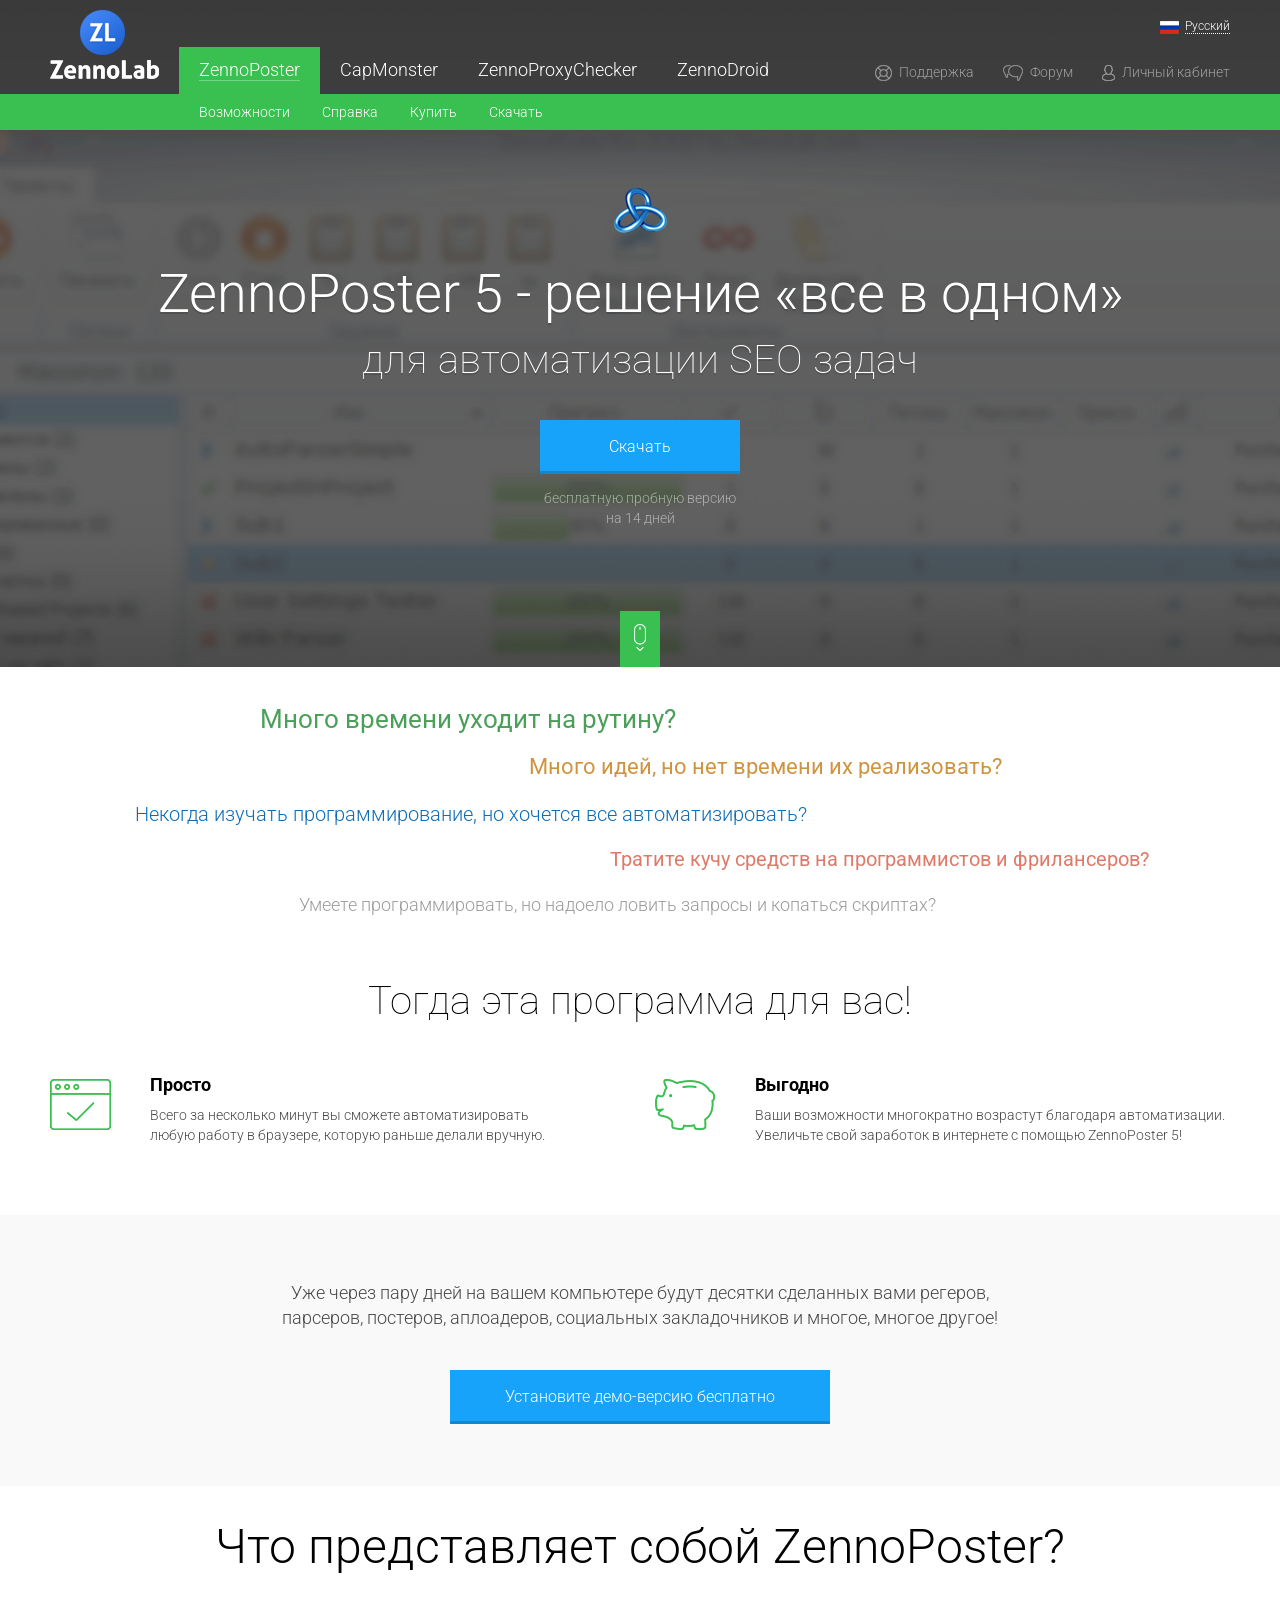
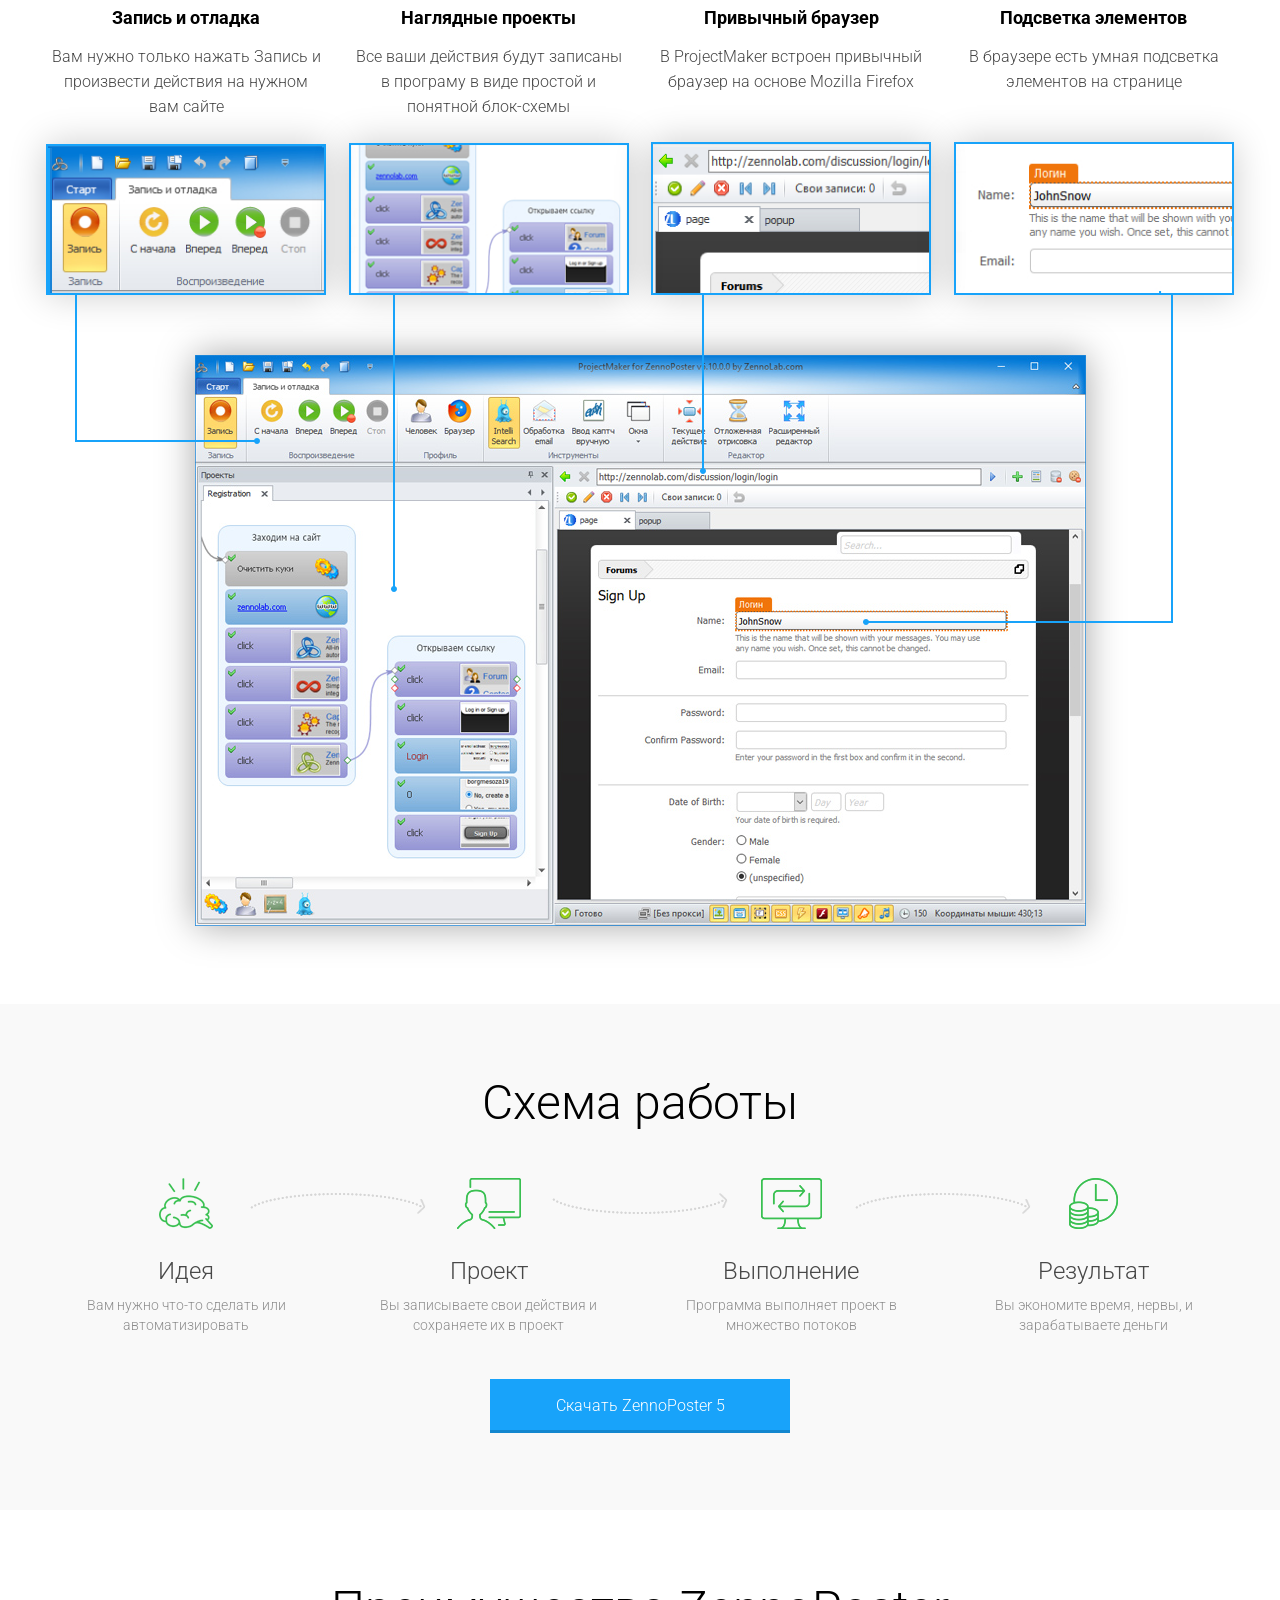
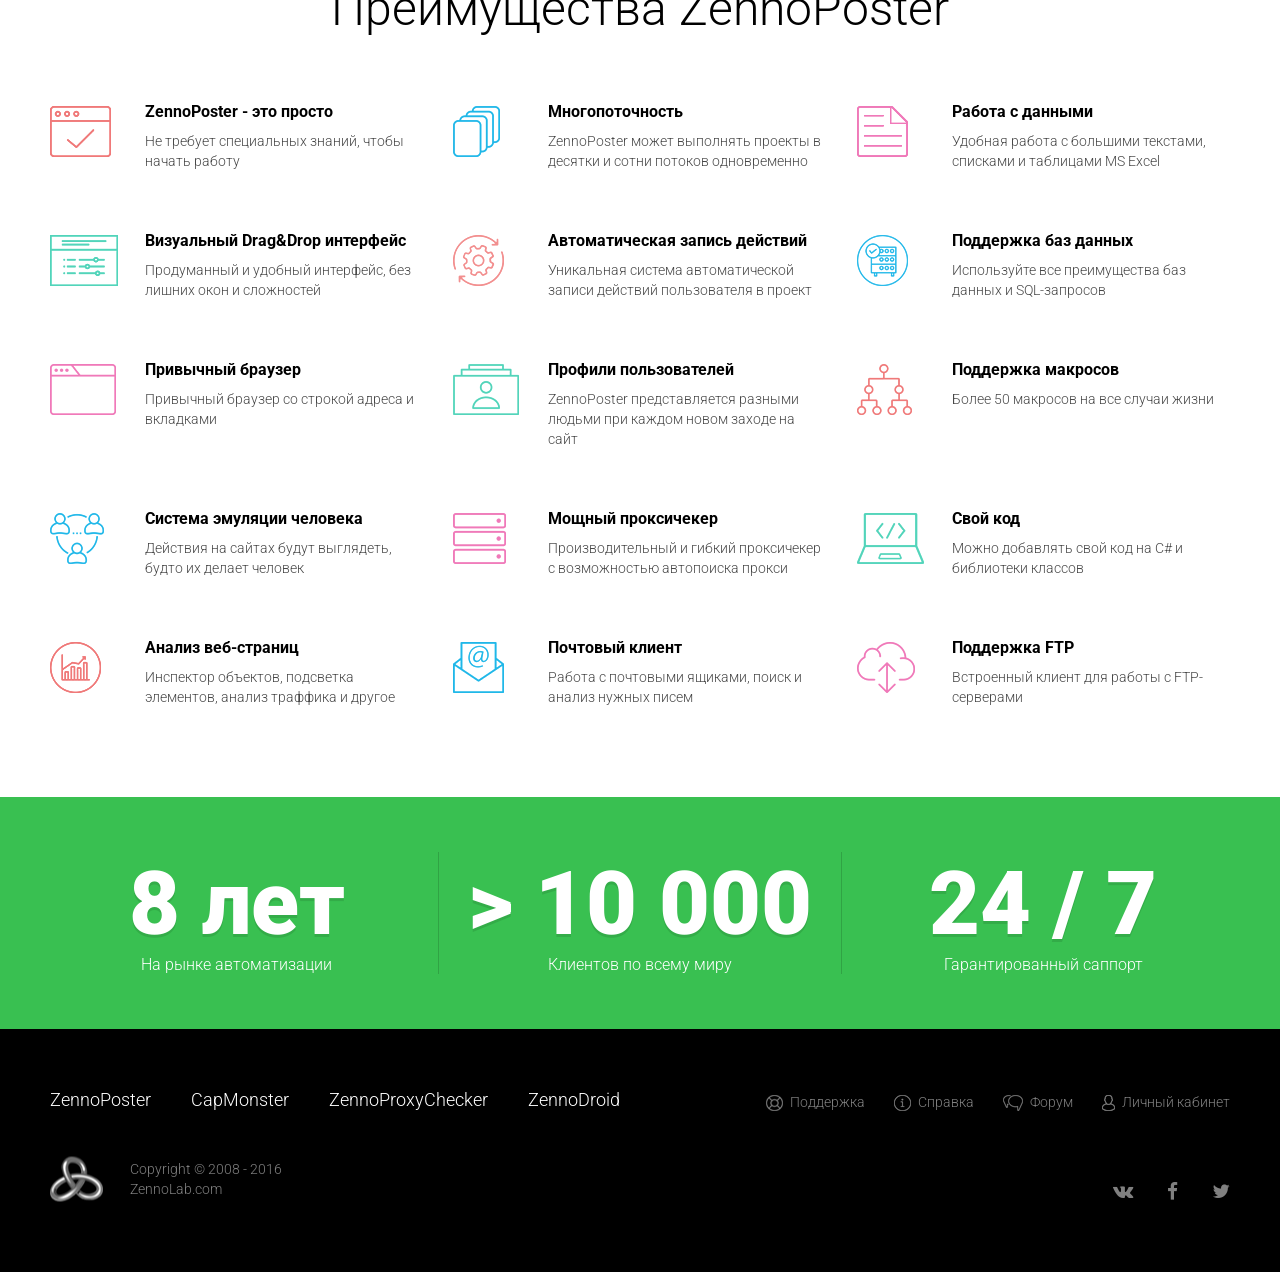
==== app/zennoposter.html @ d535bd99 "v0" ====
<!DOCTYPE html>
<html lang="en">
<head>
	<meta charset="UTF-8">
	<meta http-equiv="X-UA-Compatible" content="IE=edge">
	<meta name="viewport" content="width=device-width, initial-scale=1.0">
	<title>project</title>
	<link rel="shortcut icon" href="favicon.ico" type="image/x-icon">
	<link rel="icon" href="favicon.ico" type="image/x-icon">
	<link rel="stylesheet" href="css/style.css">
	<link href="https://fonts.googleapis.com/css?family=Roboto:100,300,400,500,700,900&amp;subset=cyrillic" rel="stylesheet">
	<link rel="stylesheet" href="css/bootstrap.css">
	<link rel="stylesheet" href="fancybox/jquery.fancybox.css">
	<link rel="stylesheet" href="owl-carousel/owl.carousel.css">
	<link rel="stylesheet" href="https://maxcdn.bootstrapcdn.com/font-awesome/4.6.2/css/font-awesome.min.css">
	<!--[if lt IE 9]>
	<script src="https://oss.maxcdn.com/html5shiv/3.7.2/html5shiv.min.js">
	</script><script src="https://oss.maxcdn.com/respond/1.4.2/respond.min.js"></script>
	<![endif]-->
</head>
<body>

	<header class="header-img zenno-poster dropp">
		<div class="container">
			<a href="#" class="logo"><img src="img/logo.png" alt="" width="109" height="69"></a>
			<div class="relative">
				<ul class="lang">
					<li class="active"><a href="#"><i class="ico russian"></i>Русский</a></li>
					<li><a href="#">English</a></li>
				</ul>
				<div class="wrapp-menu">
					<div class="toggle-button visible-sm visible-xs">Продукты</div>
					<ul class="main-nav">
						<li><a class="current" href="#">ZennoPoster</a>
							<ul class="hide-menu">
								<li><a href="#">Возможности</a></li>
								<li><a href="#">Справка</a></li>
								<li><a href="#">Купить</a></li>
								<li><a href="#">Скачать</a></li>
							</ul>
						</li>
						<li><a href="#">CapMonster</a></li>
						<li><a href="#">ZennoProxyChecker</a></li>
						<li><a href="#">ZennoDroid</a></li>
					</ul>
					<ul class="service-link">
						<li><a href="#"><i class="ico ico-support"></i><span>Поддержка</span></a></li>
						<li><a href="#"><i class="ico ico-comment"></i><span>Форум</span></a></li>
						<li><a href="#"><i class="ico ico-user"></i><span>Личный кабинет</span></a></li>
					</ul>
				</div>
			</div>
			<div class="center prod-icon">
				<i class="ico ico-m1"></i>
				<h2>
					ZennoPoster 5 - решение «все в одном»
					<span>для автоматизации SEO задач</span>
				</h2>
				<a href="#" class="button"><span>Скачать</span></a>
				<div class="note">бесплатную пробную версию <br>на 14 дней</div>
			</div>
			<div class="mouse"><i class="ico ico-mouse"></i></div>
		</div>
	</header>

	<section class="section-text">
		<div class="container">
			<div class="stl-1">Много времени уходит на рутину?</div>
			<div class="stl-2">Много идей, но нет времени их реализовать? </div>
			<div class="stl-3">Некогда изучать программирование, но хочется все автоматизировать? </div>
			<div class="stl-4">Тратите кучу средств на программистов и фрилансеров? </div>
			<div class="stl-5">Умеете программировать, но надоело ловить запросы и копаться скриптах?</div>
		</div>
	</section>

	<section class="section-program-f">
		<div class="container">
			<div class="title">Тогда эта программа для вас!</div>
			<div class="row">
				<div class="col-md-6 col-sm-12 col-xs-12">
					<div class="box">
						<i class="ico ico-simple"></i>
						<div class="bold">Просто</div>
						<p>
							Всего за несколько минут вы сможете автоматизировать <br>
							любую работу в браузере, которую раньше делали вручную.
						</p>
					</div>
				</div>
				<div class="col-md-6 col-sm-12 col-xs-12">
					<div class="box">
						<i class="ico ico-benefit"></i>
						<div class="bold">Выгодно</div>
						<p>
							Ваши возможности многократно возрастут благодаря автоматизации. Увеличьте свой заработок в интернете с помощью ZennoPoster 5!
						</p>
					</div>
				</div>
			</div>
		</div>
	</section>

	<section class="section-install">
		<div class="container">
			<div class="row">
				<div class="col-md-8 col-sm-12 col-xs-12 col-md-offset-2">
					<div class="title-2">
						Уже через пару дней на вашем компьютере будут десятки сделанных вами регеров, парсеров,
						постеров, аплоадеров, социальных закладочников и многое, многое другое!
					</div>
					<a href="#" class="button"><span>Установите демо-версию бесплатно</span></a>
				</div>
			</div>
		</div>
	</section>

	<section class="section-about-product">
		<div class="container">
			<h1>Что представляет собой ZennoPoster?</h1>
			<div class="row a-product zennoP">
				<div class="col-md-3 col-sm-6 col-xs-12">
					<div class="bold">Запись и отладка</div>
					<p>
						Вам нужно только нажать Запись 
						и произвести действия на нужном вам сайте
					</p>
					<img src="img/zennoP-1.jpg" alt="" width="280" height="149">
				</div>
				<div class="col-md-3 col-sm-6 col-xs-12">
					<div class="bold">Наглядные проекты</div>
					<p>
						Все ваши действия будут 
						записаны в програму в виде 
						простой и понятной блок-схемы
					</p>
					<img src="img/zennoP-2.jpg" alt="" width="280" height="150">
				</div>
				<div class="col-md-3 col-sm-6 col-xs-12">
					<div class="bold">Привычный браузер</div>
					<p>
						В ProjectMaker встроен 
						привычный браузер на основе Mozilla Firefox
					</p>
					<img src="img/zennoP-3.jpg" alt="" width="280" height="151">
				</div>
				<div class="col-md-3 col-sm-6 col-xs-12">
					<div class="bold">Подсветка элементов</div>
					<p>
						В браузере есть умная 
						подсветка элементов 
						на странице
					</p>
					<img src="img/zennoP-4.jpg" alt="" width="280" height="151">
				</div>
			</div>
			<div class="center big-img">
				<img src="img/zennoP-big.jpg" alt="" width="891" height="571">
			</div>
		</div>
	</section>

	<section class="section-work">
		<div class="container">
			<h1>Схема работы</h1>
			<div class="row scheme">
				<div class="col-md-3 col-sm-12 col-xs-12">
					<i class="ico ico-idea"></i>
					<div class="size-nrm">Идея</div>
					<p>
						Вам нужно что-то сделать 
						или автоматизировать
					</p>
				</div>
				<div class="col-md-3 col-sm-12 col-xs-12">
					<i class="ico ico-project"></i>
					<div class="size-nrm">Проект</div>
					<p>
						Вы записываете свои действия
						и сохраняете их в проект
					</p>
				</div>
				<div class="col-md-3 col-sm-12 col-xs-12">
					<i class="ico ico-working"></i>
					<div class="size-nrm">Выполнение</div>
					<p>
						Программа выполняет проект
						в множество потоков
					</p>
				</div>
				<div class="col-md-3 col-sm-12 col-xs-12">
					<i class="ico ico-result"></i>
					<div class="size-nrm">Результат</div>
					<p>
						Вы экономите время, нервы,
						и зарабатываете деньги
					</p>
				</div>
			</div>
			<a href="" class="button"><span>Скачать ZennoPoster 5</span></a>
		</div>
	</section>

	<section class="section-advantages">
		<div class="container">
		<h1>Преимущества ZennoPoster</h1>
			<div class="row">
				<div class="col-md-4 col-sm-6 col-xs-12">
					<div class="box-2">
						<i class="ico ico-zp-1"></i>
						<div class="bold">ZennoPoster - это просто</div>
						<p>
							Не требует специальных знаний, чтобы начать работу
						</p>
					</div>
				</div>
				<div class="col-md-4 col-sm-6 col-xs-12">
					<div class="box-2">
						<i class="ico ico-zp-2"></i>
						<div class="bold">Многопоточность</div>
						<p>
							ZennoPoster может выполнять проекты в десятки и сотни потоков одновременно
						</p>
					</div>
				</div>
				<div class="col-md-4 col-sm-6 col-xs-12">
					<div class="box-2">
						<i class="ico ico-zp-3"></i>
						<div class="bold">Работа с данными</div>
						<p>
							Удобная работа с большими текстами, списками и таблицами MS Excel
						</p>
					</div>
				</div>
				<div class="col-md-4 col-sm-6 col-xs-12">
					<div class="box-2">
						<i class="ico ico-zp-4"></i>
						<div class="bold">Визуальный Drag&Drop интерфейс</div>
						<p>
							Продуманный и удобный интерфейс, 
							без лишних окон и сложностей
						</p>
					</div>
				</div>
				<div class="col-md-4 col-sm-6 col-xs-12">
					<div class="box-2">
						<i class="ico ico-zp-5"></i>
						<div class="bold">Автоматическая запись действий</div>
						<p>
							Уникальная система автоматической 
							записи действий пользователя в проект
						</p>
					</div>
				</div>
				<div class="col-md-4 col-sm-6 col-xs-12">
					<div class="box-2">
						<i class="ico ico-zp-6"></i>
						<div class="bold">Поддержка баз данных</div>
						<p>
							Используйте все преимущества баз 
							данных и SQL-запросов
						</p>
					</div>
				</div>
				<div class="col-md-4 col-sm-6 col-xs-12">
					<div class="box-2">
						<i class="ico ico-zp-7"></i>
						<div class="bold">Привычный браузер</div>
						<p>
							Привычный браузер со строкой 
							адреса и вкладками
						</p>
					</div>
				</div>
				<div class="col-md-4 col-sm-6 col-xs-12">
					<div class="box-2">
						<i class="ico ico-zp-8"></i>
						<div class="bold">Профили пользователей</div>
						<p>
							ZennoPoster представляется разными людьми при каждом новом заходе на сайт
						</p>
					</div>
				</div>
				<div class="col-md-4 col-sm-6 col-xs-12">
					<div class="box-2">
						<i class="ico ico-zp-9"></i>
						<div class="bold">Поддержка макросов</div>
						<p>
							Более 50 макросов на все случаи 
							жизни
						</p>
					</div>
				</div>
				<div class="col-md-4 col-sm-6 col-xs-12">
					<div class="box-2">
						<i class="ico ico-zp-10"></i>
						<div class="bold">Система эмуляции человека</div>
						<p>
							Действия на сайтах будут выглядеть, 
							будто их делает человек
						</p>
					</div>
				</div>
				<div class="col-md-4 col-sm-6 col-xs-12">
					<div class="box-2">
						<i class="ico ico-zp-11"></i>
						<div class="bold">Мощный проксичекер</div>
						<p>
							Производительный и гибкий проксичекер
							с возможностью автопоиска прокси
						</p>
					</div>
				</div>
				<div class="col-md-4 col-sm-6 col-xs-12">
					<div class="box-2">
						<i class="ico ico-zp-12"></i>
						<div class="bold">Свой код</div>
						<p>
							Можно добавлять свой код на С# и библиотеки классов
						</p>
					</div>
				</div>
				<div class="col-md-4 col-sm-6 col-xs-12">
					<div class="box-2">
						<i class="ico ico-zp-13"></i>
						<div class="bold">Анализ веб-страниц</div>
						<p>
							Инспектор объектов, подсветка 
							элементов, анализ траффика и другое
						</p>
					</div>
				</div>
				<div class="col-md-4 col-sm-6 col-xs-12">
					<div class="box-2">
						<i class="ico ico-zp-14"></i>
						<div class="bold">Почтовый клиент</div>
						<p>
							Работа с почтовыми ящиками, поиск и анализ нужных писем
						</p>
					</div>
				</div>
				<div class="col-md-4 col-sm-6 col-xs-12">
					<div class="box-2">
						<i class="ico ico-zp-15"></i>
						<div class="bold">Поддержка FTP</div>
						<p>
							Встроенный клиент для работы с FTP-серверами
						</p>
					</div>
				</div>
			</div>
		</div>
	</section>



	<section class="section-green-line">
		<div class="container">
			<div class="row line">
				<div class="col-md-4 col-sm-4 col-xs-12">
					<div class="b-size">8 лет</div>
					<div class="s-size">На рынке автоматизации</div>
				</div>
				<div class="col-md-4 col-sm-4 col-xs-12">
					<div class="b-size">> 10 000</div>
					<div class="s-size">Клиентов по всему миру</div>
				</div>
				<div class="col-md-4 col-sm-4 col-xs-12">
					<div class="b-size">24 / 7</div>
					<div class="s-size">Гарантированный саппорт</div>
				</div>
			</div>
		</div>
	</section>




	<footer>
		<div class="container">
			<div class="wrapp-menu">
				<ul class="main-nav">
					<li><a href="#">ZennoPoster</a></li>
					<li><a href="#">CapMonster</a></li>
					<li><a href="#">ZennoProxyChecker</a></li>
					<li><a href="#">ZennoDroid</a></li>
				</ul>
				<ul class="service-link">
					<li><a href="#"><i class="ico ico-support"></i><span>Поддержка</span></a></li>
					<li><a href="#"><i class="ico ico-faq"></i><span>Справка</span></a></li>
					<li><a href="#"><i class="ico ico-comment"></i><span>Форум</span></a></li>
					<li><a href="#"><i class="ico ico-user"></i><span>Личный кабинет</span></a></li>
				</ul>
			</div>  
			<div class="row row-footer">
				<div class="col-md-6 col-sm-12 col-xs-12 pull-right">
					<ul class="social">
						<li><a href=""><i class="fa fa-vk" aria-hidden="true"></i></a></li>
						<li><a href=""><i class="fa fa-facebook" aria-hidden="true"></i></a></li>
						<li><a href=""><i class="fa fa-twitter" aria-hidden="true"></i></a></li>
					</ul>
				</div>
				<div class="col-md-6 col-sm-12 col-xs-12">
					<div class="logo-footer">
						<img src="img/footer.png" alt="" width="53" height="45">
						<span>Copyright © 2008 - 2016 <br>ZennoLab.com</span>
					</div>
				</div>
			</div>
		</div>
	</footer>


	<script src="https://ajax.googleapis.com/ajax/libs/jquery/2.1.4/jquery.min.js"></script>
	<script src="bx-slider/jquery.bxslider.min.js"></script>
	<script src="owl-carousel/owl.carousel.js"></script>
	<script src="fancybox/jquery.fancybox.pack.js"></script>
	<script src="js/check_ajax.js"></script>       
	<script src="js/jquery.maskedinput.js"></script>   
	<script src="js/jquery.form.js"></script>       
	<script src="js/jquery.validate.js"></script>     
	<script src="js/jquery.matchHeight.js"></script>
	<script src="js/main.js"></script>

<!-- <script src="http://api-maps.yandex.ru/2.0-stable/?load=package.standard&lang=ru-RU" type="text/javascript"></script>
	<script src="js/yandex.js"></script>    YANDEX MAP-->

<!-- <script type="text/javascript" src="http://maps.google.com/maps/api/js?libraries=places&sensor=true"></script>
	<script src="js/map_google.js"></script> GOOGLE MAP-->
</body>
</html>
---- app/css/style.css ----
/*! normalize.css v4.1.1 | MIT License | github.com/necolas/normalize.css */.ico.ico-benefit,.ico.ico-comment,.ico.ico-faq,.ico.ico-faq-2,.ico.ico-idea,.ico.ico-m1,.ico.ico-m2{background-image:url(../img/sprite.png)}progress,sub,sup{vertical-align:baseline}button,hr,input{overflow:visible}.clearfix:after,.wrapper:after{clear:both}body,sub,sup{position:relative}body,ul{margin:0}legend,ul{padding:0}.ico.ico-benefit{background-position:-122px -102px;width:60px;height:51px}.ico.ico-comment{background-position:-269px -160px;width:20px;height:16px}.ico.ico-faq-2{background-position:0 -204px;width:51px;height:51px}.ico.ico-faq{background-position:-257px -187px;width:17px;height:16px}.ico.ico-idea{background-position:-199px -102px;width:54px;height:51px}.ico.ico-m1{background-position:-257px 0;width:53px;height:45px}.ico.ico-m2{background-position:-257px -45px;width:46px;height:48px}.ico.ico-m3,.ico.ico-m4{width:50px;background-image:url(../img/sprite.png)}.ico.ico-m3{background-position:-257px -136px;height:24px}.ico.ico-m4{background-position:-257px -93px;height:43px}.ico.ico-mouse{background-image:url(../img/sprite.png);background-position:-257px -160px;width:12px;height:27px}.ico.ico-project,.ico.ico-result,.ico.ico-simple{background-image:url(../img/sprite.png);height:51px}.ico.ico-project{background-position:-135px 0;width:64px}.ico.ico-result{background-position:-204px -204px;width:49px}.ico.ico-simple{background-position:-61px -102px;width:61px}.ico.ico-support,.ico.ico-user{background-image:url(../img/sprite.png);height:16px}.ico.ico-support{background-position:-289px -160px;width:17px}.ico.ico-user{background-position:-274px -187px;width:13px}.ico.ico-working,.ico.ico-zp-1,.ico.ico-zp-10,.ico.ico-zp-11{height:51px;background-image:url(../img/sprite.png)}.ico.ico-working{background-position:-135px -51px;width:61px}.ico.ico-zp-1{background-position:0 -102px;width:61px}.ico.ico-zp-10{background-position:0 -153px;width:54px}.ico.ico-zp-11{background-position:-54px -153px;width:53px}.ico.ico-zp-12{background-image:url(../img/sprite.png);background-position:-68px 0;width:67px;height:51px}.ico.ico-zp-13,.ico.ico-zp-14{width:51px;background-image:url(../img/sprite.png);height:51px}.ico.ico-zp-13{background-position:-107px -153px}.ico.ico-zp-14{background-position:-153px -204px}.ico.ico-zp-15{background-image:url(../img/sprite.png);background-position:-199px 0;width:58px;height:51px}.ico.ico-zp-2{background-image:url(../img/sprite.png);background-position:-209px -153px;width:47px;height:51px}.ico.ico-zp-3{background-image:url(../img/sprite.png);background-position:-158px -153px;width:51px;height:51px}.ico.ico-zp-4{background-image:url(../img/sprite.png);background-position:0 0;width:68px;height:51px}.ico.ico-zp-5,.ico.ico-zp-6{background-image:url(../img/sprite.png);width:51px}.ico.ico-zp-5{background-position:-102px -204px;height:51px}.ico.ico-zp-6{background-position:-51px -204px;height:51px}.ico.ico-zp-7,.ico.ico-zp-8{width:66px;background-image:url(../img/sprite.png);height:51px}.ico.ico-zp-7{background-position:-66px -51px}.ico.ico-zp-8{background-position:0 -51px}.ico.ico-zp-9{background-image:url(../img/sprite.png);background-position:-199px -51px;width:55px;height:51px}html{font-family:sans-serif;-ms-text-size-adjust:100%;-webkit-text-size-adjust:100%}article,aside,details,figcaption,figure,footer,header,main,menu,nav,section,summary{display:block}audio,canvas,progress,video{display:inline-block}audio:not([controls]){display:none;height:0}[hidden],template{display:none}a{background-color:transparent;-webkit-text-decoration-skip:objects}a:active,a:hover{outline-width:0}abbr[title]{border-bottom:none;text-decoration:underline;text-decoration:underline dotted}b,strong{font-weight:bolder}dfn{font-style:italic}h1{margin:.67em 0}mark{background-color:#ff0;color:#000}small{font-size:80%}sub,sup{font-size:75%;line-height:0}sub{bottom:-.25em}sup{top:-.5em}img{border-style:none}svg:not(:root){overflow:hidden}code,kbd,pre,samp{font-family:monospace,monospace;font-size:1em}figure{margin:1em 40px}hr{-webkit-box-sizing:content-box;box-sizing:content-box;height:0}button,input,select,textarea{font:inherit;margin:0}optgroup{font-weight:700}button,select{text-transform:none}[type=reset],[type=submit],button,html [type=button]{-webkit-appearance:button}[type=button]::-moz-focus-inner,[type=reset]::-moz-focus-inner,[type=submit]::-moz-focus-inner,button::-moz-focus-inner{border-style:none;padding:0}[type=button]:-moz-focusring,[type=reset]:-moz-focusring,[type=submit]:-moz-focusring,button:-moz-focusring{outline:ButtonText dotted 1px}fieldset{border:1px solid silver;margin:0 2px;padding:.35em .625em .75em}legend{-webkit-box-sizing:border-box;box-sizing:border-box;color:inherit;display:table;max-width:100%;white-space:normal}textarea{overflow:auto}.flow-hidden,.justify-c:after,header{overflow:hidden}[type=checkbox],[type=radio]{-webkit-box-sizing:border-box;box-sizing:border-box;padding:0}[type=number]::-webkit-inner-spin-button,[type=number]::-webkit-outer-spin-button{height:auto}[type=search]{-webkit-appearance:textfield;outline-offset:-2px}[type=search]::-webkit-search-cancel-button,[type=search]::-webkit-search-decoration{-webkit-appearance:none}::-webkit-file-upload-button{-webkit-appearance:button;font:inherit}input[type=search]{-moz-appearance:none;-webkit-appearance:none}::-webkit-input-placeholder{color:inherit;opacity:1;font-family:Roboto,sans-serif;color:rgba(236,111,6,.34);font-size:14px;font-weight:400}::-moz-placeholder{font-family:Roboto,sans-serif;color:rgba(236,111,6,.34);font-size:14px;font-weight:400}:-moz-placeholder{font-family:Roboto,sans-serif;color:rgba(236,111,6,.34);font-size:14px;font-weight:400}:-ms-input-placeholder{font-family:Roboto,sans-serif;color:rgba(236,111,6,.34);font-size:14px;font-weight:400}body,header h2{font-weight:300}*,:after,:before{-webkit-box-sizing:border-box;box-sizing:border-box}.center,.inline-center{text-align:center}.left-t{text-align:left}.right-t{text-align:right}.right{float:right!important}.left{float:left!important}.clearfix:after,.clearfix:before{content:"";display:table}.wrapper:after,.wrapper:before{content:'';display:table}body{color:#fff;font-family:Roboto,sans-serif}ul li{list-style-type:none}.justify-c{font-size:1px;text-align:justify}.button,header h2{text-align:center}.justify-c:after{content:'';display:inline-block;width:100%;height:0}.center-y{display:block;position:absolute;top:50%;-webkit-transform:translateY(-50%);-ms-transform:translateY(-50%);transform:translateY(-50%)}.button,.button span{position:relative;display:inline-block}input[type=submit]{display:inline-block;outline:0;border:none}input[type=submit]:hover{background:#6db82a}input[type=submit]:active{-webkit-transform:translateY(1px);-ms-transform:translateY(1px);transform:translateY(1px)}input.error{border:2px solid red!important}.ico{display:inline-block}.button{width:200px;height:51px;background-color:#18a3fa;-webkit-box-shadow:0 3px 0 0 #1387cf;box-shadow:0 3px 0 0 #1387cf}.button:hover{background-color:#1a96e3}.button:active{-webkit-transform:translateY(3px);-ms-transform:translateY(3px);transform:translateY(3px);-webkit-box-shadow:0 3px 0 0 transparent;box-shadow:0 3px 0 0 transparent}.button span{color:#fff;font-size:16px;top:50%;-webkit-transform:translateY(-50%);-ms-transform:translateY(-50%);transform:translateY(-50%)}.hide-menu{display:none;position:absolute;width:100%;padding-left:20px;background:#39c051}@media only screen and (max-width:1239px){.hide-menu{padding-left:10px}}@media only screen and (max-width:767px){.hide-menu{position:relative;display:none!important}header{text-align:center}}.hide-menu:after,.hide-menu:before{display:block;position:absolute;height:100%;background:#39c051;top:0;width:100%;content:''}.hide-menu:after{right:100%}.hide-menu:before{left:100%}.hide-menu li{display:inline-block;margin:10px 16px 9px}.hide-menu li:first-child{margin-left:0}.hide-menu li a{color:#fff;font-size:14px;display:inline-block;text-decoration:none;position:relative}.hide-menu li a:hover:after{background:rgba(255,255,255,.3)}.hide-menu li a:after{content:'';display:block;width:100%;height:1px}header{position:relative;background:#ddd}header .toggle-button{cursor:pointer;position:absolute;display:inline-block;border-bottom:1px solid rgba(255,255,255,.3);bottom:0;font-size:15px;color:#fff;left:150px}@media only screen and (max-width:767px){header .toggle-button{position:static;display:inline-block!important;font-size:20px;margin-bottom:10px}}header .toggle-button:hover{border-bottom:1px solid transparent}header .relative{position:relative}header .lang{position:absolute;right:0;top:15px;z-index:2}@media only screen and (max-width:767px){header .lang{position:static;display:block;margin:10px 0}}header .lang li{display:none}header .lang li.active{display:block;position:relative}header .lang a{color:#fff;font-size:12px;text-decoration:none;position:relative;padding-left:25px;display:inline-block}header .lang a .russian{width:19px;height:13px;display:inline-block;position:absolute;left:0;bottom:0;background:url(../img/russian.png) left top no-repeat}header .lang a:after{content:'';display:block;border-bottom:1px dotted #fff;width:100%;height:1px}header .container{position:static}header.header-img{min-height:667px;padding-bottom:80px}header.header-img.main-header{background:url(../img/main-header.jpg) center top no-repeat;background-size:cover}header.header-img.zenno-poster{background:url(../img/zenno-poster.jpg) center top no-repeat;background-size:cover}header .mouse,header.dropp .wrapp-menu .main-nav>li>a.current{background:#39c051}header.dropp .wrapp-menu .main-nav>li{margin:47px 0 0}header.dropp .wrapp-menu .main-nav>li:first-child{margin-left:20px}header.dropp .wrapp-menu .main-nav>li>a{padding:12px 20px 13px;border:none}@media only screen and (max-width:1239px){header.dropp .wrapp-menu .main-nav>li:first-child{margin-left:15px}header.dropp .wrapp-menu .main-nav>li>a{padding-left:10px;padding-right:10px}}header.dropp .wrapp-menu .main-nav>li.opened .hide-menu{display:block}header.dropp .wrapp-menu .service-link li{margin-bottom:13px}@media only screen and (max-width:991px){header.dropp .wrapp-menu .service-link li{margin-bottom:0}}header.dropp h2{margin-top:0!important}header.dropp .prod-icon i{margin-top:93px;margin-bottom:25px}header.dropp .prod-icon .button{margin-top:25px;margin-bottom:17px}header.dropp .prod-icon .note{font-size:14px;line-height:20px;color:rgba(255,255,255,.5)}header .logo{margin-top:10px;float:left;position:relative;z-index:1}@media only screen and (max-width:767px){header .logo{display:inline-block;float:none}}header .logo img{display:block}header h2{text-shadow:0 2px 0 rgba(0,0,0,.15);color:#fff;font-size:54px;margin:170px 0 0}header h2 span{display:block;font-size:40px;font-weight:100;line-height:70px}@media only screen and (max-width:1239px){header h2{margin:100px 0 0;font-size:45px}header h2 span{font-size:37px;line-height:44px}}@media only screen and (max-width:991px){header h2{font-size:35px;margin:100px 0 0}header h2 span{font-size:30px}}@media only screen and (max-width:767px){header h2{font-size:28px;margin:30px 0 0}header h2 span{font-size:24px}}header .mouse,header .mouse .ico-mouse{position:absolute;margin-left:auto;margin-right:auto;left:0;right:0}@media only screen and (max-width:479px){header h2{font-size:24px;margin-top:15px}header h2 span{font-size:22px;line-height:33px}}header .mouse{bottom:0;width:40px;height:56px}header .mouse .ico-mouse{top:13px}.section-menu-scroll a i,.section-pruduct i{top:50%;-webkit-transform:translateY(-50%);-ms-transform:translateY(-50%)}.section-menu-scroll{background-color:#f9f9f9}.section-menu-scroll a{text-decoration:none;display:block;border-bottom:3px solid transparent;padding:50px 5px 50px 81px;position:relative}@media only screen and (max-width:991px){.section-menu-scroll a{padding-top:30px;padding-bottom:30px}}.section-menu-scroll a i{position:absolute;left:15px;transform:translateY(-50%);display:inline-block}@media only screen and (max-width:767px){.section-menu-scroll a{text-align:center;padding:20px 15px}.section-menu-scroll a i{position:static;-webkit-transform:none;-ms-transform:none;transform:none;display:block;margin-left:auto;margin-right:auto;margin-bottom:8px}}.section-menu-scroll a:hover{background-color:#efefef;border-color:#39c051}.section-menu-scroll a .head{color:#000;font-size:20px;font-weight:400;display:inline-block;margin-bottom:10px}@media only screen and (max-width:1239px){.section-menu-scroll a .head{font-size:17px}}@media only screen and (max-width:991px){.section-menu-scroll a .head{font-size:20px}}.section-menu-scroll a .dsc{color:#000;font-size:16px}@media only screen and (max-width:1239px){.section-menu-scroll a .dsc{font-size:12px}}p{color:#484848;font-size:16px;font-weight:300;line-height:25px}.section-pruduct{padding-top:70px;padding-bottom:90px;border-bottom:1px solid #e6e6e6}@media only screen and (max-width:991px){.section-menu-scroll a .dsc{font-size:16px}.section-pruduct{padding:50px 0 70px}}@media only screen and (max-width:767px){p{font-size:14px;line-height:20px}.section-pruduct{padding:40px 0}}.section-pruduct i{display:inline-block;position:absolute;left:0;transform:translateY(-50%)}.section-pruduct h3{position:relative;padding-left:81px;color:#000;font-size:40px;font-weight:300;margin:0}@media only screen and (max-width:767px){.section-pruduct h3{font-size:30px}}.section-pruduct .product-image{width:100%;height:auto;margin-top:-35px}@media only screen and (max-width:991px){.section-pruduct .product-image{margin-top:0}}@media only screen and (max-width:479px){.section-pruduct h3{font-size:20px;padding-left:65px}.section-pruduct .product-image{margin-top:20px}}.section-pruduct p{padding:35px 0 55px}@media only screen and (max-width:1239px){.section-pruduct p{padding:20px 0}}@media only screen and (max-width:991px){.section-pruduct p{padding:15px 0}}.section-green-line{background:#39c051;padding:55px 0;text-align:center}@media only screen and (max-width:991px){.section-green-line{padding:45px 0}}.section-green-line .line>div:nth-child(2){border-left:1px solid #30a344;border-right:1px solid #30a344}@media only screen and (max-width:767px){.section-green-line{padding:40px 0}.section-green-line .line>div:nth-child(2){border:none;margin:35px 0}}.section-green-line .b-size{font-size:88px;font-weight:900;text-shadow:0 3px #33ac48}@media only screen and (max-width:1239px){.section-green-line .b-size{font-size:69px}}@media only screen and (max-width:991px){.section-green-line .b-size{font-size:50px}}.section-green-line .s-size{font-size:16px}@media only screen and (max-width:1239px){.section-green-line .s-size{font-size:14px}}.section-news{padding:90px 0 110px}@media only screen and (max-width:991px){.section-green-line .s-size{font-size:13px}.section-news{padding:50px 0 70px}.section-news .news-block>div:not(:first-child){margin-top:30px}}.section-news h4{color:#000;font-size:48px;font-weight:300;margin:0 0 50px}@media only screen and (max-width:991px){.section-news h4{font-size:40px}}@media only screen and (max-width:767px){.section-news{padding:40px 0}.section-news h4{margin-bottom:30px;font-size:35px}}@media only screen and (max-width:479px){.section-news h4{font-size:31px}}.section-news .title-link{color:#18a3fa;font-size:18px;font-weight:700;text-decoration:none}.section-news .title-link:hover{border-bottom:1px solid rgba(24,163,250,.3)}@media only screen and (max-width:479px){.section-news .title-link{font-size:16px}}.section-news p{font-size:14px;margin-top:20px;margin-bottom:20px;line-height:20px}.section-news .date{color:#9d9d9d;font-size:12px;line-height:25px}.wrapp-menu{font-size:1px;display:block;text-align:justify;position:relative}.wrapp-menu:after{content:'';display:inline-block;width:100%;height:0;font-size:1px;overflow:hidden}@media only screen and (max-width:767px){.wrapp-menu{text-align:center}.wrapp-menu:after{display:none}}.wrapp-menu .main-nav{display:inline-block;vertical-align:bottom}@media only screen and (max-width:991px){.section-news p{margin:7px 0}.wrapp-menu .main-nav{display:none;top:100%;position:absolute}.wrapp-menu .main-nav>li{margin:0!important}.wrapp-menu .main-nav>li>a{font-size:18px!important}}@media only screen and (max-width:767px){.wrapp-menu .main-nav{position:static}.wrapp-menu .main-nav>li{display:block!important}}@media only screen and (min-width:992px){.wrapp-menu .main-nav{display:inline-block!important}.section-advantages .row>div:nth-child(3n+1){clear:left}}.wrapp-menu .main-nav>li{display:inline-block;margin:0 20px}@media only screen and (max-width:1239px){.wrapp-menu .main-nav>li{margin:0 10px}}.wrapp-menu .main-nav>li:first-child{margin-left:40px}.wrapp-menu .main-nav>li>a{color:#fff;display:inline-block;padding-top:59px;font-size:18px;text-decoration:none;border-top:3px solid transparent;position:relative}@media only screen and (max-width:1239px){.wrapp-menu .main-nav>li:first-child{margin-left:25px}.wrapp-menu .main-nav>li>a{font-size:15px}}@media only screen and (max-width:991px){.wrapp-menu .main-nav>li>a{padding:12px 10px 13px;border-bottom:3px solid transparent;border-top:none}}.wrapp-menu .main-nav>li>a:after{content:'';display:block;width:100%;height:1px}.wrapp-menu .main-nav>li>a.current,.wrapp-menu .main-nav>li>a:hover{border-top:3px solid #39c051}.wrapp-menu .main-nav>li>a.current:after,.wrapp-menu .main-nav>li>a:hover:after{background:rgba(255,255,255,.3)}.wrapp-menu .service-link{display:inline-block;vertical-align:bottom}@media only screen and (max-width:991px){.wrapp-menu .main-nav>li>a.current,.wrapp-menu .main-nav>li>a:hover{border-top:none;border-bottom:3px solid #39c051}.wrapp-menu .service-link{position:absolute;right:0;bottom:0}}@media only screen and (max-width:767px){.wrapp-menu .service-link{position:static;display:block;margin:10px 0}}.wrapp-menu .service-link li{display:inline-block;vertical-align:top;margin-right:29px}@media only screen and (max-width:1239px){.wrapp-menu .service-link li{margin-right:15px}}.wrapp-menu .service-link li:last-child{margin-right:0}.wrapp-menu .service-link li .ico{vertical-align:bottom;margin-right:7px}.wrapp-menu .service-link li a{font-size:14px;color:rgba(255,255,255,.5);text-decoration:none;display:inline-block}.wrapp-menu .service-link li a:hover span{border-bottom:1px solid rgba(255,255,255,.3)}.wrapp-menu .service-link li a span{border-bottom:1px solid transparent;display:inline-block;vertical-align:bottom}footer{background:#000;padding:60px 0 70px}@media only screen and (max-width:991px){footer{padding:50px 0}footer .row-footer{text-align:center}}@media only screen and (max-width:767px){footer{padding:40px 0}}footer .row-footer .logo-footer{display:inline-block;text-align:left;position:relative;padding-left:80px;margin-top:47px}footer .row-footer .logo-footer img{position:absolute;left:0;top:50%;display:block;-webkit-transform:translateY(-50%);-ms-transform:translateY(-50%);transform:translateY(-50%)}footer .row-footer .logo-footer span{font-size:14px;line-height:20px;color:rgba(255,255,255,.5)}footer .row-footer .social{text-align:right;padding-top:70px}footer .row-footer .social li{display:inline-block;margin-left:30px}footer .row-footer .social li i{font-size:19px;color:rgba(255,255,255,.5)}@media only screen and (max-width:991px){footer .row-footer .logo-footer{margin-top:20px}footer .row-footer .social{text-align:center;padding-top:20px}footer .row-footer .social li{margin:0 15px}footer .wrapp-menu .service-link{position:static;display:block}footer .wrapp-menu .service-link li{display:block;margin-bottom:5px;text-align:center}footer .wrapp-menu .main-nav{display:block;position:static;margin-bottom:20px}footer .wrapp-menu .main-nav li{display:block;text-align:center;margin-bottom:5px!important}}footer .wrapp-menu .main-nav li:first-child{margin-left:0}footer .wrapp-menu .main-nav li a{padding:0;border:none!important}.section-text{padding:20px 0 40px}.section-text>.container>div{margin:20px 0}@media only screen and (max-width:991px){.section-text>.container>div{text-align:center!important;padding:0;margin:15px 0}}.section-text .stl-1{color:#4a9f59;font-size:26px;font-weight:400;line-height:25px;padding-left:210px}@media only screen and (max-width:767px){.section-text .stl-1{font-size:21px}}.section-text .stl-2{color:#ce9441;font-size:22px;font-weight:400;line-height:30px;text-align:right;padding-right:228px}@media only screen and (max-width:767px){.section-text .stl-2{font-size:18px}}.section-text .stl-3{color:#0f6db6;font-size:20px;font-weight:300;line-height:25px;padding-left:85px}@media only screen and (max-width:767px){.section-text .stl-3{font-size:17px}}.section-text .stl-4{color:#de7a69;font-size:20px;font-weight:400;line-height:25px;text-align:right;padding-right:81px}@media only screen and (max-width:767px){.section-text .stl-4{font-size:16px}}.section-text .stl-5{color:#9c9c9c;font-size:18px;font-weight:300;line-height:25px;padding-left:249px}@media only screen and (max-width:767px){.section-text .stl-5{font-size:15px}}.title{color:#000;font-size:40px;font-weight:100;text-align:center}@media only screen and (max-width:991px){.title{font-size:30px}}@media only screen and (max-width:991px) and (max-width:767px){.title{font-size:25px}}.section-program-f{padding-bottom:20px}.section-program-f .box{margin:50px 0;position:relative;padding-left:100px}@media only screen and (max-width:767px){.section-program-f .box{padding-left:80px;margin:25px 0}}.section-program-f .box i{position:absolute;left:0;top:5px}.section-program-f .box p{color:#484848;font-size:14px;font-weight:300;line-height:20px;margin-top:10px}.bold{color:#000;font-size:18px;font-weight:700}.section-install{background:#f9f9f9;text-align:center;padding:65px 0}.section-install .title-2{color:#484848;font-size:18px;font-weight:300;line-height:25px;text-align:center}@media only screen and (max-width:991px){.section-install{padding:50px 0}.section-install .title-2{font-size:16px;line-height:20px}}.section-install .button{width:380px;margin-top:40px}@media only screen and (max-width:767px){.section-install{padding:40px 0}.section-install .title-2{font-size:15px}.section-install .button{margin-top:20px}}h1{color:#000;font-size:48px;font-weight:300;margin-bottom:32px;border-top:32px}@media only screen and (max-width:991px){h1{font-size:40px}}@media only screen and (max-width:767px){h1{font-size:30px}}@media only screen and (max-width:479px){.section-install .button{width:100%;padding-left:10px;padding-right:10px}h1{font-size:25px}}.section-about-product{text-align:center;padding-bottom:78px}.section-about-product .a-product>div{position:relative;padding-bottom:160px}.section-about-product .a-product>div img{position:absolute;bottom:0;left:0;right:0;max-width:280px;width:100%;height:auto;margin-left:auto;margin-right:auto;border:2px solid #18a3fa;-webkit-box-shadow:0 0 35px rgba(0,0,0,.2);box-shadow:0 0 35px rgba(0,0,0,.2)}@media only screen and (max-width:1239px){.section-program-f .box br{display:none}.section-about-product .a-product>div{padding-bottom:130px}.section-about-product .a-product>div img{max-width:90%}}.section-about-product .zennoP>div:after{content:'';display:block;position:absolute;top:100%}@media only screen and (max-width:991px){.section-about-product .a-product>div{padding-bottom:150px;margin-bottom:40px}.section-about-product .a-product>div img{max-width:280px}.section-about-product .zennoP>div:after{display:none}}.section-about-product .zennoP>div:nth-child(1):after{width:185px;height:149px;left:40px;background:url(../img/z1.png) center top no-repeat}.section-about-product .zennoP>div:nth-child(2):after{width:6px;height:297px;left:53px;background:url(../img/z2.png) center top no-repeat}.section-about-product .zennoP>div:nth-child(3):after{width:6px;height:179px;left:60px;background:url(../img/z3.png) center top no-repeat}.section-about-product .zennoP>div:nth-child(4):after{width:310px;height:330px;right:72px;background:url(../img/z4.png) center top no-repeat}.section-about-product .big-img img{max-width:891px;width:100%;height:auto;-webkit-box-shadow:0 0 35px rgba(0,0,0,.35);box-shadow:0 0 35px rgba(0,0,0,.35);margin-top:60px}.section-work{text-align:center;background:#f9f9f9;padding-bottom:80px;padding-top:70px}@media only screen and (max-width:991px){.section-work{padding:50px 0}}@media only screen and (max-width:767px){.section-work{padding:40px 0}}.section-work h1{margin-top:0}.section-work .button{width:300px}@media only screen and (max-width:479px){.section-work .button{max-width:300px;width:100%}}.section-work .scheme>div{position:relative;margin:15px 0 30px}.section-work .scheme>div:not(:last-child):after{content:'';display:block;position:absolute;width:176px;height:21px;top:15px;left:71%;background:url(../img/arrow-1.png) center top no-repeat}@media only screen and (max-width:1239px){.section-work .scheme>div:not(:last-child):after{width:150px;height:20px;background-size:100% 100%}}.section-work .scheme>div:nth-child(2):after{background:url(../img/arrow-2.png) center top no-repeat}@media only screen and (max-width:1239px){.section-work .scheme>div:nth-child(2):after{background-size:100% 100%}}@media only screen and (max-width:991px){.section-work .scheme>div:not(:last-child):after{display:none}.section-work .scheme>div{margin-bottom:10px}}.section-work .ico{margin-bottom:28px}@media only screen and (max-width:991px){.section-work .ico{margin-bottom:10px}}.section-work .size-nrm{color:#484848;font-size:24px;line-height:20px}.section-work p{color:#8d8d8d;font-size:14px;line-height:20px}.section-advantages{padding-bottom:30px;padding-top:70px}.section-advantages h1{margin:0 0 65px;text-align:center}@media only screen and (max-width:991px){.section-advantages h1{margin-bottom:45px}.section-advantages{padding:50px 0 20px}.section-advantages .row>div:nth-child(2n+1){clear:left}}.section-advantages .row>div{margin-bottom:50px}@media only screen and (max-width:991px){.section-advantages .row>div{margin-bottom:30px}}@media only screen and (max-width:767px){.section-advantages{padding:40px 0}.section-advantages .row>div:last-child{margin-bottom:0}}.section-advantages .box-2{position:relative;padding-left:95px}@media only screen and (max-width:767px){.section-advantages .box-2{padding-left:80px}}.section-advantages .box-2 .ico{position:absolute;left:0;top:4px}.section-advantages .box-2 .bold{font-size:16px}.section-advantages .box-2 p{font-size:14px;margin:10px 0;line-height:20px}
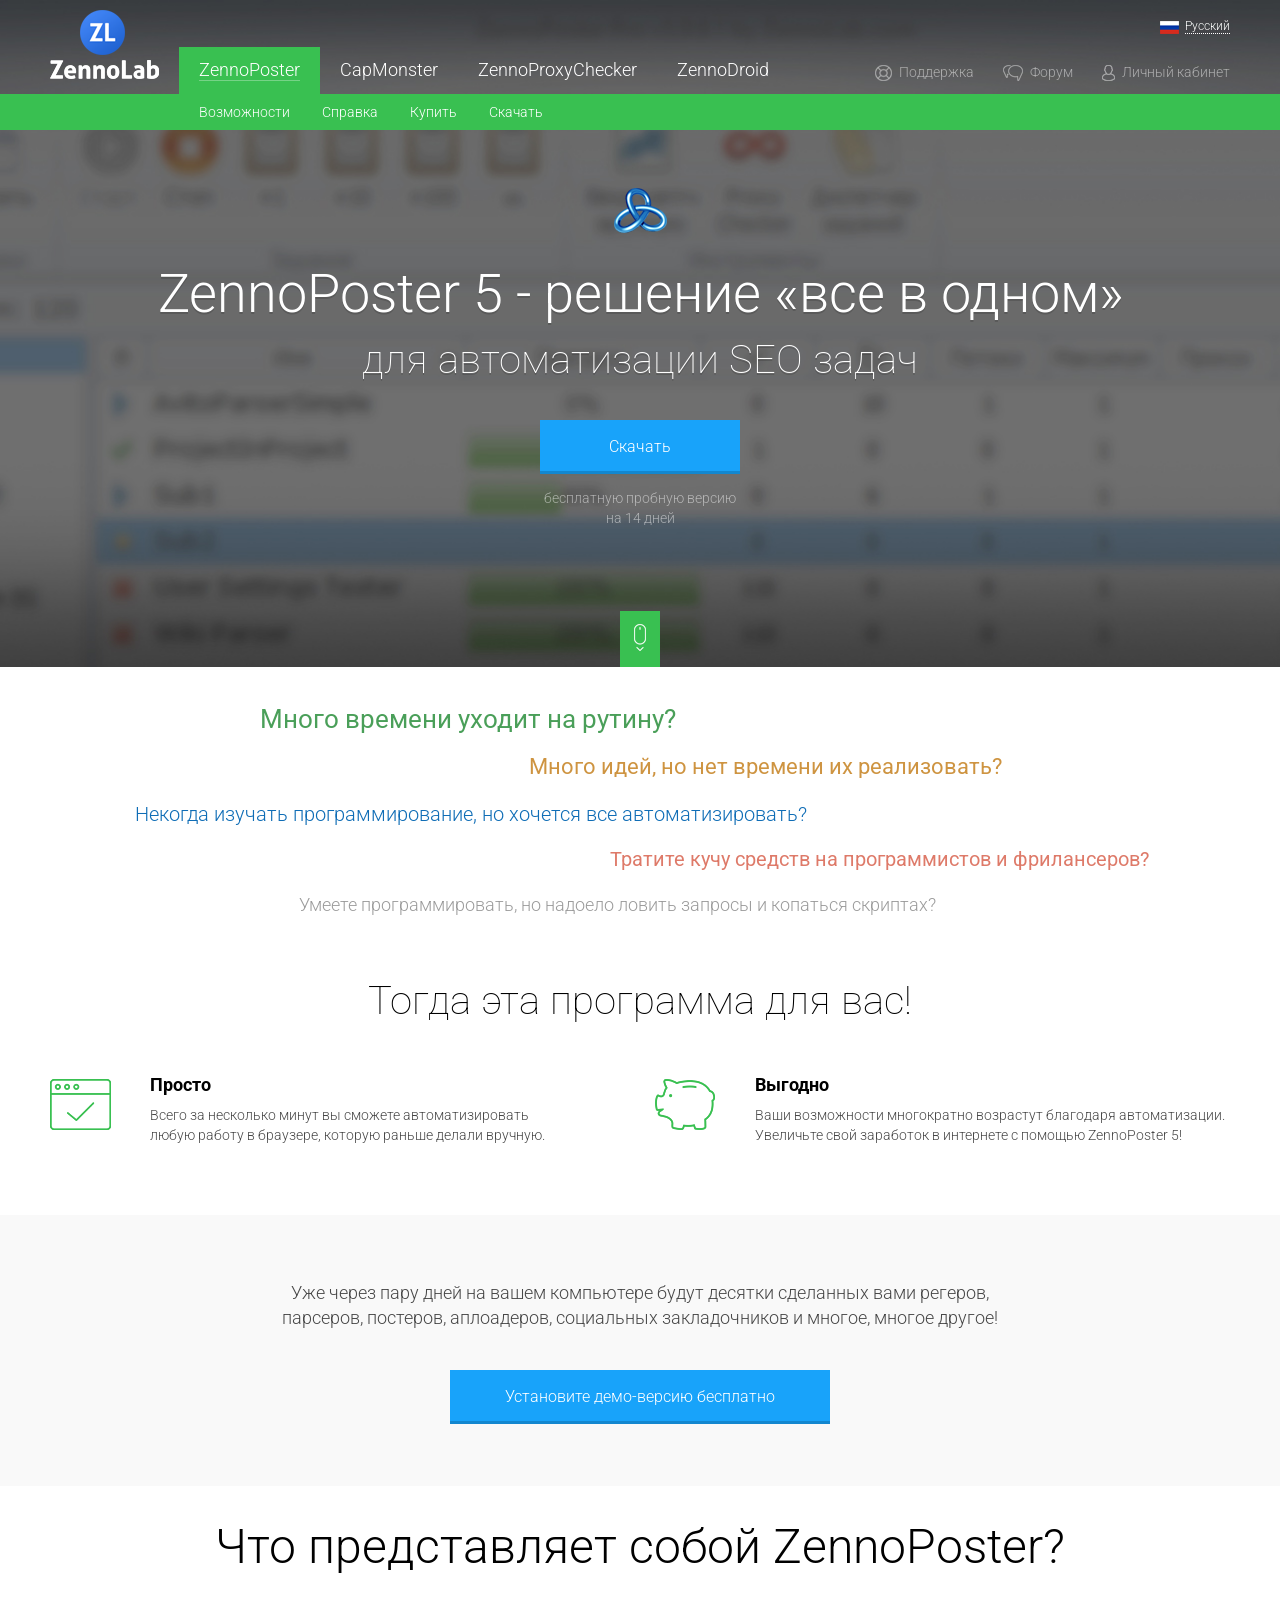
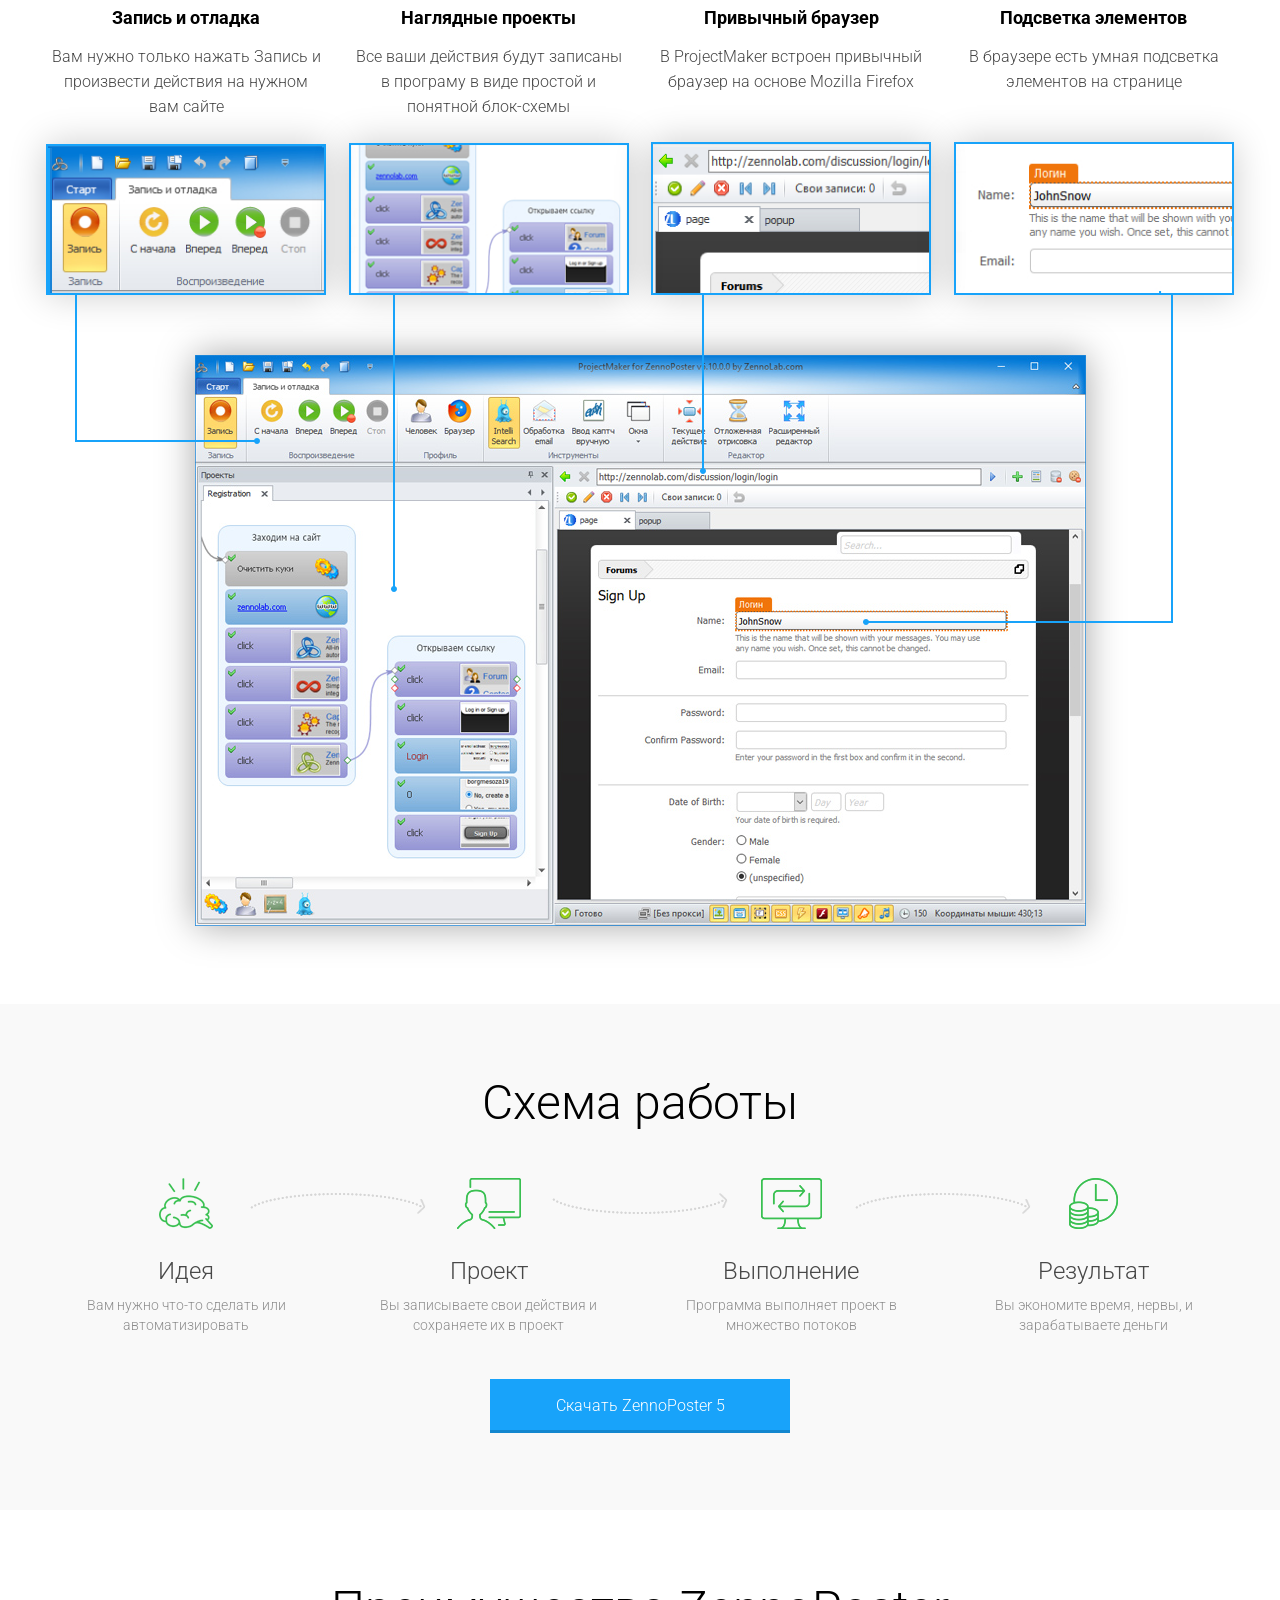
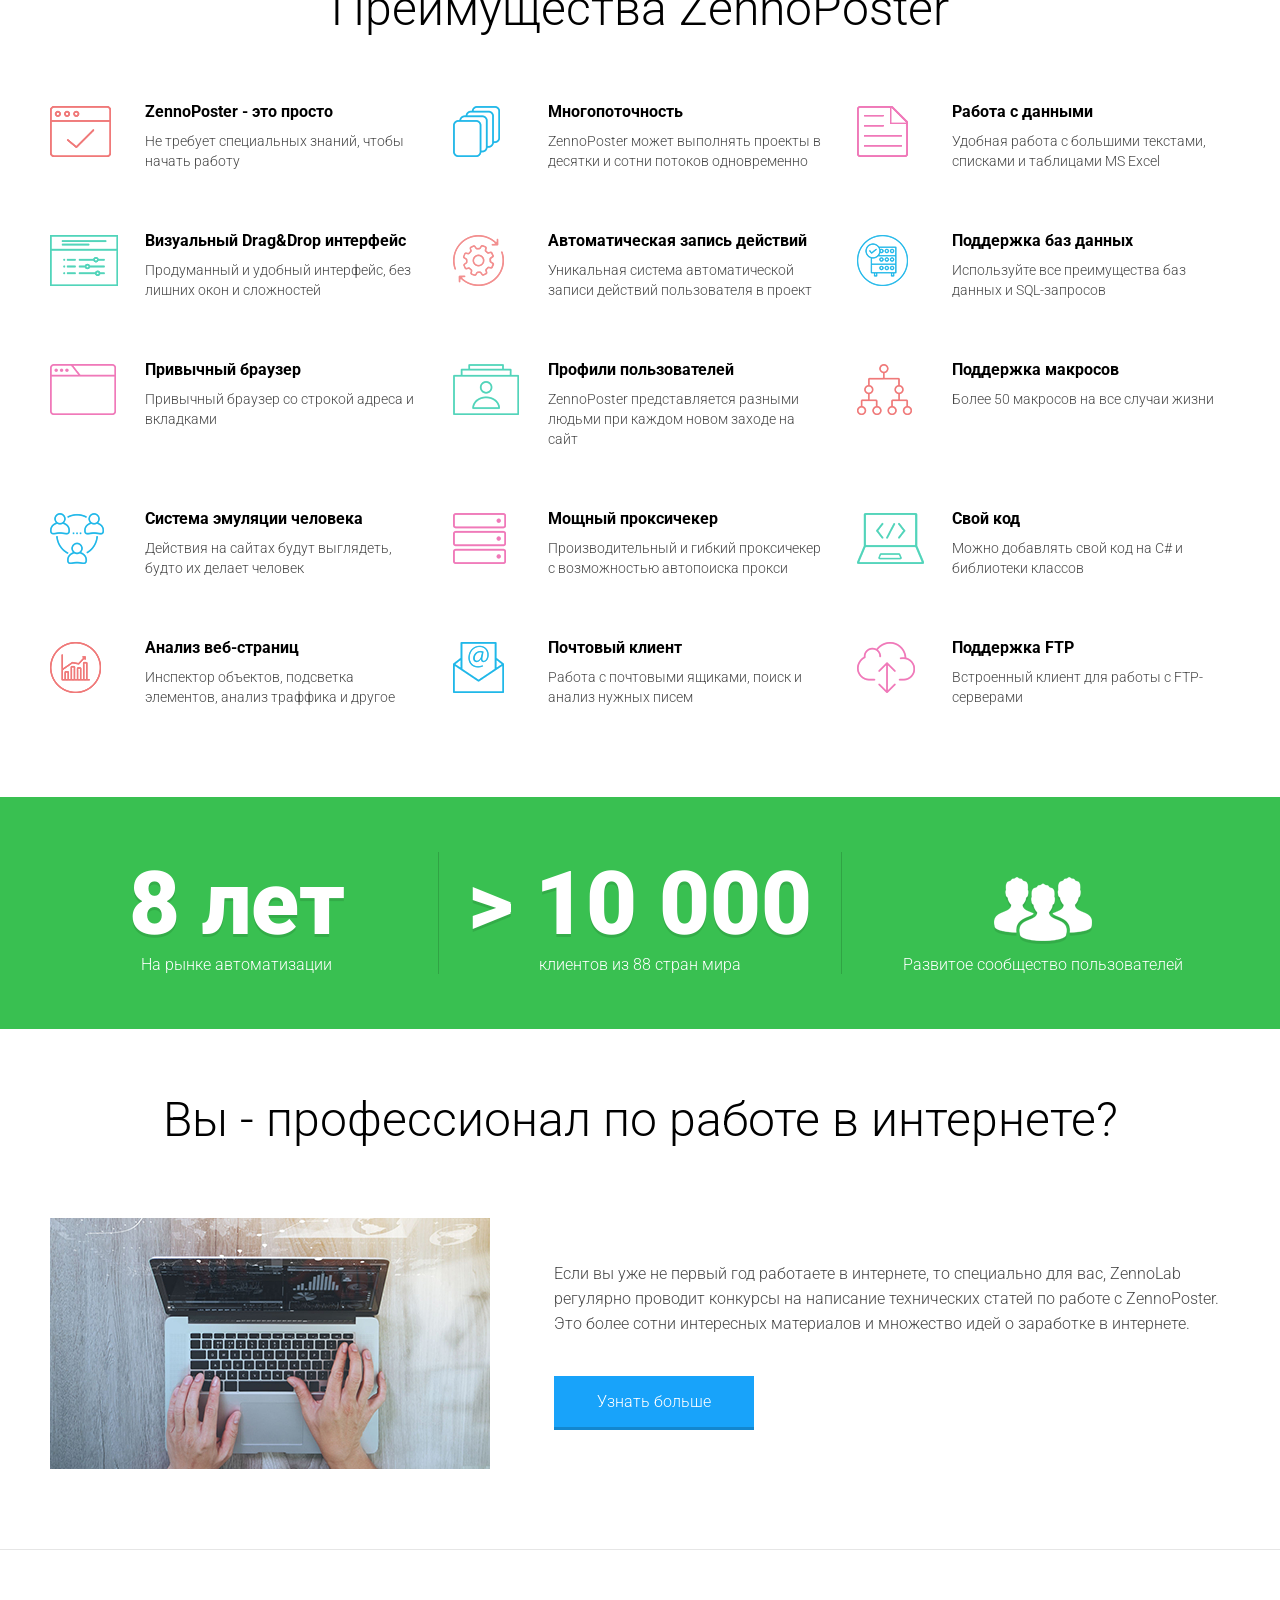
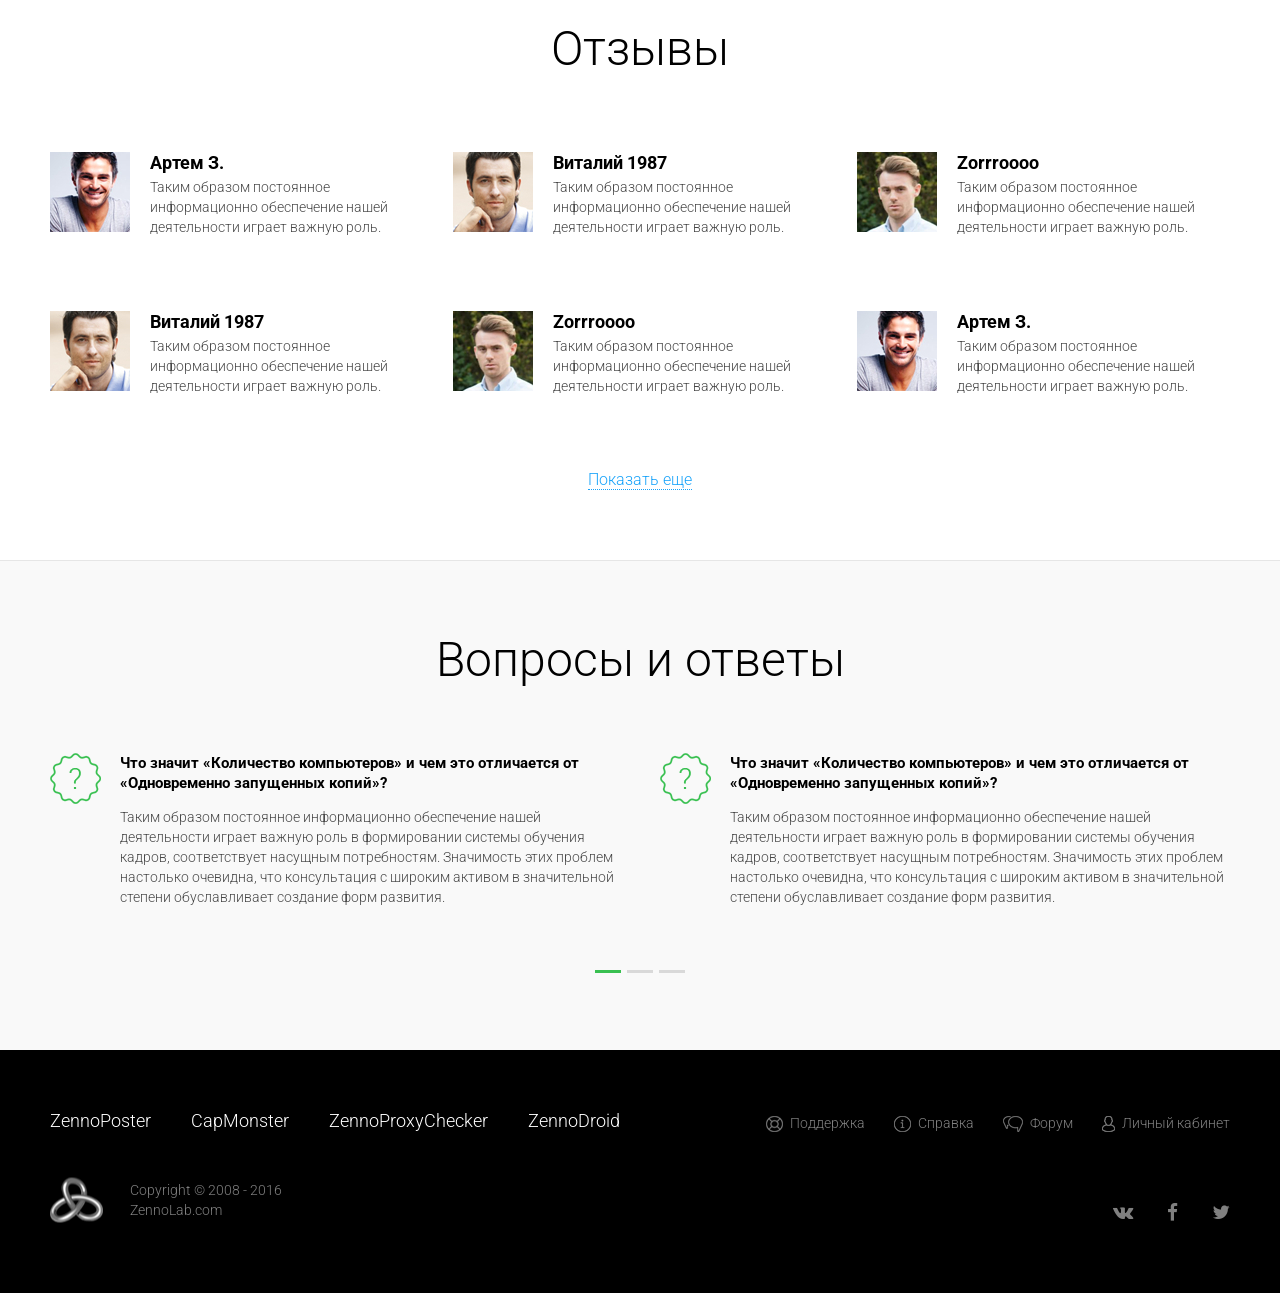
==== commit 1ded460b: "v0.1" ====
--- a/app/zennoposter.html
+++ b/app/zennoposter.html
@@ -11,7 +11,7 @@
 	<link href="https://fonts.googleapis.com/css?family=Roboto:100,300,400,500,700,900&amp;subset=cyrillic" rel="stylesheet">
 	<link rel="stylesheet" href="css/bootstrap.css">
 	<link rel="stylesheet" href="fancybox/jquery.fancybox.css">
-	<link rel="stylesheet" href="owl-carousel/owl.carousel.css">
+	<link rel="stylesheet" href="css/owl.carousel.css">
 	<link rel="stylesheet" href="https://maxcdn.bootstrapcdn.com/font-awesome/4.6.2/css/font-awesome.min.css">
 	<!--[if lt IE 9]>
 	<script src="https://oss.maxcdn.com/html5shiv/3.7.2/html5shiv.min.js">
@@ -202,7 +202,7 @@
 
 	<section class="section-advantages">
 		<div class="container">
-		<h1>Преимущества ZennoPoster</h1>
+			<h1>Преимущества ZennoPoster</h1>
 			<div class="row">
 				<div class="col-md-4 col-sm-6 col-xs-12">
 					<div class="box-2">
@@ -362,16 +362,131 @@
 				</div>
 				<div class="col-md-4 col-sm-4 col-xs-12">
 					<div class="b-size">> 10 000</div>
-					<div class="s-size">Клиентов по всему миру</div>
+					<div class="s-size">клиентов из 88 стран мира</div>
 				</div>
 				<div class="col-md-4 col-sm-4 col-xs-12">
-					<div class="b-size">24 / 7</div>
-					<div class="s-size">Гарантированный саппорт</div>
-				</div>
-			</div>
-		</div>
-	</section>
-
+					<div class="b-size"><img src="img/users.png" alt="" width="98" height="67"></div>
+					<div class="s-size">Развитое сообщество пользователей</div>
+				</div>
+			</div>
+		</div>
+	</section>
+
+	<section class="section-prof">
+		<div class="container">
+			<h1>Вы - профессионал по работе в интернете?</h1>
+			<div class="row professional">
+				<div class="col-md-5 col-sm-5 col-xs-12">
+					<img src="img/notebook.jpg" alt="" width="440" height="251">
+				</div>
+				<div class="col-md-7 col-sm-7 col-xs-12">
+					<div class="centerY">
+						<p>
+							Если вы уже не первый год работаете в интернете, то специально для вас, ZennoLab регулярно проводит конкурсы на написание технических статей по работе с ZennoPoster. Это более сотни интересных материалов и множество идей о заработке в интернете.
+						</p>
+						<a href="" class="button"><span>Узнать больше</span></a>
+					</div>
+				</div>
+			</div>
+		</div>
+	</section>
+
+	<section class="section-comment">
+		<div class="container">
+			<h1>Отзывы</h1>
+			<div class="row comment-wrapp">
+				<div class="col-md-4 col-sm-6 col-xs-12">
+					<img src="img/comment-zp-1.jpg" alt="" width="80" height="80">
+					<div class="text-b">
+						<div class="bold">Артем З.</div>
+						<p>
+							Таким образом постоянное информационно обеспечение нашей деятельности играет важную роль.
+						</p>
+					</div>
+				</div>
+				<div class="col-md-4 col-sm-6 col-xs-12">
+					<img src="img/comment-zp-2.jpg" alt="" width="80" height="80">
+					<div class="text-b">
+						<div class="bold">Виталий 1987</div>
+						<p>
+							Таким образом постоянное информационно обеспечение нашей деятельности играет важную роль.
+						</p>
+					</div>
+				</div>
+				<div class="col-md-4 col-sm-6 col-xs-12">
+					<img src="img/comment-zp-3.jpg" alt="" width="80" height="80">
+					<div class="text-b">
+						<div class="bold">Zorrroooo</div>
+						<p>
+							Таким образом постоянное информационно обеспечение нашей деятельности играет важную роль.
+						</p>
+					</div>
+				</div>
+				<div class="col-md-4 col-sm-6 col-xs-12">
+					<img src="img/comment-zp-4.jpg" alt="" width="80" height="80">
+					<div class="text-b">
+						<div class="bold">Виталий 1987</div>
+						<p>
+							Таким образом постоянное информационно обеспечение нашей деятельности играет важную роль.
+						</p>
+					</div>
+				</div>
+				<div class="col-md-4 col-sm-6 col-xs-12">
+					<img src="img/comment-zp-5.jpg" alt="" width="80" height="80">
+					<div class="text-b">
+						<div class="bold">Zorrroooo</div>
+						<p>Таким образом постоянное информационно обеспечение нашей деятельности играет важную роль.</p>
+					</div>
+				</div>
+				<div class="col-md-4 col-sm-6 col-xs-12">
+					<img src="img/comment-zp-6.jpg" alt="" width="80" height="80">
+					<div class="text-b">
+						<div class="bold">Артем З.</div>
+						<p>Таким образом постоянное информационно обеспечение нашей деятельности играет важную роль.</p>
+					</div>
+				</div>
+			</div>
+			<div class="center">
+				<a href="#" class="more">Показать еще</a>
+			</div>
+		</div>
+	</section>
+
+
+	<section class="section-faq">
+	  <div class="container">
+	      <h1>Вопросы и ответы</h1>
+	      <div class="owl-slider">
+	      	<div class="item">
+	      		<i class="ico ico-faq-2"></i>
+	      		<div class="t-block">
+	      			<div class="bold">Что значит «Количество компьютеров» и чем это отличается от «Одновременно запущенных копий»?</div>
+	      			<p>
+	      				Таким образом постоянное информационно обеспечение нашей деятельности играет важную роль в формировании системы обучения кадров, соответствует насущным потребностям. Значимость этих проблем настолько очевидна, что консультация с широким активом в значительной степени обуславливает создание форм развития. 
+	      			</p>
+	      		</div>
+	      	</div>
+	      	<div class="item">
+	      		<i class="ico ico-faq-2"></i>
+	      		<div class="t-block">
+	      			<div class="bold">Что значит «Количество компьютеров» и чем это отличается от «Одновременно запущенных копий»?</div>
+	      			<p>
+	      				Таким образом постоянное информационно обеспечение нашей деятельности играет важную роль в формировании системы обучения кадров, соответствует насущным потребностям. Значимость этих проблем настолько очевидна, что консультация с широким активом в значительной степени обуславливает создание форм развития. 
+	      			</p>
+	      		</div>
+	      	</div>
+	      	<div class="item">
+	      		<i class="ico ico-faq-2"></i>
+	      		<div class="t-block">
+	      			<div class="bold">Что значит «Количество компьютеров» и чем это отличается от «Одновременно запущенных копий»?</div>
+	      			<p>
+	      				Таким образом постоянное информационно обеспечение нашей деятельности играет важную роль в формировании системы обучения кадров, соответствует насущным потребностям. Значимость этих проблем настолько очевидна, что консультация с широким активом в значительной степени обуславливает создание форм развития. 
+	      			</p>
+	      		</div>
+	      	</div>
+	      </div>
+	  </div>
+	</section>
 
 
 
@@ -411,13 +526,8 @@
 
 
 	<script src="https://ajax.googleapis.com/ajax/libs/jquery/2.1.4/jquery.min.js"></script>
-	<script src="bx-slider/jquery.bxslider.min.js"></script>
-	<script src="owl-carousel/owl.carousel.js"></script>
+	<script src="js/owl.carousel.min.js"></script>
 	<script src="fancybox/jquery.fancybox.pack.js"></script>
-	<script src="js/check_ajax.js"></script>       
-	<script src="js/jquery.maskedinput.js"></script>   
-	<script src="js/jquery.form.js"></script>       
-	<script src="js/jquery.validate.js"></script>     
 	<script src="js/jquery.matchHeight.js"></script>
 	<script src="js/main.js"></script>
 
--- a/app/css/style.css
+++ b/app/css/style.css
@@ -1 +1 @@
-/*! normalize.css v4.1.1 | MIT License | github.com/necolas/normalize.css */.ico.ico-benefit,.ico.ico-comment,.ico.ico-faq,.ico.ico-faq-2,.ico.ico-idea,.ico.ico-m1,.ico.ico-m2{background-image:url(../img/sprite.png)}progress,sub,sup{vertical-align:baseline}button,hr,input{overflow:visible}.clearfix:after,.wrapper:after{clear:both}body,sub,sup{position:relative}body,ul{margin:0}legend,ul{padding:0}.ico.ico-benefit{background-position:-122px -102px;width:60px;height:51px}.ico.ico-comment{background-position:-269px -160px;width:20px;height:16px}.ico.ico-faq-2{background-position:0 -204px;width:51px;height:51px}.ico.ico-faq{background-position:-257px -187px;width:17px;height:16px}.ico.ico-idea{background-position:-199px -102px;width:54px;height:51px}.ico.ico-m1{background-position:-257px 0;width:53px;height:45px}.ico.ico-m2{background-position:-257px -45px;width:46px;height:48px}.ico.ico-m3,.ico.ico-m4{width:50px;background-image:url(../img/sprite.png)}.ico.ico-m3{background-position:-257px -136px;height:24px}.ico.ico-m4{background-position:-257px -93px;height:43px}.ico.ico-mouse{background-image:url(../img/sprite.png);background-position:-257px -160px;width:12px;height:27px}.ico.ico-project,.ico.ico-result,.ico.ico-simple{background-image:url(../img/sprite.png);height:51px}.ico.ico-project{background-position:-135px 0;width:64px}.ico.ico-result{background-position:-204px -204px;width:49px}.ico.ico-simple{background-position:-61px -102px;width:61px}.ico.ico-support,.ico.ico-user{background-image:url(../img/sprite.png);height:16px}.ico.ico-support{background-position:-289px -160px;width:17px}.ico.ico-user{background-position:-274px -187px;width:13px}.ico.ico-working,.ico.ico-zp-1,.ico.ico-zp-10,.ico.ico-zp-11{height:51px;background-image:url(../img/sprite.png)}.ico.ico-working{background-position:-135px -51px;width:61px}.ico.ico-zp-1{background-position:0 -102px;width:61px}.ico.ico-zp-10{background-position:0 -153px;width:54px}.ico.ico-zp-11{background-position:-54px -153px;width:53px}.ico.ico-zp-12{background-image:url(../img/sprite.png);background-position:-68px 0;width:67px;height:51px}.ico.ico-zp-13,.ico.ico-zp-14{width:51px;background-image:url(../img/sprite.png);height:51px}.ico.ico-zp-13{background-position:-107px -153px}.ico.ico-zp-14{background-position:-153px -204px}.ico.ico-zp-15{background-image:url(../img/sprite.png);background-position:-199px 0;width:58px;height:51px}.ico.ico-zp-2{background-image:url(../img/sprite.png);background-position:-209px -153px;width:47px;height:51px}.ico.ico-zp-3{background-image:url(../img/sprite.png);background-position:-158px -153px;width:51px;height:51px}.ico.ico-zp-4{background-image:url(../img/sprite.png);background-position:0 0;width:68px;height:51px}.ico.ico-zp-5,.ico.ico-zp-6{background-image:url(../img/sprite.png);width:51px}.ico.ico-zp-5{background-position:-102px -204px;height:51px}.ico.ico-zp-6{background-position:-51px -204px;height:51px}.ico.ico-zp-7,.ico.ico-zp-8{width:66px;background-image:url(../img/sprite.png);height:51px}.ico.ico-zp-7{background-position:-66px -51px}.ico.ico-zp-8{background-position:0 -51px}.ico.ico-zp-9{background-image:url(../img/sprite.png);background-position:-199px -51px;width:55px;height:51px}html{font-family:sans-serif;-ms-text-size-adjust:100%;-webkit-text-size-adjust:100%}article,aside,details,figcaption,figure,footer,header,main,menu,nav,section,summary{display:block}audio,canvas,progress,video{display:inline-block}audio:not([controls]){display:none;height:0}[hidden],template{display:none}a{background-color:transparent;-webkit-text-decoration-skip:objects}a:active,a:hover{outline-width:0}abbr[title]{border-bottom:none;text-decoration:underline;text-decoration:underline dotted}b,strong{font-weight:bolder}dfn{font-style:italic}h1{margin:.67em 0}mark{background-color:#ff0;color:#000}small{font-size:80%}sub,sup{font-size:75%;line-height:0}sub{bottom:-.25em}sup{top:-.5em}img{border-style:none}svg:not(:root){overflow:hidden}code,kbd,pre,samp{font-family:monospace,monospace;font-size:1em}figure{margin:1em 40px}hr{-webkit-box-sizing:content-box;box-sizing:content-box;height:0}button,input,select,textarea{font:inherit;margin:0}optgroup{font-weight:700}button,select{text-transform:none}[type=reset],[type=submit],button,html [type=button]{-webkit-appearance:button}[type=button]::-moz-focus-inner,[type=reset]::-moz-focus-inner,[type=submit]::-moz-focus-inner,button::-moz-focus-inner{border-style:none;padding:0}[type=button]:-moz-focusring,[type=reset]:-moz-focusring,[type=submit]:-moz-focusring,button:-moz-focusring{outline:ButtonText dotted 1px}fieldset{border:1px solid silver;margin:0 2px;padding:.35em .625em .75em}legend{-webkit-box-sizing:border-box;box-sizing:border-box;color:inherit;display:table;max-width:100%;white-space:normal}textarea{overflow:auto}.flow-hidden,.justify-c:after,header{overflow:hidden}[type=checkbox],[type=radio]{-webkit-box-sizing:border-box;box-sizing:border-box;padding:0}[type=number]::-webkit-inner-spin-button,[type=number]::-webkit-outer-spin-button{height:auto}[type=search]{-webkit-appearance:textfield;outline-offset:-2px}[type=search]::-webkit-search-cancel-button,[type=search]::-webkit-search-decoration{-webkit-appearance:none}::-webkit-file-upload-button{-webkit-appearance:button;font:inherit}input[type=search]{-moz-appearance:none;-webkit-appearance:none}::-webkit-input-placeholder{color:inherit;opacity:1;font-family:Roboto,sans-serif;color:rgba(236,111,6,.34);font-size:14px;font-weight:400}::-moz-placeholder{font-family:Roboto,sans-serif;color:rgba(236,111,6,.34);font-size:14px;font-weight:400}:-moz-placeholder{font-family:Roboto,sans-serif;color:rgba(236,111,6,.34);font-size:14px;font-weight:400}:-ms-input-placeholder{font-family:Roboto,sans-serif;color:rgba(236,111,6,.34);font-size:14px;font-weight:400}body,header h2{font-weight:300}*,:after,:before{-webkit-box-sizing:border-box;box-sizing:border-box}.center,.inline-center{text-align:center}.left-t{text-align:left}.right-t{text-align:right}.right{float:right!important}.left{float:left!important}.clearfix:after,.clearfix:before{content:"";display:table}.wrapper:after,.wrapper:before{content:'';display:table}body{color:#fff;font-family:Roboto,sans-serif}ul li{list-style-type:none}.justify-c{font-size:1px;text-align:justify}.button,header h2{text-align:center}.justify-c:after{content:'';display:inline-block;width:100%;height:0}.center-y{display:block;position:absolute;top:50%;-webkit-transform:translateY(-50%);-ms-transform:translateY(-50%);transform:translateY(-50%)}.button,.button span{position:relative;display:inline-block}input[type=submit]{display:inline-block;outline:0;border:none}input[type=submit]:hover{background:#6db82a}input[type=submit]:active{-webkit-transform:translateY(1px);-ms-transform:translateY(1px);transform:translateY(1px)}input.error{border:2px solid red!important}.ico{display:inline-block}.button{width:200px;height:51px;background-color:#18a3fa;-webkit-box-shadow:0 3px 0 0 #1387cf;box-shadow:0 3px 0 0 #1387cf}.button:hover{background-color:#1a96e3}.button:active{-webkit-transform:translateY(3px);-ms-transform:translateY(3px);transform:translateY(3px);-webkit-box-shadow:0 3px 0 0 transparent;box-shadow:0 3px 0 0 transparent}.button span{color:#fff;font-size:16px;top:50%;-webkit-transform:translateY(-50%);-ms-transform:translateY(-50%);transform:translateY(-50%)}.hide-menu{display:none;position:absolute;width:100%;padding-left:20px;background:#39c051}@media only screen and (max-width:1239px){.hide-menu{padding-left:10px}}@media only screen and (max-width:767px){.hide-menu{position:relative;display:none!important}header{text-align:center}}.hide-menu:after,.hide-menu:before{display:block;position:absolute;height:100%;background:#39c051;top:0;width:100%;content:''}.hide-menu:after{right:100%}.hide-menu:before{left:100%}.hide-menu li{display:inline-block;margin:10px 16px 9px}.hide-menu li:first-child{margin-left:0}.hide-menu li a{color:#fff;font-size:14px;display:inline-block;text-decoration:none;position:relative}.hide-menu li a:hover:after{background:rgba(255,255,255,.3)}.hide-menu li a:after{content:'';display:block;width:100%;height:1px}header{position:relative;background:#ddd}header .toggle-button{cursor:pointer;position:absolute;display:inline-block;border-bottom:1px solid rgba(255,255,255,.3);bottom:0;font-size:15px;color:#fff;left:150px}@media only screen and (max-width:767px){header .toggle-button{position:static;display:inline-block!important;font-size:20px;margin-bottom:10px}}header .toggle-button:hover{border-bottom:1px solid transparent}header .relative{position:relative}header .lang{position:absolute;right:0;top:15px;z-index:2}@media only screen and (max-width:767px){header .lang{position:static;display:block;margin:10px 0}}header .lang li{display:none}header .lang li.active{display:block;position:relative}header .lang a{color:#fff;font-size:12px;text-decoration:none;position:relative;padding-left:25px;display:inline-block}header .lang a .russian{width:19px;height:13px;display:inline-block;position:absolute;left:0;bottom:0;background:url(../img/russian.png) left top no-repeat}header .lang a:after{content:'';display:block;border-bottom:1px dotted #fff;width:100%;height:1px}header .container{position:static}header.header-img{min-height:667px;padding-bottom:80px}header.header-img.main-header{background:url(../img/main-header.jpg) center top no-repeat;background-size:cover}header.header-img.zenno-poster{background:url(../img/zenno-poster.jpg) center top no-repeat;background-size:cover}header .mouse,header.dropp .wrapp-menu .main-nav>li>a.current{background:#39c051}header.dropp .wrapp-menu .main-nav>li{margin:47px 0 0}header.dropp .wrapp-menu .main-nav>li:first-child{margin-left:20px}header.dropp .wrapp-menu .main-nav>li>a{padding:12px 20px 13px;border:none}@media only screen and (max-width:1239px){header.dropp .wrapp-menu .main-nav>li:first-child{margin-left:15px}header.dropp .wrapp-menu .main-nav>li>a{padding-left:10px;padding-right:10px}}header.dropp .wrapp-menu .main-nav>li.opened .hide-menu{display:block}header.dropp .wrapp-menu .service-link li{margin-bottom:13px}@media only screen and (max-width:991px){header.dropp .wrapp-menu .service-link li{margin-bottom:0}}header.dropp h2{margin-top:0!important}header.dropp .prod-icon i{margin-top:93px;margin-bottom:25px}header.dropp .prod-icon .button{margin-top:25px;margin-bottom:17px}header.dropp .prod-icon .note{font-size:14px;line-height:20px;color:rgba(255,255,255,.5)}header .logo{margin-top:10px;float:left;position:relative;z-index:1}@media only screen and (max-width:767px){header .logo{display:inline-block;float:none}}header .logo img{display:block}header h2{text-shadow:0 2px 0 rgba(0,0,0,.15);color:#fff;font-size:54px;margin:170px 0 0}header h2 span{display:block;font-size:40px;font-weight:100;line-height:70px}@media only screen and (max-width:1239px){header h2{margin:100px 0 0;font-size:45px}header h2 span{font-size:37px;line-height:44px}}@media only screen and (max-width:991px){header h2{font-size:35px;margin:100px 0 0}header h2 span{font-size:30px}}@media only screen and (max-width:767px){header h2{font-size:28px;margin:30px 0 0}header h2 span{font-size:24px}}header .mouse,header .mouse .ico-mouse{position:absolute;margin-left:auto;margin-right:auto;left:0;right:0}@media only screen and (max-width:479px){header h2{font-size:24px;margin-top:15px}header h2 span{font-size:22px;line-height:33px}}header .mouse{bottom:0;width:40px;height:56px}header .mouse .ico-mouse{top:13px}.section-menu-scroll a i,.section-pruduct i{top:50%;-webkit-transform:translateY(-50%);-ms-transform:translateY(-50%)}.section-menu-scroll{background-color:#f9f9f9}.section-menu-scroll a{text-decoration:none;display:block;border-bottom:3px solid transparent;padding:50px 5px 50px 81px;position:relative}@media only screen and (max-width:991px){.section-menu-scroll a{padding-top:30px;padding-bottom:30px}}.section-menu-scroll a i{position:absolute;left:15px;transform:translateY(-50%);display:inline-block}@media only screen and (max-width:767px){.section-menu-scroll a{text-align:center;padding:20px 15px}.section-menu-scroll a i{position:static;-webkit-transform:none;-ms-transform:none;transform:none;display:block;margin-left:auto;margin-right:auto;margin-bottom:8px}}.section-menu-scroll a:hover{background-color:#efefef;border-color:#39c051}.section-menu-scroll a .head{color:#000;font-size:20px;font-weight:400;display:inline-block;margin-bottom:10px}@media only screen and (max-width:1239px){.section-menu-scroll a .head{font-size:17px}}@media only screen and (max-width:991px){.section-menu-scroll a .head{font-size:20px}}.section-menu-scroll a .dsc{color:#000;font-size:16px}@media only screen and (max-width:1239px){.section-menu-scroll a .dsc{font-size:12px}}p{color:#484848;font-size:16px;font-weight:300;line-height:25px}.section-pruduct{padding-top:70px;padding-bottom:90px;border-bottom:1px solid #e6e6e6}@media only screen and (max-width:991px){.section-menu-scroll a .dsc{font-size:16px}.section-pruduct{padding:50px 0 70px}}@media only screen and (max-width:767px){p{font-size:14px;line-height:20px}.section-pruduct{padding:40px 0}}.section-pruduct i{display:inline-block;position:absolute;left:0;transform:translateY(-50%)}.section-pruduct h3{position:relative;padding-left:81px;color:#000;font-size:40px;font-weight:300;margin:0}@media only screen and (max-width:767px){.section-pruduct h3{font-size:30px}}.section-pruduct .product-image{width:100%;height:auto;margin-top:-35px}@media only screen and (max-width:991px){.section-pruduct .product-image{margin-top:0}}@media only screen and (max-width:479px){.section-pruduct h3{font-size:20px;padding-left:65px}.section-pruduct .product-image{margin-top:20px}}.section-pruduct p{padding:35px 0 55px}@media only screen and (max-width:1239px){.section-pruduct p{padding:20px 0}}@media only screen and (max-width:991px){.section-pruduct p{padding:15px 0}}.section-green-line{background:#39c051;padding:55px 0;text-align:center}@media only screen and (max-width:991px){.section-green-line{padding:45px 0}}.section-green-line .line>div:nth-child(2){border-left:1px solid #30a344;border-right:1px solid #30a344}@media only screen and (max-width:767px){.section-green-line{padding:40px 0}.section-green-line .line>div:nth-child(2){border:none;margin:35px 0}}.section-green-line .b-size{font-size:88px;font-weight:900;text-shadow:0 3px #33ac48}@media only screen and (max-width:1239px){.section-green-line .b-size{font-size:69px}}@media only screen and (max-width:991px){.section-green-line .b-size{font-size:50px}}.section-green-line .s-size{font-size:16px}@media only screen and (max-width:1239px){.section-green-line .s-size{font-size:14px}}.section-news{padding:90px 0 110px}@media only screen and (max-width:991px){.section-green-line .s-size{font-size:13px}.section-news{padding:50px 0 70px}.section-news .news-block>div:not(:first-child){margin-top:30px}}.section-news h4{color:#000;font-size:48px;font-weight:300;margin:0 0 50px}@media only screen and (max-width:991px){.section-news h4{font-size:40px}}@media only screen and (max-width:767px){.section-news{padding:40px 0}.section-news h4{margin-bottom:30px;font-size:35px}}@media only screen and (max-width:479px){.section-news h4{font-size:31px}}.section-news .title-link{color:#18a3fa;font-size:18px;font-weight:700;text-decoration:none}.section-news .title-link:hover{border-bottom:1px solid rgba(24,163,250,.3)}@media only screen and (max-width:479px){.section-news .title-link{font-size:16px}}.section-news p{font-size:14px;margin-top:20px;margin-bottom:20px;line-height:20px}.section-news .date{color:#9d9d9d;font-size:12px;line-height:25px}.wrapp-menu{font-size:1px;display:block;text-align:justify;position:relative}.wrapp-menu:after{content:'';display:inline-block;width:100%;height:0;font-size:1px;overflow:hidden}@media only screen and (max-width:767px){.wrapp-menu{text-align:center}.wrapp-menu:after{display:none}}.wrapp-menu .main-nav{display:inline-block;vertical-align:bottom}@media only screen and (max-width:991px){.section-news p{margin:7px 0}.wrapp-menu .main-nav{display:none;top:100%;position:absolute}.wrapp-menu .main-nav>li{margin:0!important}.wrapp-menu .main-nav>li>a{font-size:18px!important}}@media only screen and (max-width:767px){.wrapp-menu .main-nav{position:static}.wrapp-menu .main-nav>li{display:block!important}}@media only screen and (min-width:992px){.wrapp-menu .main-nav{display:inline-block!important}.section-advantages .row>div:nth-child(3n+1){clear:left}}.wrapp-menu .main-nav>li{display:inline-block;margin:0 20px}@media only screen and (max-width:1239px){.wrapp-menu .main-nav>li{margin:0 10px}}.wrapp-menu .main-nav>li:first-child{margin-left:40px}.wrapp-menu .main-nav>li>a{color:#fff;display:inline-block;padding-top:59px;font-size:18px;text-decoration:none;border-top:3px solid transparent;position:relative}@media only screen and (max-width:1239px){.wrapp-menu .main-nav>li:first-child{margin-left:25px}.wrapp-menu .main-nav>li>a{font-size:15px}}@media only screen and (max-width:991px){.wrapp-menu .main-nav>li>a{padding:12px 10px 13px;border-bottom:3px solid transparent;border-top:none}}.wrapp-menu .main-nav>li>a:after{content:'';display:block;width:100%;height:1px}.wrapp-menu .main-nav>li>a.current,.wrapp-menu .main-nav>li>a:hover{border-top:3px solid #39c051}.wrapp-menu .main-nav>li>a.current:after,.wrapp-menu .main-nav>li>a:hover:after{background:rgba(255,255,255,.3)}.wrapp-menu .service-link{display:inline-block;vertical-align:bottom}@media only screen and (max-width:991px){.wrapp-menu .main-nav>li>a.current,.wrapp-menu .main-nav>li>a:hover{border-top:none;border-bottom:3px solid #39c051}.wrapp-menu .service-link{position:absolute;right:0;bottom:0}}@media only screen and (max-width:767px){.wrapp-menu .service-link{position:static;display:block;margin:10px 0}}.wrapp-menu .service-link li{display:inline-block;vertical-align:top;margin-right:29px}@media only screen and (max-width:1239px){.wrapp-menu .service-link li{margin-right:15px}}.wrapp-menu .service-link li:last-child{margin-right:0}.wrapp-menu .service-link li .ico{vertical-align:bottom;margin-right:7px}.wrapp-menu .service-link li a{font-size:14px;color:rgba(255,255,255,.5);text-decoration:none;display:inline-block}.wrapp-menu .service-link li a:hover span{border-bottom:1px solid rgba(255,255,255,.3)}.wrapp-menu .service-link li a span{border-bottom:1px solid transparent;display:inline-block;vertical-align:bottom}footer{background:#000;padding:60px 0 70px}@media only screen and (max-width:991px){footer{padding:50px 0}footer .row-footer{text-align:center}}@media only screen and (max-width:767px){footer{padding:40px 0}}footer .row-footer .logo-footer{display:inline-block;text-align:left;position:relative;padding-left:80px;margin-top:47px}footer .row-footer .logo-footer img{position:absolute;left:0;top:50%;display:block;-webkit-transform:translateY(-50%);-ms-transform:translateY(-50%);transform:translateY(-50%)}footer .row-footer .logo-footer span{font-size:14px;line-height:20px;color:rgba(255,255,255,.5)}footer .row-footer .social{text-align:right;padding-top:70px}footer .row-footer .social li{display:inline-block;margin-left:30px}footer .row-footer .social li i{font-size:19px;color:rgba(255,255,255,.5)}@media only screen and (max-width:991px){footer .row-footer .logo-footer{margin-top:20px}footer .row-footer .social{text-align:center;padding-top:20px}footer .row-footer .social li{margin:0 15px}footer .wrapp-menu .service-link{position:static;display:block}footer .wrapp-menu .service-link li{display:block;margin-bottom:5px;text-align:center}footer .wrapp-menu .main-nav{display:block;position:static;margin-bottom:20px}footer .wrapp-menu .main-nav li{display:block;text-align:center;margin-bottom:5px!important}}footer .wrapp-menu .main-nav li:first-child{margin-left:0}footer .wrapp-menu .main-nav li a{padding:0;border:none!important}.section-text{padding:20px 0 40px}.section-text>.container>div{margin:20px 0}@media only screen and (max-width:991px){.section-text>.container>div{text-align:center!important;padding:0;margin:15px 0}}.section-text .stl-1{color:#4a9f59;font-size:26px;font-weight:400;line-height:25px;padding-left:210px}@media only screen and (max-width:767px){.section-text .stl-1{font-size:21px}}.section-text .stl-2{color:#ce9441;font-size:22px;font-weight:400;line-height:30px;text-align:right;padding-right:228px}@media only screen and (max-width:767px){.section-text .stl-2{font-size:18px}}.section-text .stl-3{color:#0f6db6;font-size:20px;font-weight:300;line-height:25px;padding-left:85px}@media only screen and (max-width:767px){.section-text .stl-3{font-size:17px}}.section-text .stl-4{color:#de7a69;font-size:20px;font-weight:400;line-height:25px;text-align:right;padding-right:81px}@media only screen and (max-width:767px){.section-text .stl-4{font-size:16px}}.section-text .stl-5{color:#9c9c9c;font-size:18px;font-weight:300;line-height:25px;padding-left:249px}@media only screen and (max-width:767px){.section-text .stl-5{font-size:15px}}.title{color:#000;font-size:40px;font-weight:100;text-align:center}@media only screen and (max-width:991px){.title{font-size:30px}}@media only screen and (max-width:991px) and (max-width:767px){.title{font-size:25px}}.section-program-f{padding-bottom:20px}.section-program-f .box{margin:50px 0;position:relative;padding-left:100px}@media only screen and (max-width:767px){.section-program-f .box{padding-left:80px;margin:25px 0}}.section-program-f .box i{position:absolute;left:0;top:5px}.section-program-f .box p{color:#484848;font-size:14px;font-weight:300;line-height:20px;margin-top:10px}.bold{color:#000;font-size:18px;font-weight:700}.section-install{background:#f9f9f9;text-align:center;padding:65px 0}.section-install .title-2{color:#484848;font-size:18px;font-weight:300;line-height:25px;text-align:center}@media only screen and (max-width:991px){.section-install{padding:50px 0}.section-install .title-2{font-size:16px;line-height:20px}}.section-install .button{width:380px;margin-top:40px}@media only screen and (max-width:767px){.section-install{padding:40px 0}.section-install .title-2{font-size:15px}.section-install .button{margin-top:20px}}h1{color:#000;font-size:48px;font-weight:300;margin-bottom:32px;border-top:32px}@media only screen and (max-width:991px){h1{font-size:40px}}@media only screen and (max-width:767px){h1{font-size:30px}}@media only screen and (max-width:479px){.section-install .button{width:100%;padding-left:10px;padding-right:10px}h1{font-size:25px}}.section-about-product{text-align:center;padding-bottom:78px}.section-about-product .a-product>div{position:relative;padding-bottom:160px}.section-about-product .a-product>div img{position:absolute;bottom:0;left:0;right:0;max-width:280px;width:100%;height:auto;margin-left:auto;margin-right:auto;border:2px solid #18a3fa;-webkit-box-shadow:0 0 35px rgba(0,0,0,.2);box-shadow:0 0 35px rgba(0,0,0,.2)}@media only screen and (max-width:1239px){.section-program-f .box br{display:none}.section-about-product .a-product>div{padding-bottom:130px}.section-about-product .a-product>div img{max-width:90%}}.section-about-product .zennoP>div:after{content:'';display:block;position:absolute;top:100%}@media only screen and (max-width:991px){.section-about-product .a-product>div{padding-bottom:150px;margin-bottom:40px}.section-about-product .a-product>div img{max-width:280px}.section-about-product .zennoP>div:after{display:none}}.section-about-product .zennoP>div:nth-child(1):after{width:185px;height:149px;left:40px;background:url(../img/z1.png) center top no-repeat}.section-about-product .zennoP>div:nth-child(2):after{width:6px;height:297px;left:53px;background:url(../img/z2.png) center top no-repeat}.section-about-product .zennoP>div:nth-child(3):after{width:6px;height:179px;left:60px;background:url(../img/z3.png) center top no-repeat}.section-about-product .zennoP>div:nth-child(4):after{width:310px;height:330px;right:72px;background:url(../img/z4.png) center top no-repeat}.section-about-product .big-img img{max-width:891px;width:100%;height:auto;-webkit-box-shadow:0 0 35px rgba(0,0,0,.35);box-shadow:0 0 35px rgba(0,0,0,.35);margin-top:60px}.section-work{text-align:center;background:#f9f9f9;padding-bottom:80px;padding-top:70px}@media only screen and (max-width:991px){.section-work{padding:50px 0}}@media only screen and (max-width:767px){.section-work{padding:40px 0}}.section-work h1{margin-top:0}.section-work .button{width:300px}@media only screen and (max-width:479px){.section-work .button{max-width:300px;width:100%}}.section-work .scheme>div{position:relative;margin:15px 0 30px}.section-work .scheme>div:not(:last-child):after{content:'';display:block;position:absolute;width:176px;height:21px;top:15px;left:71%;background:url(../img/arrow-1.png) center top no-repeat}@media only screen and (max-width:1239px){.section-work .scheme>div:not(:last-child):after{width:150px;height:20px;background-size:100% 100%}}.section-work .scheme>div:nth-child(2):after{background:url(../img/arrow-2.png) center top no-repeat}@media only screen and (max-width:1239px){.section-work .scheme>div:nth-child(2):after{background-size:100% 100%}}@media only screen and (max-width:991px){.section-work .scheme>div:not(:last-child):after{display:none}.section-work .scheme>div{margin-bottom:10px}}.section-work .ico{margin-bottom:28px}@media only screen and (max-width:991px){.section-work .ico{margin-bottom:10px}}.section-work .size-nrm{color:#484848;font-size:24px;line-height:20px}.section-work p{color:#8d8d8d;font-size:14px;line-height:20px}.section-advantages{padding-bottom:30px;padding-top:70px}.section-advantages h1{margin:0 0 65px;text-align:center}@media only screen and (max-width:991px){.section-advantages h1{margin-bottom:45px}.section-advantages{padding:50px 0 20px}.section-advantages .row>div:nth-child(2n+1){clear:left}}.section-advantages .row>div{margin-bottom:50px}@media only screen and (max-width:991px){.section-advantages .row>div{margin-bottom:30px}}@media only screen and (max-width:767px){.section-advantages{padding:40px 0}.section-advantages .row>div:last-child{margin-bottom:0}}.section-advantages .box-2{position:relative;padding-left:95px}@media only screen and (max-width:767px){.section-advantages .box-2{padding-left:80px}}.section-advantages .box-2 .ico{position:absolute;left:0;top:4px}.section-advantages .box-2 .bold{font-size:16px}.section-advantages .box-2 p{font-size:14px;margin:10px 0;line-height:20px}+/*! normalize.css v4.1.1 | MIT License | github.com/necolas/normalize.css */.ico.ico-benefit,.ico.ico-comment,.ico.ico-faq,.ico.ico-faq-2,.ico.ico-idea,.ico.ico-m1,.ico.ico-m2{background-image:url(../img/sprite.png)}progress,sub,sup{vertical-align:baseline}button,hr,input{overflow:visible}.clearfix:after,.wrapper:after{clear:both}body,sub,sup{position:relative}body,ul{margin:0}legend,ul{padding:0}.ico.ico-benefit{background-position:-122px -102px;width:60px;height:51px}.ico.ico-comment{background-position:-269px -160px;width:20px;height:16px}.ico.ico-faq-2{background-position:0 -204px;width:51px;height:51px}.ico.ico-faq{background-position:-257px -187px;width:17px;height:16px}.ico.ico-idea{background-position:-199px -102px;width:54px;height:51px}.ico.ico-m1{background-position:-257px 0;width:53px;height:45px}.ico.ico-m2{background-position:-257px -45px;width:46px;height:48px}.ico.ico-m3,.ico.ico-m4{width:50px;background-image:url(../img/sprite.png)}.ico.ico-m3{background-position:-257px -136px;height:24px}.ico.ico-m4{background-position:-257px -93px;height:43px}.ico.ico-mouse{background-image:url(../img/sprite.png);background-position:-257px -160px;width:12px;height:27px}.ico.ico-project,.ico.ico-result,.ico.ico-simple{background-image:url(../img/sprite.png);height:51px}.ico.ico-project{background-position:-135px 0;width:64px}.ico.ico-result{background-position:-204px -204px;width:49px}.ico.ico-simple{background-position:-61px -102px;width:61px}.ico.ico-support,.ico.ico-user{background-image:url(../img/sprite.png);height:16px}.ico.ico-support{background-position:-289px -160px;width:17px}.ico.ico-user{background-position:-274px -187px;width:13px}.ico.ico-working,.ico.ico-zp-1,.ico.ico-zp-10,.ico.ico-zp-11{height:51px;background-image:url(../img/sprite.png)}.ico.ico-working{background-position:-135px -51px;width:61px}.ico.ico-zp-1{background-position:0 -102px;width:61px}.ico.ico-zp-10{background-position:0 -153px;width:54px}.ico.ico-zp-11{background-position:-54px -153px;width:53px}.ico.ico-zp-12{background-image:url(../img/sprite.png);background-position:-68px 0;width:67px;height:51px}.ico.ico-zp-13,.ico.ico-zp-14{width:51px;background-image:url(../img/sprite.png);height:51px}.ico.ico-zp-13{background-position:-107px -153px}.ico.ico-zp-14{background-position:-153px -204px}.ico.ico-zp-15{background-image:url(../img/sprite.png);background-position:-199px 0;width:58px;height:51px}.ico.ico-zp-2{background-image:url(../img/sprite.png);background-position:-209px -153px;width:47px;height:51px}.ico.ico-zp-3{background-image:url(../img/sprite.png);background-position:-158px -153px;width:51px;height:51px}.ico.ico-zp-4{background-image:url(../img/sprite.png);background-position:0 0;width:68px;height:51px}.ico.ico-zp-5,.ico.ico-zp-6{background-image:url(../img/sprite.png);width:51px}.ico.ico-zp-5{background-position:-102px -204px;height:51px}.ico.ico-zp-6{background-position:-51px -204px;height:51px}.ico.ico-zp-7,.ico.ico-zp-8{width:66px;background-image:url(../img/sprite.png);height:51px}.ico.ico-zp-7{background-position:-66px -51px}.ico.ico-zp-8{background-position:0 -51px}.ico.ico-zp-9{background-image:url(../img/sprite.png);background-position:-199px -51px;width:55px;height:51px}html{font-family:sans-serif;-ms-text-size-adjust:100%;-webkit-text-size-adjust:100%}article,aside,details,figcaption,figure,footer,header,main,menu,nav,section,summary{display:block}audio,canvas,progress,video{display:inline-block}audio:not([controls]){display:none;height:0}[hidden],template{display:none}a{background-color:transparent;-webkit-text-decoration-skip:objects}a:active,a:hover{outline-width:0}abbr[title]{border-bottom:none;text-decoration:underline;text-decoration:underline dotted}b,strong{font-weight:bolder}dfn{font-style:italic}h1{margin:.67em 0}mark{background-color:#ff0;color:#000}small{font-size:80%}sub,sup{font-size:75%;line-height:0}sub{bottom:-.25em}sup{top:-.5em}.button span,.center-y{top:50%;-webkit-transform:translateY(-50%);-ms-transform:translateY(-50%)}img{border-style:none}svg:not(:root){overflow:hidden}code,kbd,pre,samp{font-family:monospace,monospace;font-size:1em}figure{margin:1em 40px}hr{-webkit-box-sizing:content-box;box-sizing:content-box;height:0}button,input,select,textarea{font:inherit;margin:0}optgroup{font-weight:700}button,select{text-transform:none}[type=reset],[type=submit],button,html [type=button]{-webkit-appearance:button}[type=button]::-moz-focus-inner,[type=reset]::-moz-focus-inner,[type=submit]::-moz-focus-inner,button::-moz-focus-inner{border-style:none;padding:0}[type=button]:-moz-focusring,[type=reset]:-moz-focusring,[type=submit]:-moz-focusring,button:-moz-focusring{outline:ButtonText dotted 1px}fieldset{border:1px solid silver;margin:0 2px;padding:.35em .625em .75em}legend{-webkit-box-sizing:border-box;box-sizing:border-box;color:inherit;display:table;max-width:100%;white-space:normal}textarea{overflow:auto}.flow-hidden,.justify-c:after,header{overflow:hidden}[type=checkbox],[type=radio]{-webkit-box-sizing:border-box;box-sizing:border-box;padding:0}[type=number]::-webkit-inner-spin-button,[type=number]::-webkit-outer-spin-button{height:auto}[type=search]{-webkit-appearance:textfield;outline-offset:-2px}[type=search]::-webkit-search-cancel-button,[type=search]::-webkit-search-decoration{-webkit-appearance:none}::-webkit-file-upload-button{-webkit-appearance:button;font:inherit}input[type=search]{-moz-appearance:none;-webkit-appearance:none}::-webkit-input-placeholder{color:inherit;opacity:1;font-family:Roboto,sans-serif;color:rgba(236,111,6,.34);font-size:14px;font-weight:400}::-moz-placeholder{font-family:Roboto,sans-serif;color:rgba(236,111,6,.34);font-size:14px;font-weight:400}:-moz-placeholder{font-family:Roboto,sans-serif;color:rgba(236,111,6,.34);font-size:14px;font-weight:400}:-ms-input-placeholder{font-family:Roboto,sans-serif;color:rgba(236,111,6,.34);font-size:14px;font-weight:400}body,header h2{font-weight:300}*,:after,:before{-webkit-box-sizing:border-box;box-sizing:border-box}.center,.inline-center{text-align:center}.left-t{text-align:left}.right-t{text-align:right}.right{float:right!important}.left{float:left!important}.clearfix:after,.clearfix:before{content:"";display:table}.wrapper:after,.wrapper:before{content:'';display:table}body{color:#fff;font-family:Roboto,sans-serif}ul li{list-style-type:none}.justify-c{font-size:1px;text-align:justify}.button,header h2{text-align:center}.justify-c:after{content:'';display:inline-block;width:100%;height:0}.center-y{display:block;position:absolute;transform:translateY(-50%)}.button,.button span{position:relative;display:inline-block}input[type=submit]{display:inline-block;outline:0;border:none}input[type=submit]:hover{background:#6db82a}input[type=submit]:active{-webkit-transform:translateY(1px);-ms-transform:translateY(1px);transform:translateY(1px)}input.error{border:2px solid red!important}.ico{display:inline-block}.button{width:200px;height:51px;background-color:#18a3fa;-webkit-box-shadow:0 3px 0 0 #1387cf;box-shadow:0 3px 0 0 #1387cf}.button:hover{background-color:#1a96e3}.button:active{-webkit-transform:translateY(3px);-ms-transform:translateY(3px);transform:translateY(3px);-webkit-box-shadow:0 3px 0 0 transparent;box-shadow:0 3px 0 0 transparent}.button span{color:#fff;font-size:16px;transform:translateY(-50%)}.hide-menu{display:none;position:absolute;width:100%;padding-left:20px;background:#39c051}@media only screen and (max-width:1239px){.hide-menu{padding-left:10px}}@media only screen and (max-width:767px){.hide-menu{position:relative;display:none!important}header{text-align:center}}.hide-menu:after,.hide-menu:before{display:block;position:absolute;height:100%;background:#39c051;top:0;width:100%;content:''}.hide-menu:after{right:100%}.hide-menu:before{left:100%}.hide-menu li{display:inline-block;margin:10px 16px 9px}.hide-menu li:first-child{margin-left:0}.hide-menu li a{color:#fff;font-size:14px;display:inline-block;text-decoration:none;position:relative}.hide-menu li a:hover:after{background:rgba(255,255,255,.3)}.hide-menu li a:after{content:'';display:block;width:100%;height:1px}header{position:relative;background:#ddd}header .toggle-button{cursor:pointer;position:absolute;display:inline-block;border-bottom:1px solid rgba(255,255,255,.3);bottom:0;font-size:15px;color:#fff;left:150px}@media only screen and (max-width:767px){header .toggle-button{position:static;display:inline-block!important;font-size:20px;margin-bottom:10px}}header .toggle-button:hover{border-bottom:1px solid transparent}header .relative{position:relative}header .lang{position:absolute;right:0;top:15px;z-index:2}@media only screen and (max-width:767px){header .lang{position:static;display:block;margin:10px 0}}header .lang li{display:none}header .lang li.active{display:block;position:relative}header .lang a{color:#fff;font-size:12px;text-decoration:none;position:relative;padding-left:25px;display:inline-block}header .lang a .russian{width:19px;height:13px;display:inline-block;position:absolute;left:0;bottom:0;background:url(../img/russian.png) left top no-repeat}header .lang a:after{content:'';display:block;border-bottom:1px dotted #fff;width:100%;height:1px}header .container{position:static}header.header-img{min-height:667px;padding-bottom:80px}header.header-img.main-header{background:url(../img/main-header.jpg) center top no-repeat;background-size:cover}header.header-img.zenno-poster{background:url(../img/zenno-poster.jpg) center top no-repeat;background-size:cover}header .mouse,header.dropp .wrapp-menu .main-nav>li>a.current{background:#39c051}header.dropp .wrapp-menu .main-nav>li{margin:47px 0 0}header.dropp .wrapp-menu .main-nav>li:first-child{margin-left:20px}header.dropp .wrapp-menu .main-nav>li>a{padding:12px 20px 13px;border:none}@media only screen and (max-width:1239px){header.dropp .wrapp-menu .main-nav>li:first-child{margin-left:15px}header.dropp .wrapp-menu .main-nav>li>a{padding-left:10px;padding-right:10px}}header.dropp .wrapp-menu .main-nav>li.opened .hide-menu{display:block}header.dropp .wrapp-menu .service-link li{margin-bottom:13px}@media only screen and (max-width:991px){header.header-img{min-height:initial}header.dropp .wrapp-menu .service-link li{margin-bottom:0}}header.dropp h2{margin-top:0!important}header.dropp .prod-icon i{margin-top:93px;margin-bottom:25px}@media only screen and (max-width:767px){header.dropp .prod-icon i{margin-top:20px}}header.dropp .prod-icon .button{margin-top:25px;margin-bottom:17px}header.dropp .prod-icon .note{font-size:14px;line-height:20px;color:rgba(255,255,255,.5)}header .logo{margin-top:10px;float:left;position:relative;z-index:1}@media only screen and (max-width:767px){header .logo{display:inline-block;float:none}}header .logo img{display:block}header h2{text-shadow:0 2px 0 rgba(0,0,0,.15);color:#fff;font-size:54px;margin:170px 0 0}header h2 span{display:block;font-size:40px;font-weight:100;line-height:70px}@media only screen and (max-width:1239px){header h2{margin:100px 0 0;font-size:45px}header h2 span{font-size:37px;line-height:44px}}@media only screen and (max-width:991px){header h2{font-size:35px;margin:100px 0 0}header h2 span{font-size:30px}}@media only screen and (max-width:767px){header h2{font-size:28px;margin:30px 0 0}header h2 span{font-size:24px}}header .mouse,header .mouse .ico-mouse{position:absolute;margin-left:auto;margin-right:auto;left:0;right:0}@media only screen and (max-width:479px){header h2{font-size:20px;margin-top:15px}header h2 span{font-size:17px;line-height:25px}}header .mouse{bottom:0;width:40px;height:56px}header .mouse .ico-mouse{top:13px}.section-menu-scroll{background-color:#f9f9f9}.section-menu-scroll a{text-decoration:none;display:block;border-bottom:3px solid transparent;padding:50px 5px 50px 81px;position:relative}@media only screen and (max-width:991px){.section-menu-scroll a{padding-top:30px;padding-bottom:30px}}.section-menu-scroll a i{position:absolute;left:15px;top:50%;-webkit-transform:translateY(-50%);-ms-transform:translateY(-50%);transform:translateY(-50%);display:inline-block}@media only screen and (max-width:767px){.section-menu-scroll a{text-align:center;padding:20px 15px}.section-menu-scroll a i{position:static;-webkit-transform:none;-ms-transform:none;transform:none;display:block;margin-left:auto;margin-right:auto;margin-bottom:8px}}.section-pruduct i,footer .row-footer .logo-footer img{-webkit-transform:translateY(-50%);-ms-transform:translateY(-50%);left:0}.section-menu-scroll a:hover{background-color:#efefef;border-color:#39c051}.section-menu-scroll a .head{color:#000;font-size:20px;font-weight:400;display:inline-block;margin-bottom:10px}@media only screen and (max-width:1239px){.section-menu-scroll a .head{font-size:17px}}@media only screen and (max-width:991px){.section-menu-scroll a .head{font-size:20px}}.section-menu-scroll a .dsc{color:#000;font-size:16px}@media only screen and (max-width:1239px){.section-menu-scroll a .dsc{font-size:12px}}.section-pruduct{padding-top:70px;padding-bottom:90px;border-bottom:1px solid #e6e6e6}@media only screen and (max-width:991px){.section-menu-scroll a .dsc{font-size:16px}.section-pruduct{padding:50px 0 70px}}@media only screen and (max-width:767px){.section-pruduct{padding:40px 0}}.section-pruduct i{display:inline-block;position:absolute;top:50%;transform:translateY(-50%)}.section-pruduct h3{position:relative;padding-left:81px;color:#000;font-size:40px;font-weight:300;margin:0}@media only screen and (max-width:767px){.section-pruduct h3{font-size:30px}}.section-pruduct .product-image{width:100%;height:auto;margin-top:-35px}@media only screen and (max-width:991px){.section-pruduct .product-image{margin-top:0}}@media only screen and (max-width:479px){.section-pruduct h3{font-size:20px;padding-left:65px}.section-pruduct .product-image{margin-top:20px}}.section-pruduct p{padding:35px 0 55px}@media only screen and (max-width:1239px){.section-pruduct p{padding:20px 0}}@media only screen and (max-width:991px){.section-pruduct p{padding:15px 0}}.section-green-line{background:#39c051;padding:55px 0;text-align:center}@media only screen and (max-width:991px){.section-green-line{padding:45px 0}}.section-green-line .line>div:nth-child(2){border-left:1px solid #30a344;border-right:1px solid #30a344}@media only screen and (max-width:767px){.section-green-line{padding:40px 0}.section-green-line .line>div:nth-child(2){border:none;margin:35px 0}}.section-green-line .b-size{font-size:88px;font-weight:900;text-shadow:0 3px #33ac48}@media only screen and (max-width:1239px){.section-green-line .b-size{font-size:69px}}@media only screen and (max-width:991px){.section-green-line .b-size{font-size:50px}}.section-green-line .s-size{font-size:16px}@media only screen and (max-width:1239px){.section-green-line .s-size{font-size:14px}}.section-news{padding:90px 0 110px}@media only screen and (max-width:991px){.section-green-line .s-size{font-size:13px}.section-news{padding:50px 0 70px}.section-news .news-block>div:not(:first-child){margin-top:30px}}.section-news h4{color:#000;font-size:48px;font-weight:300;margin:0 0 50px}@media only screen and (max-width:991px){.section-news h4{font-size:40px}}@media only screen and (max-width:767px){.section-news{padding:40px 0}.section-news h4{margin-bottom:30px;font-size:35px}}@media only screen and (max-width:479px){.section-news h4{font-size:31px}}.section-news .title-link{color:#18a3fa;font-size:18px;font-weight:700;text-decoration:none}.section-news .title-link:hover{border-bottom:1px solid rgba(24,163,250,.3)}@media only screen and (max-width:479px){.section-news .title-link{font-size:16px}}.section-news p{font-size:14px;margin-top:20px;margin-bottom:20px;line-height:20px}.section-news .date{color:#9d9d9d;font-size:12px;line-height:25px}.wrapp-menu{font-size:1px;display:block;text-align:justify;position:relative}.wrapp-menu:after{content:'';display:inline-block;width:100%;height:0;font-size:1px;overflow:hidden}@media only screen and (max-width:767px){.wrapp-menu{text-align:center}.wrapp-menu:after{display:none}}.wrapp-menu .main-nav{display:inline-block;vertical-align:bottom}@media only screen and (max-width:991px){.section-news p{margin:7px 0}.wrapp-menu .main-nav{display:none;top:100%;position:absolute}.wrapp-menu .main-nav>li{margin:0!important}.wrapp-menu .main-nav>li>a{font-size:18px!important}}@media only screen and (max-width:767px){.wrapp-menu .main-nav{position:static}.wrapp-menu .main-nav>li{display:block!important}}@media only screen and (min-width:992px){.wrapp-menu .main-nav{display:inline-block!important}.section-advantages .row>div:nth-child(3n+1){clear:left}}.wrapp-menu .main-nav>li{display:inline-block;margin:0 20px}@media only screen and (max-width:1239px){.wrapp-menu .main-nav>li{margin:0 10px}}.wrapp-menu .main-nav>li:first-child{margin-left:40px}.wrapp-menu .main-nav>li>a{color:#fff;display:inline-block;padding-top:59px;font-size:18px;text-decoration:none;border-top:3px solid transparent;position:relative}@media only screen and (max-width:1239px){.wrapp-menu .main-nav>li:first-child{margin-left:25px}.wrapp-menu .main-nav>li>a{font-size:15px}}@media only screen and (max-width:991px){.wrapp-menu .main-nav>li>a{padding:12px 10px 13px;border-bottom:3px solid transparent;border-top:none}}.wrapp-menu .main-nav>li>a:after{content:'';display:block;width:100%;height:1px}.wrapp-menu .main-nav>li>a.current,.wrapp-menu .main-nav>li>a:hover{border-top:3px solid #39c051}.wrapp-menu .main-nav>li>a.current:after,.wrapp-menu .main-nav>li>a:hover:after{background:rgba(255,255,255,.3)}.wrapp-menu .service-link{display:inline-block;vertical-align:bottom}@media only screen and (max-width:991px){.wrapp-menu .main-nav>li>a.current,.wrapp-menu .main-nav>li>a:hover{border-top:none;border-bottom:3px solid #39c051}.wrapp-menu .service-link{position:absolute;right:0;bottom:0}}@media only screen and (max-width:767px){.wrapp-menu .service-link{position:static;display:block;margin:10px 0}}.wrapp-menu .service-link li{display:inline-block;vertical-align:top;margin-right:29px}@media only screen and (max-width:1239px){.wrapp-menu .service-link li{margin-right:15px}}@media only screen and (max-width:767px){.wrapp-menu .service-link li{display:block;margin-bottom:5px!important}}.wrapp-menu .service-link li:last-child{margin-right:0}.wrapp-menu .service-link li .ico{vertical-align:bottom;margin-right:7px}.wrapp-menu .service-link li a{font-size:14px;color:rgba(255,255,255,.5);text-decoration:none;display:inline-block}.wrapp-menu .service-link li a:hover span{border-bottom:1px solid rgba(255,255,255,.3)}.wrapp-menu .service-link li a span{border-bottom:1px solid transparent;display:inline-block;vertical-align:bottom}footer{background:#000;padding:60px 0 70px}@media only screen and (max-width:991px){footer{padding:50px 0}footer .row-footer{text-align:center}}@media only screen and (max-width:767px){footer{padding:40px 0}}footer .row-footer .logo-footer{display:inline-block;text-align:left;position:relative;padding-left:80px;margin-top:47px}footer .row-footer .logo-footer img{position:absolute;top:50%;display:block;transform:translateY(-50%)}footer .row-footer .logo-footer span{font-size:14px;line-height:20px;color:rgba(255,255,255,.5)}footer .row-footer .social{text-align:right;padding-top:70px}footer .row-footer .social li{display:inline-block;margin-left:30px}footer .row-footer .social li i{font-size:19px;color:rgba(255,255,255,.5)}@media only screen and (max-width:991px){footer .row-footer .logo-footer{margin-top:20px}footer .row-footer .social{text-align:center;padding-top:20px}footer .row-footer .social li{margin:0 15px}footer .wrapp-menu .service-link{position:static;display:block}footer .wrapp-menu .service-link li{display:block;margin-bottom:5px;text-align:center}footer .wrapp-menu .main-nav{display:block;position:static;margin-bottom:20px}footer .wrapp-menu .main-nav li{display:block;text-align:center;margin-bottom:5px!important}}footer .wrapp-menu .main-nav li:first-child{margin-left:0}footer .wrapp-menu .main-nav li a{padding:0;border:none!important}.section-text{padding:20px 0 40px}.section-text>.container>div{margin:20px 0}@media only screen and (max-width:991px){.section-text>.container>div{text-align:center!important;padding:0;margin:15px 0}}.section-text .stl-1{color:#4a9f59;font-size:26px;font-weight:400;line-height:25px;padding-left:210px}@media only screen and (max-width:767px){.section-text .stl-1{font-size:21px}}.section-text .stl-2{color:#ce9441;font-size:22px;font-weight:400;line-height:30px;text-align:right;padding-right:228px}@media only screen and (max-width:767px){.section-text .stl-2{font-size:18px}}.section-text .stl-3{color:#0f6db6;font-size:20px;font-weight:300;line-height:25px;padding-left:85px}@media only screen and (max-width:767px){.section-text .stl-3{font-size:17px}}.section-text .stl-4{color:#de7a69;font-size:20px;font-weight:400;line-height:25px;text-align:right;padding-right:81px}@media only screen and (max-width:767px){.section-text .stl-4{font-size:16px}}.section-text .stl-5{color:#9c9c9c;font-size:18px;font-weight:300;line-height:25px;padding-left:249px}@media only screen and (max-width:767px){.section-text .stl-5{font-size:15px}}.title{color:#000;font-size:40px;font-weight:100;text-align:center}@media only screen and (max-width:991px){.title{font-size:30px}}@media only screen and (max-width:991px) and (max-width:767px){.title{font-size:25px}}.section-program-f{padding-bottom:20px}.section-program-f .box{margin:50px 0;position:relative;padding-left:100px}@media only screen and (max-width:767px){.section-program-f .box{padding-left:80px;margin:25px 0}}.section-program-f .box i{position:absolute;left:0;top:5px}.section-program-f .box p{color:#484848;font-size:14px;font-weight:300;line-height:20px;margin-top:10px}.bold{color:#000;font-size:18px;font-weight:700}.section-comment .more,h1,p{font-weight:300}.section-install{background:#f9f9f9;text-align:center;padding:65px 0}.section-install .title-2{color:#484848;font-size:18px;font-weight:300;line-height:25px;text-align:center}@media only screen and (max-width:991px){.section-install{padding:50px 0}.section-install .title-2{font-size:16px;line-height:20px}}.section-install .button{width:380px;margin-top:40px}@media only screen and (max-width:767px){.section-install{padding:40px 0}.section-install .title-2{font-size:15px}.section-install .button{margin-top:20px}}h1{color:#000;font-size:48px;margin-bottom:32px;border-top:32px}@media only screen and (max-width:991px){h1{font-size:40px}}@media only screen and (max-width:767px){h1{font-size:30px}}@media only screen and (max-width:479px){.section-install .button{width:100%;padding-left:10px;padding-right:10px}h1{font-size:25px}}.section-about-product{text-align:center;padding-bottom:78px}.section-about-product .a-product>div{position:relative;padding-bottom:160px}.section-about-product .a-product>div img{position:absolute;bottom:0;left:0;right:0;max-width:280px;width:100%;height:auto;margin-left:auto;margin-right:auto;border:2px solid #18a3fa;-webkit-box-shadow:0 0 35px rgba(0,0,0,.2);box-shadow:0 0 35px rgba(0,0,0,.2)}.section-comment,.section-prof{border-bottom:1px solid #e6e6e6}@media only screen and (max-width:1239px){.section-program-f .box br{display:none}.section-about-product .a-product>div{padding-bottom:130px}.section-about-product .a-product>div img{max-width:90%}}.section-about-product .zennoP>div:after{content:'';display:block;position:absolute;top:100%}@media only screen and (max-width:991px){.section-about-product .a-product>div{padding-bottom:150px;margin-bottom:40px}.section-about-product .a-product>div img{max-width:280px}.section-about-product .zennoP>div:after{display:none}}.section-about-product .zennoP>div:nth-child(1):after{width:185px;height:149px;left:40px;background:url(../img/z1.png) center top no-repeat}.section-about-product .zennoP>div:nth-child(2):after{width:6px;height:297px;left:53px;background:url(../img/z2.png) center top no-repeat}.section-about-product .zennoP>div:nth-child(3):after{width:6px;height:179px;left:60px;background:url(../img/z3.png) center top no-repeat}.section-about-product .zennoP>div:nth-child(4):after{width:310px;height:330px;right:72px;background:url(../img/z4.png) center top no-repeat}.section-about-product .big-img img{max-width:891px;width:100%;height:auto;-webkit-box-shadow:0 0 35px rgba(0,0,0,.35);box-shadow:0 0 35px rgba(0,0,0,.35);margin-top:60px}.section-work{text-align:center;background:#f9f9f9;padding-bottom:80px;padding-top:70px}@media only screen and (max-width:991px){.section-work{padding:50px 0}}@media only screen and (max-width:767px){.section-work{padding:40px 0}}.section-work h1{margin-top:0}.section-work .button{width:300px}@media only screen and (max-width:479px){.section-work .button{max-width:300px;width:100%}}.section-work .scheme>div{position:relative;margin:15px 0 30px}.section-work .scheme>div:not(:last-child):after{content:'';display:block;position:absolute;width:176px;height:21px;top:15px;left:71%;background:url(../img/arrow-1.png) center top no-repeat}@media only screen and (max-width:1239px){.section-work .scheme>div:not(:last-child):after{width:150px;height:20px;background-size:100% 100%}}.section-work .scheme>div:nth-child(2):after{background:url(../img/arrow-2.png) center top no-repeat}@media only screen and (max-width:1239px){.section-work .scheme>div:nth-child(2):after{background-size:100% 100%}}@media only screen and (max-width:991px){.section-work .scheme>div:not(:last-child):after{display:none}.section-work .scheme>div{margin-bottom:10px}}.section-work .ico{margin-bottom:28px}@media only screen and (max-width:991px){.section-work .ico{margin-bottom:10px}}.section-work .size-nrm{color:#484848;font-size:24px;line-height:20px}.section-work p{color:#8d8d8d;font-size:14px;line-height:20px}.section-advantages{padding-bottom:30px;padding-top:70px}.section-advantages h1{margin:0 0 65px;text-align:center}@media only screen and (max-width:991px){.section-advantages h1{margin-bottom:45px}.section-advantages{padding:50px 0 20px}.section-advantages .row>div:nth-child(2n+1){clear:left}}.section-advantages .row>div{margin-bottom:50px}@media only screen and (max-width:991px){.section-advantages .row>div{margin-bottom:30px}}@media only screen and (max-width:767px){.section-advantages{padding:40px 0}.section-advantages .row>div:last-child{margin-bottom:0}}.section-advantages .box-2{position:relative;padding-left:95px}@media only screen and (max-width:767px){.section-advantages .box-2{padding-left:80px}}.section-advantages .box-2 .ico{position:absolute;left:0;top:4px}.section-advantages .box-2 .bold{font-size:16px}.section-advantages .box-2 p{font-size:14px;margin:10px 0;line-height:20px}.centerY{position:relative;top:50%;-webkit-transform:translateY(-50%);-ms-transform:translateY(-50%);transform:translateY(-50%)}.section-prof{padding:30px 0 80px}@media only screen and (max-width:767px){.section-prof{text-align:center;padding:10px 0 40px}.section-prof .centerY{margin-top:25px;position:static;-webkit-transform:translateY(0);-ms-transform:translateY(0);transform:translateY(0)}}.section-prof h1{text-align:center;margin-bottom:70px}@media only screen and (max-width:991px){.section-prof h1{margin-bottom:40px}}.section-prof img{max-width:440px;height:auto;width:100%}.section-prof p{margin:0 0 40px}.section-comment{padding:70px 0}@media only screen and (max-width:991px){.section-comment{padding:50px 0}}@media only screen and (max-width:767px){.section-comment{padding:40px 0}}.section-comment h1{margin:0;text-align:center}.section-comment .comment-wrapp{padding-top:75px}.section-comment .comment-wrapp>div{margin-bottom:60px}@media only screen and (max-width:991px){.section-comment .comment-wrapp{padding-top:55px}.section-comment .comment-wrapp>div{margin-bottom:30px}}@media only screen and (max-width:767px){.section-comment .comment-wrapp{padding-top:40px}.section-comment .comment-wrapp>div{margin-bottom:25px}}@media only screen and (min-width:992px){.section-comment .comment-wrapp>div:nth-child(3n+1){clear:left}}.section-comment .comment-wrapp img{float:left}.section-comment .comment-wrapp .text-b{margin-left:100px}.section-comment .comment-wrapp .text-b p{font-size:14px;line-height:20px;margin-top:4px}@media only screen and (max-width:479px){.section-comment .comment-wrapp .text-b p{font-size:13px;line-height:15px}}.section-comment .more{color:#18a3fa;font-size:16px;text-decoration:none;display:inline-block;border-bottom:1px dotted #18a3fa}.section-faq{background-color:#f9f9f9;padding:70px 0}@media only screen and (max-width:991px){.section-faq{padding:50px 0}}@media only screen and (max-width:767px){.section-faq{padding:40px 0}}.section-faq h1{text-align:center;margin:0}.section-faq .owl-slider{padding-top:65px}@media only screen and (max-width:991px){.section-faq .owl-slider{padding-top:40px}}.section-faq .item{position:relative}.section-faq .item .ico{position:absolute;left:0;top:0}.section-faq .item .t-block{margin-left:70px}.section-faq .item .bold{font-size:15px;line-height:20px}@media only screen and (max-width:767px){.section-faq .owl-slider{padding-top:35px}.section-faq .item .bold{font-size:14px;line-height:17px}}.section-faq .item p{font-size:14px;line-height:20px}@media only screen and (max-width:767px){.section-faq .item p{line-height:17px;font-size:13px;margin-top:8px}}.section-faq .owl-controls{text-align:center;padding-top:40px}@media only screen and (max-width:479px){.section-faq .item .t-block{margin-left:60px}.section-faq .owl-controls{padding-top:20px}}.section-faq .owl-controls .owl-dots .owl-dot{width:26px;height:3px;background-color:#d9d9d9;display:inline-block;margin:3px}.section-faq .owl-controls .owl-dots .owl-dot.active{background-color:#39c051}p{color:#484848;font-size:16px;line-height:25px}@media only screen and (max-width:767px){p{font-size:14px;line-height:20px}}
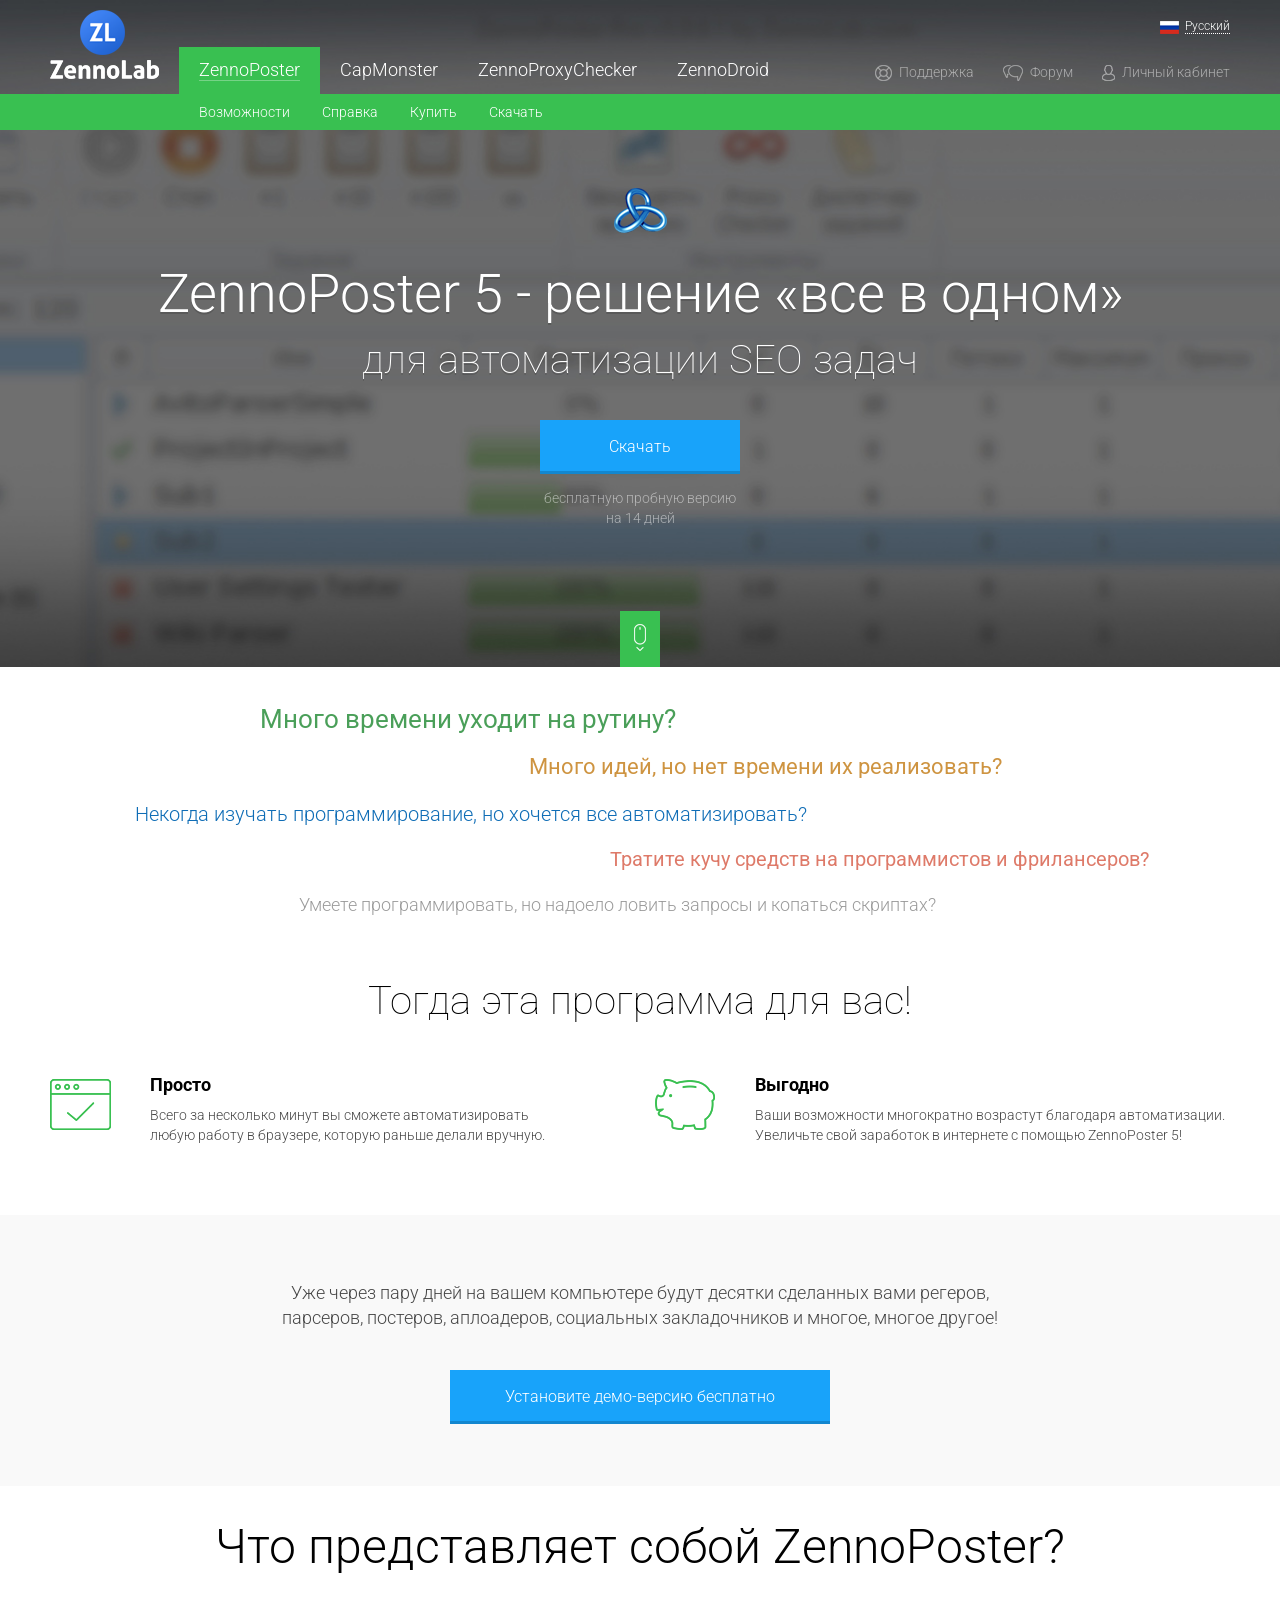
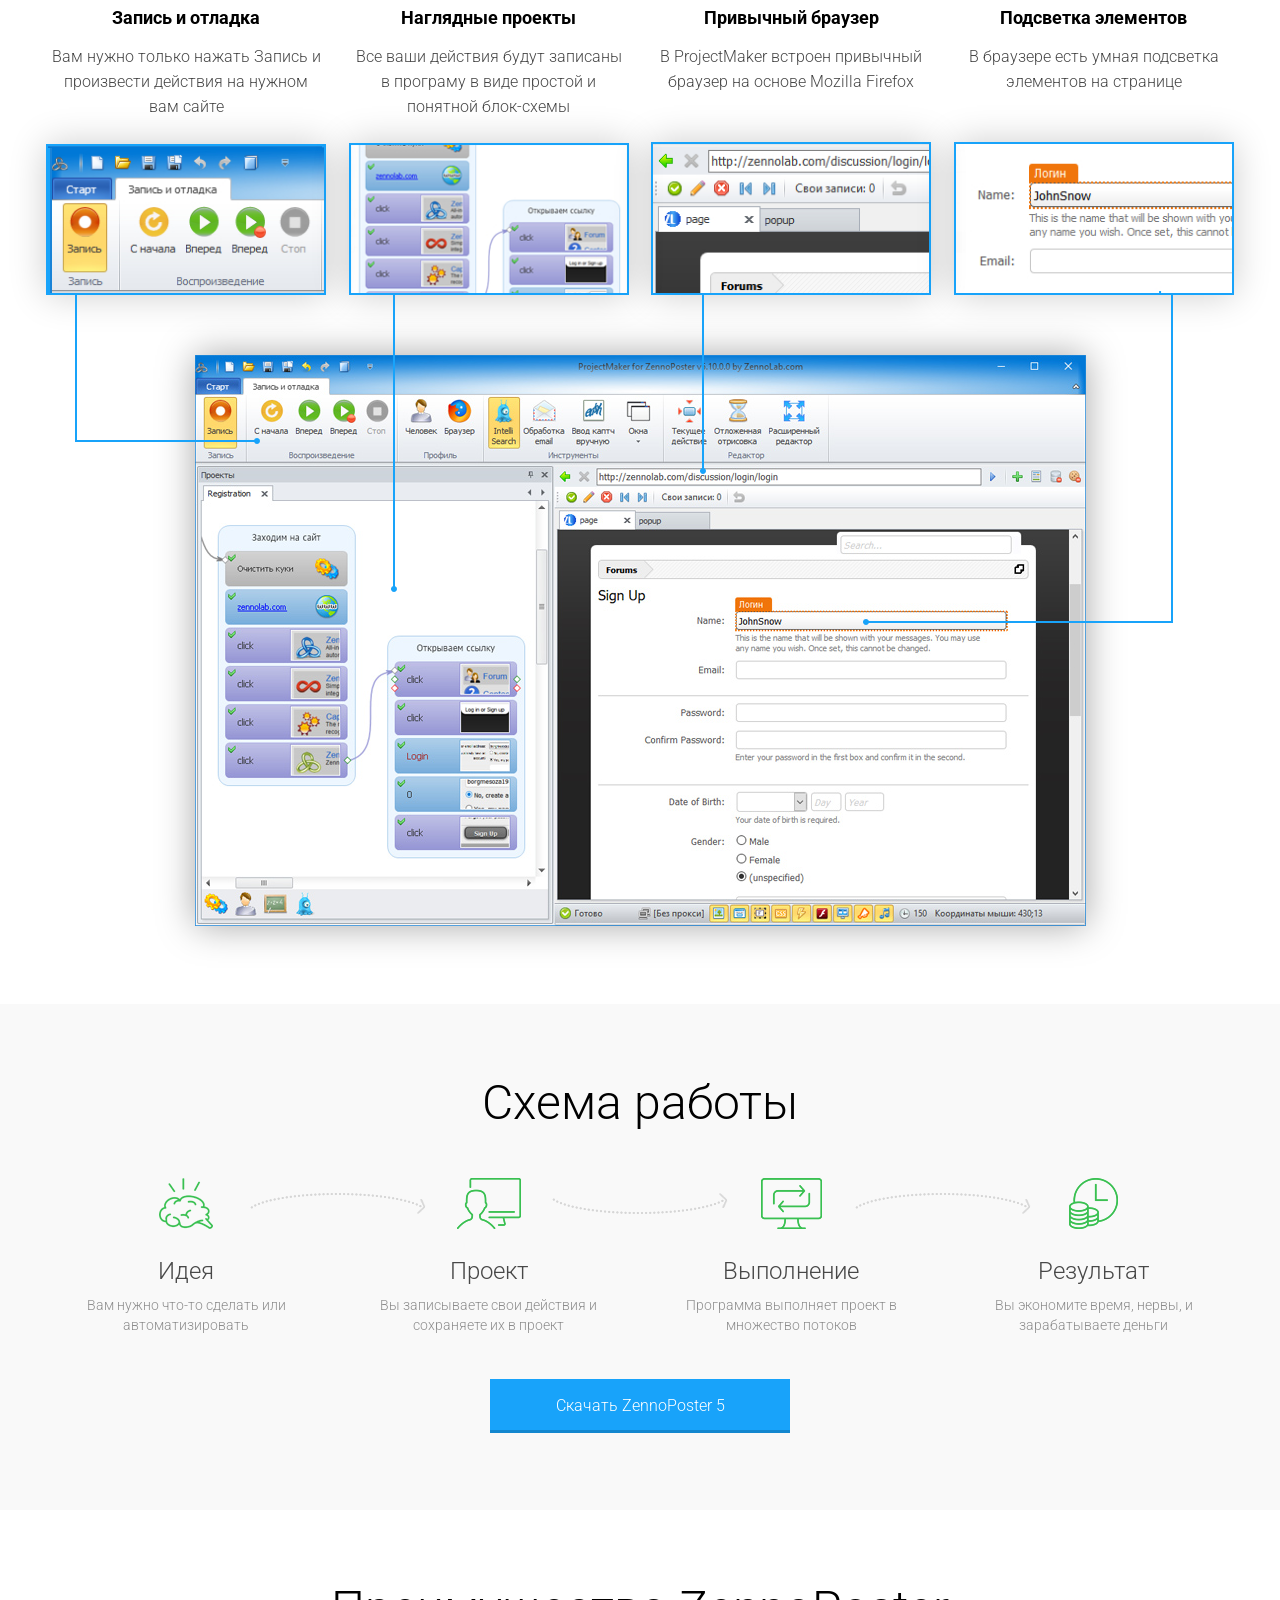
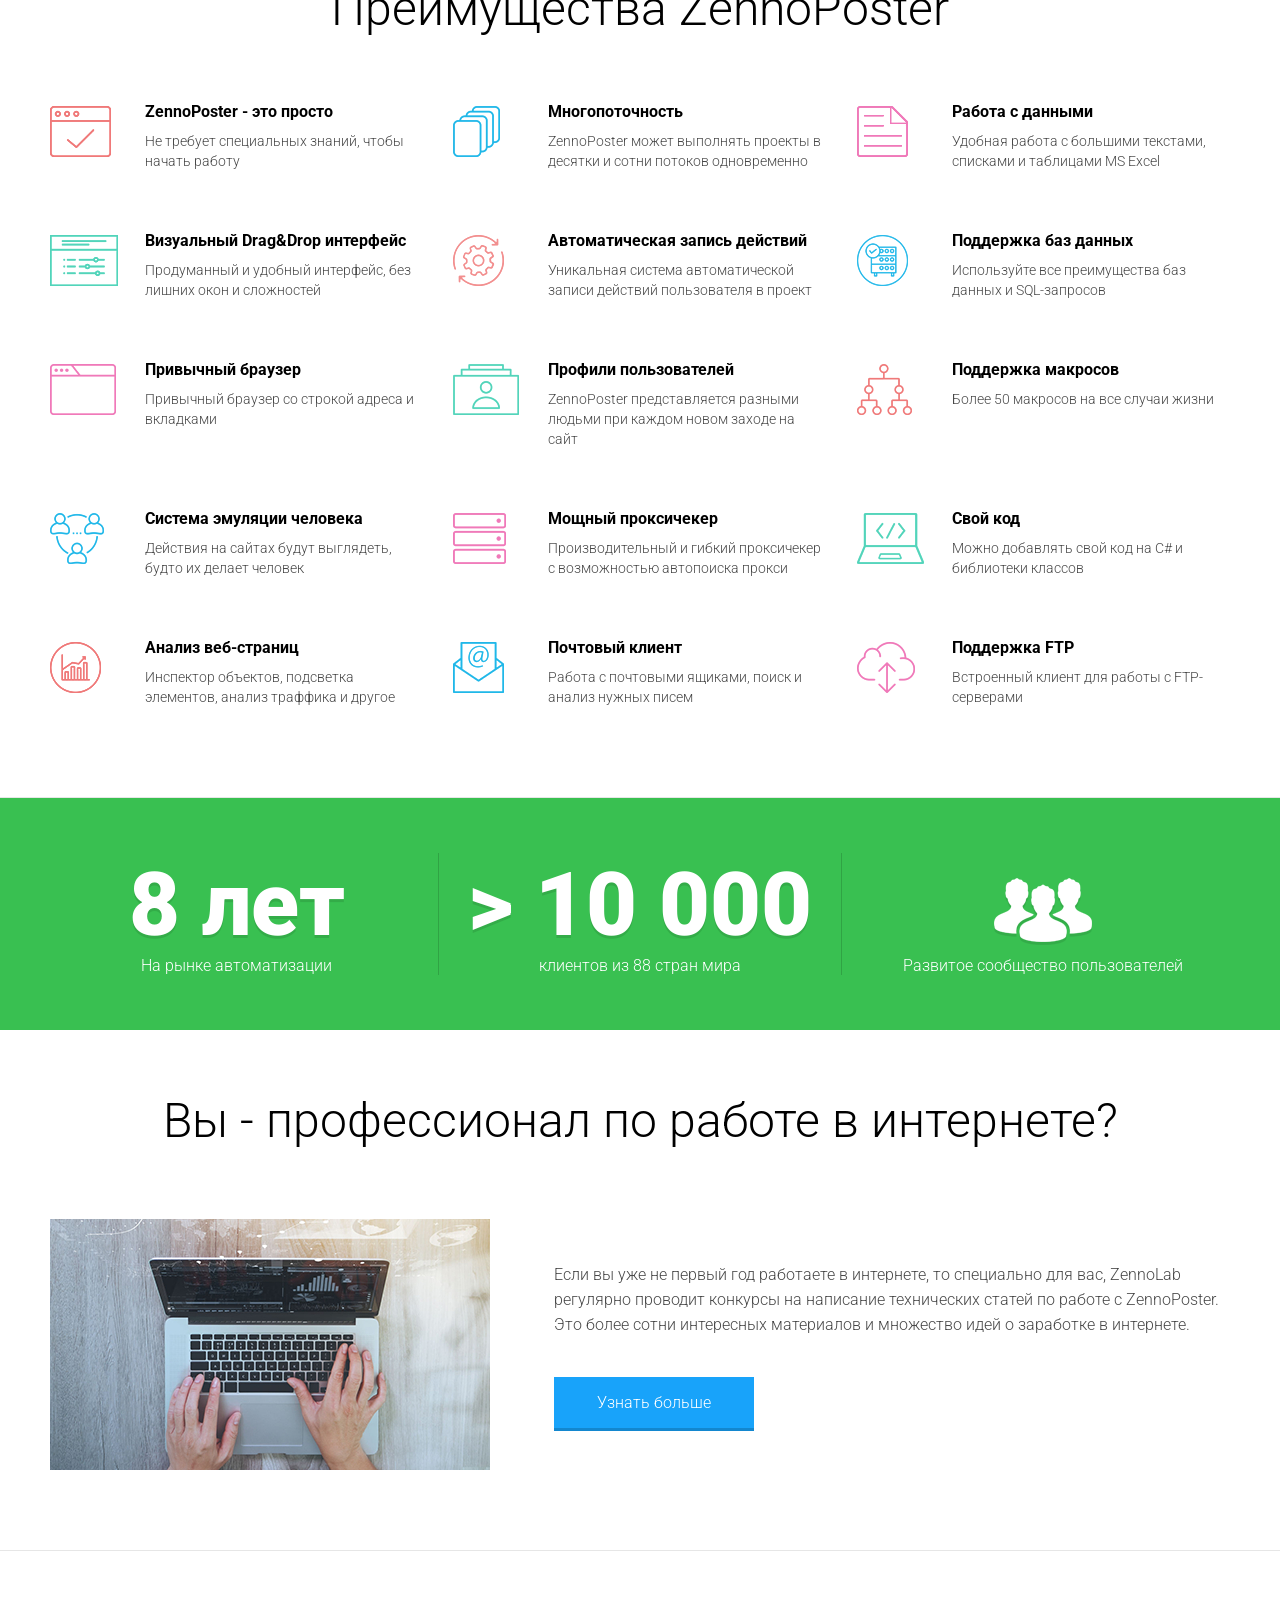
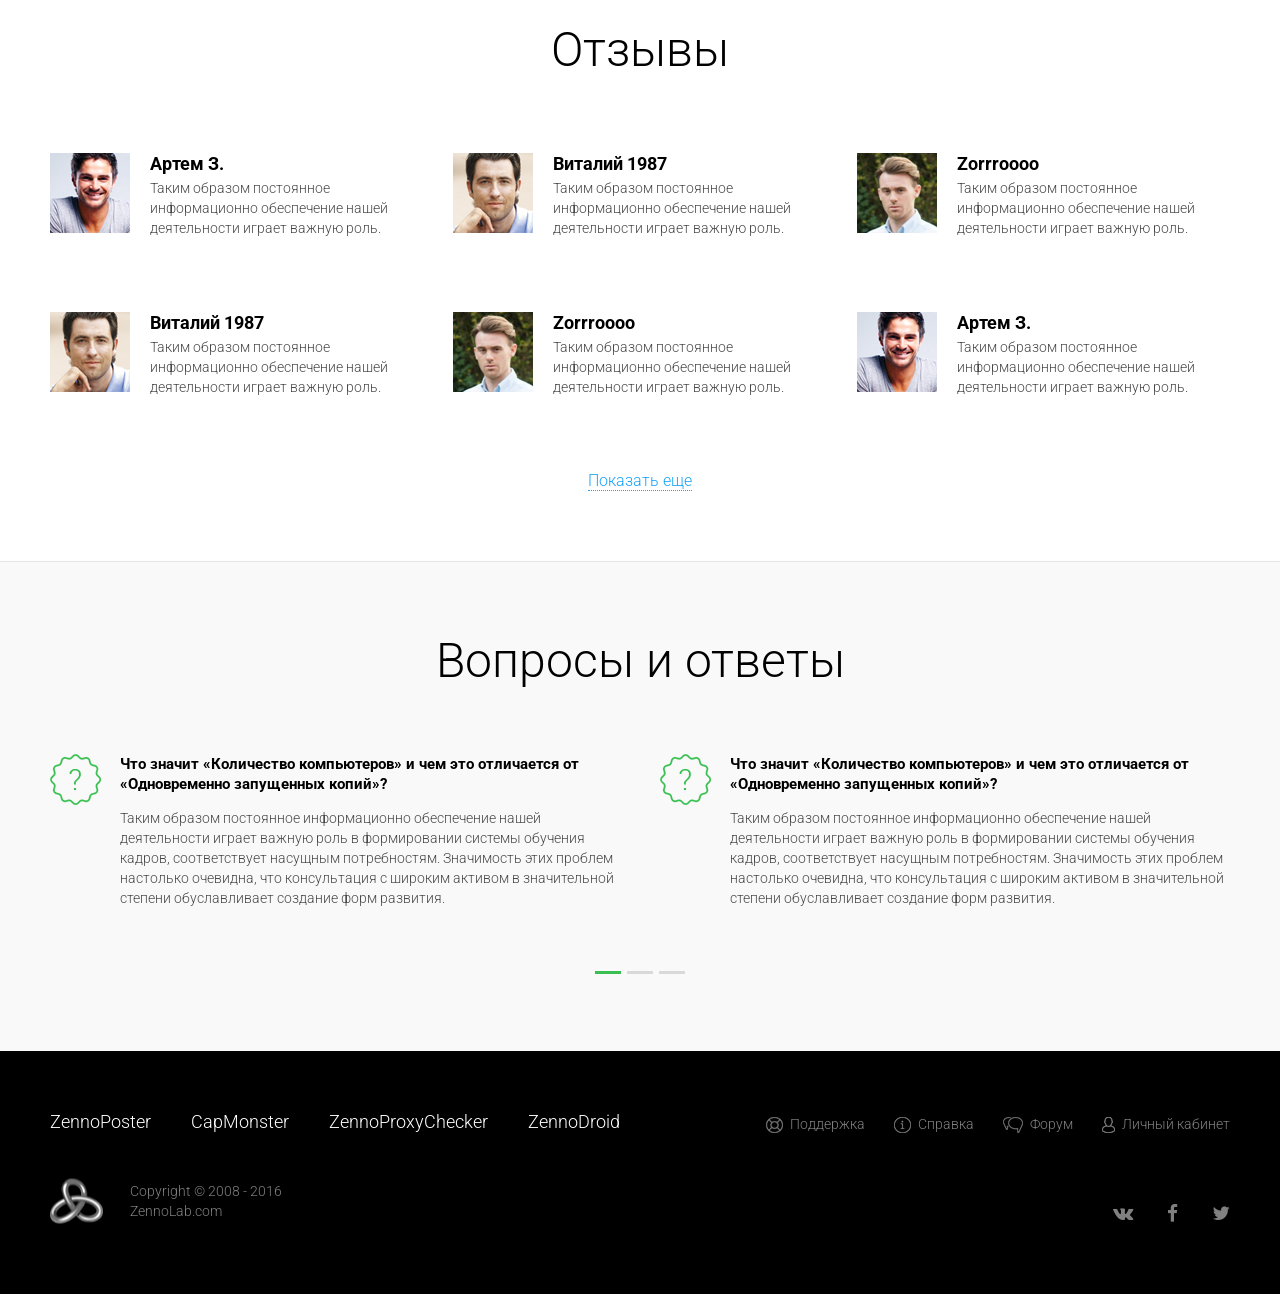
==== commit 1e8568a6: "v0.2" ====
--- a/app/zennoposter.html
+++ b/app/zennoposter.html
@@ -153,7 +153,7 @@
 					<img src="img/zennoP-4.jpg" alt="" width="280" height="151">
 				</div>
 			</div>
-			<div class="center big-img">
+			<div class="center big-img big-img-zenno">
 				<img src="img/zennoP-big.jpg" alt="" width="891" height="571">
 			</div>
 		</div>
--- a/app/css/style.css
+++ b/app/css/style.css
@@ -1 +1 @@
-/*! normalize.css v4.1.1 | MIT License | github.com/necolas/normalize.css */.ico.ico-benefit,.ico.ico-comment,.ico.ico-faq,.ico.ico-faq-2,.ico.ico-idea,.ico.ico-m1,.ico.ico-m2{background-image:url(../img/sprite.png)}progress,sub,sup{vertical-align:baseline}button,hr,input{overflow:visible}.clearfix:after,.wrapper:after{clear:both}body,sub,sup{position:relative}body,ul{margin:0}legend,ul{padding:0}.ico.ico-benefit{background-position:-122px -102px;width:60px;height:51px}.ico.ico-comment{background-position:-269px -160px;width:20px;height:16px}.ico.ico-faq-2{background-position:0 -204px;width:51px;height:51px}.ico.ico-faq{background-position:-257px -187px;width:17px;height:16px}.ico.ico-idea{background-position:-199px -102px;width:54px;height:51px}.ico.ico-m1{background-position:-257px 0;width:53px;height:45px}.ico.ico-m2{background-position:-257px -45px;width:46px;height:48px}.ico.ico-m3,.ico.ico-m4{width:50px;background-image:url(../img/sprite.png)}.ico.ico-m3{background-position:-257px -136px;height:24px}.ico.ico-m4{background-position:-257px -93px;height:43px}.ico.ico-mouse{background-image:url(../img/sprite.png);background-position:-257px -160px;width:12px;height:27px}.ico.ico-project,.ico.ico-result,.ico.ico-simple{background-image:url(../img/sprite.png);height:51px}.ico.ico-project{background-position:-135px 0;width:64px}.ico.ico-result{background-position:-204px -204px;width:49px}.ico.ico-simple{background-position:-61px -102px;width:61px}.ico.ico-support,.ico.ico-user{background-image:url(../img/sprite.png);height:16px}.ico.ico-support{background-position:-289px -160px;width:17px}.ico.ico-user{background-position:-274px -187px;width:13px}.ico.ico-working,.ico.ico-zp-1,.ico.ico-zp-10,.ico.ico-zp-11{height:51px;background-image:url(../img/sprite.png)}.ico.ico-working{background-position:-135px -51px;width:61px}.ico.ico-zp-1{background-position:0 -102px;width:61px}.ico.ico-zp-10{background-position:0 -153px;width:54px}.ico.ico-zp-11{background-position:-54px -153px;width:53px}.ico.ico-zp-12{background-image:url(../img/sprite.png);background-position:-68px 0;width:67px;height:51px}.ico.ico-zp-13,.ico.ico-zp-14{width:51px;background-image:url(../img/sprite.png);height:51px}.ico.ico-zp-13{background-position:-107px -153px}.ico.ico-zp-14{background-position:-153px -204px}.ico.ico-zp-15{background-image:url(../img/sprite.png);background-position:-199px 0;width:58px;height:51px}.ico.ico-zp-2{background-image:url(../img/sprite.png);background-position:-209px -153px;width:47px;height:51px}.ico.ico-zp-3{background-image:url(../img/sprite.png);background-position:-158px -153px;width:51px;height:51px}.ico.ico-zp-4{background-image:url(../img/sprite.png);background-position:0 0;width:68px;height:51px}.ico.ico-zp-5,.ico.ico-zp-6{background-image:url(../img/sprite.png);width:51px}.ico.ico-zp-5{background-position:-102px -204px;height:51px}.ico.ico-zp-6{background-position:-51px -204px;height:51px}.ico.ico-zp-7,.ico.ico-zp-8{width:66px;background-image:url(../img/sprite.png);height:51px}.ico.ico-zp-7{background-position:-66px -51px}.ico.ico-zp-8{background-position:0 -51px}.ico.ico-zp-9{background-image:url(../img/sprite.png);background-position:-199px -51px;width:55px;height:51px}html{font-family:sans-serif;-ms-text-size-adjust:100%;-webkit-text-size-adjust:100%}article,aside,details,figcaption,figure,footer,header,main,menu,nav,section,summary{display:block}audio,canvas,progress,video{display:inline-block}audio:not([controls]){display:none;height:0}[hidden],template{display:none}a{background-color:transparent;-webkit-text-decoration-skip:objects}a:active,a:hover{outline-width:0}abbr[title]{border-bottom:none;text-decoration:underline;text-decoration:underline dotted}b,strong{font-weight:bolder}dfn{font-style:italic}h1{margin:.67em 0}mark{background-color:#ff0;color:#000}small{font-size:80%}sub,sup{font-size:75%;line-height:0}sub{bottom:-.25em}sup{top:-.5em}.button span,.center-y{top:50%;-webkit-transform:translateY(-50%);-ms-transform:translateY(-50%)}img{border-style:none}svg:not(:root){overflow:hidden}code,kbd,pre,samp{font-family:monospace,monospace;font-size:1em}figure{margin:1em 40px}hr{-webkit-box-sizing:content-box;box-sizing:content-box;height:0}button,input,select,textarea{font:inherit;margin:0}optgroup{font-weight:700}button,select{text-transform:none}[type=reset],[type=submit],button,html [type=button]{-webkit-appearance:button}[type=button]::-moz-focus-inner,[type=reset]::-moz-focus-inner,[type=submit]::-moz-focus-inner,button::-moz-focus-inner{border-style:none;padding:0}[type=button]:-moz-focusring,[type=reset]:-moz-focusring,[type=submit]:-moz-focusring,button:-moz-focusring{outline:ButtonText dotted 1px}fieldset{border:1px solid silver;margin:0 2px;padding:.35em .625em .75em}legend{-webkit-box-sizing:border-box;box-sizing:border-box;color:inherit;display:table;max-width:100%;white-space:normal}textarea{overflow:auto}.flow-hidden,.justify-c:after,header{overflow:hidden}[type=checkbox],[type=radio]{-webkit-box-sizing:border-box;box-sizing:border-box;padding:0}[type=number]::-webkit-inner-spin-button,[type=number]::-webkit-outer-spin-button{height:auto}[type=search]{-webkit-appearance:textfield;outline-offset:-2px}[type=search]::-webkit-search-cancel-button,[type=search]::-webkit-search-decoration{-webkit-appearance:none}::-webkit-file-upload-button{-webkit-appearance:button;font:inherit}input[type=search]{-moz-appearance:none;-webkit-appearance:none}::-webkit-input-placeholder{color:inherit;opacity:1;font-family:Roboto,sans-serif;color:rgba(236,111,6,.34);font-size:14px;font-weight:400}::-moz-placeholder{font-family:Roboto,sans-serif;color:rgba(236,111,6,.34);font-size:14px;font-weight:400}:-moz-placeholder{font-family:Roboto,sans-serif;color:rgba(236,111,6,.34);font-size:14px;font-weight:400}:-ms-input-placeholder{font-family:Roboto,sans-serif;color:rgba(236,111,6,.34);font-size:14px;font-weight:400}body,header h2{font-weight:300}*,:after,:before{-webkit-box-sizing:border-box;box-sizing:border-box}.center,.inline-center{text-align:center}.left-t{text-align:left}.right-t{text-align:right}.right{float:right!important}.left{float:left!important}.clearfix:after,.clearfix:before{content:"";display:table}.wrapper:after,.wrapper:before{content:'';display:table}body{color:#fff;font-family:Roboto,sans-serif}ul li{list-style-type:none}.justify-c{font-size:1px;text-align:justify}.button,header h2{text-align:center}.justify-c:after{content:'';display:inline-block;width:100%;height:0}.center-y{display:block;position:absolute;transform:translateY(-50%)}.button,.button span{position:relative;display:inline-block}input[type=submit]{display:inline-block;outline:0;border:none}input[type=submit]:hover{background:#6db82a}input[type=submit]:active{-webkit-transform:translateY(1px);-ms-transform:translateY(1px);transform:translateY(1px)}input.error{border:2px solid red!important}.ico{display:inline-block}.button{width:200px;height:51px;background-color:#18a3fa;-webkit-box-shadow:0 3px 0 0 #1387cf;box-shadow:0 3px 0 0 #1387cf}.button:hover{background-color:#1a96e3}.button:active{-webkit-transform:translateY(3px);-ms-transform:translateY(3px);transform:translateY(3px);-webkit-box-shadow:0 3px 0 0 transparent;box-shadow:0 3px 0 0 transparent}.button span{color:#fff;font-size:16px;transform:translateY(-50%)}.hide-menu{display:none;position:absolute;width:100%;padding-left:20px;background:#39c051}@media only screen and (max-width:1239px){.hide-menu{padding-left:10px}}@media only screen and (max-width:767px){.hide-menu{position:relative;display:none!important}header{text-align:center}}.hide-menu:after,.hide-menu:before{display:block;position:absolute;height:100%;background:#39c051;top:0;width:100%;content:''}.hide-menu:after{right:100%}.hide-menu:before{left:100%}.hide-menu li{display:inline-block;margin:10px 16px 9px}.hide-menu li:first-child{margin-left:0}.hide-menu li a{color:#fff;font-size:14px;display:inline-block;text-decoration:none;position:relative}.hide-menu li a:hover:after{background:rgba(255,255,255,.3)}.hide-menu li a:after{content:'';display:block;width:100%;height:1px}header{position:relative;background:#ddd}header .toggle-button{cursor:pointer;position:absolute;display:inline-block;border-bottom:1px solid rgba(255,255,255,.3);bottom:0;font-size:15px;color:#fff;left:150px}@media only screen and (max-width:767px){header .toggle-button{position:static;display:inline-block!important;font-size:20px;margin-bottom:10px}}header .toggle-button:hover{border-bottom:1px solid transparent}header .relative{position:relative}header .lang{position:absolute;right:0;top:15px;z-index:2}@media only screen and (max-width:767px){header .lang{position:static;display:block;margin:10px 0}}header .lang li{display:none}header .lang li.active{display:block;position:relative}header .lang a{color:#fff;font-size:12px;text-decoration:none;position:relative;padding-left:25px;display:inline-block}header .lang a .russian{width:19px;height:13px;display:inline-block;position:absolute;left:0;bottom:0;background:url(../img/russian.png) left top no-repeat}header .lang a:after{content:'';display:block;border-bottom:1px dotted #fff;width:100%;height:1px}header .container{position:static}header.header-img{min-height:667px;padding-bottom:80px}header.header-img.main-header{background:url(../img/main-header.jpg) center top no-repeat;background-size:cover}header.header-img.zenno-poster{background:url(../img/zenno-poster.jpg) center top no-repeat;background-size:cover}header .mouse,header.dropp .wrapp-menu .main-nav>li>a.current{background:#39c051}header.dropp .wrapp-menu .main-nav>li{margin:47px 0 0}header.dropp .wrapp-menu .main-nav>li:first-child{margin-left:20px}header.dropp .wrapp-menu .main-nav>li>a{padding:12px 20px 13px;border:none}@media only screen and (max-width:1239px){header.dropp .wrapp-menu .main-nav>li:first-child{margin-left:15px}header.dropp .wrapp-menu .main-nav>li>a{padding-left:10px;padding-right:10px}}header.dropp .wrapp-menu .main-nav>li.opened .hide-menu{display:block}header.dropp .wrapp-menu .service-link li{margin-bottom:13px}@media only screen and (max-width:991px){header.header-img{min-height:initial}header.dropp .wrapp-menu .service-link li{margin-bottom:0}}header.dropp h2{margin-top:0!important}header.dropp .prod-icon i{margin-top:93px;margin-bottom:25px}@media only screen and (max-width:767px){header.dropp .prod-icon i{margin-top:20px}}header.dropp .prod-icon .button{margin-top:25px;margin-bottom:17px}header.dropp .prod-icon .note{font-size:14px;line-height:20px;color:rgba(255,255,255,.5)}header .logo{margin-top:10px;float:left;position:relative;z-index:1}@media only screen and (max-width:767px){header .logo{display:inline-block;float:none}}header .logo img{display:block}header h2{text-shadow:0 2px 0 rgba(0,0,0,.15);color:#fff;font-size:54px;margin:170px 0 0}header h2 span{display:block;font-size:40px;font-weight:100;line-height:70px}@media only screen and (max-width:1239px){header h2{margin:100px 0 0;font-size:45px}header h2 span{font-size:37px;line-height:44px}}@media only screen and (max-width:991px){header h2{font-size:35px;margin:100px 0 0}header h2 span{font-size:30px}}@media only screen and (max-width:767px){header h2{font-size:28px;margin:30px 0 0}header h2 span{font-size:24px}}header .mouse,header .mouse .ico-mouse{position:absolute;margin-left:auto;margin-right:auto;left:0;right:0}@media only screen and (max-width:479px){header h2{font-size:20px;margin-top:15px}header h2 span{font-size:17px;line-height:25px}}header .mouse{bottom:0;width:40px;height:56px}header .mouse .ico-mouse{top:13px}.section-menu-scroll{background-color:#f9f9f9}.section-menu-scroll a{text-decoration:none;display:block;border-bottom:3px solid transparent;padding:50px 5px 50px 81px;position:relative}@media only screen and (max-width:991px){.section-menu-scroll a{padding-top:30px;padding-bottom:30px}}.section-menu-scroll a i{position:absolute;left:15px;top:50%;-webkit-transform:translateY(-50%);-ms-transform:translateY(-50%);transform:translateY(-50%);display:inline-block}@media only screen and (max-width:767px){.section-menu-scroll a{text-align:center;padding:20px 15px}.section-menu-scroll a i{position:static;-webkit-transform:none;-ms-transform:none;transform:none;display:block;margin-left:auto;margin-right:auto;margin-bottom:8px}}.section-pruduct i,footer .row-footer .logo-footer img{-webkit-transform:translateY(-50%);-ms-transform:translateY(-50%);left:0}.section-menu-scroll a:hover{background-color:#efefef;border-color:#39c051}.section-menu-scroll a .head{color:#000;font-size:20px;font-weight:400;display:inline-block;margin-bottom:10px}@media only screen and (max-width:1239px){.section-menu-scroll a .head{font-size:17px}}@media only screen and (max-width:991px){.section-menu-scroll a .head{font-size:20px}}.section-menu-scroll a .dsc{color:#000;font-size:16px}@media only screen and (max-width:1239px){.section-menu-scroll a .dsc{font-size:12px}}.section-pruduct{padding-top:70px;padding-bottom:90px;border-bottom:1px solid #e6e6e6}@media only screen and (max-width:991px){.section-menu-scroll a .dsc{font-size:16px}.section-pruduct{padding:50px 0 70px}}@media only screen and (max-width:767px){.section-pruduct{padding:40px 0}}.section-pruduct i{display:inline-block;position:absolute;top:50%;transform:translateY(-50%)}.section-pruduct h3{position:relative;padding-left:81px;color:#000;font-size:40px;font-weight:300;margin:0}@media only screen and (max-width:767px){.section-pruduct h3{font-size:30px}}.section-pruduct .product-image{width:100%;height:auto;margin-top:-35px}@media only screen and (max-width:991px){.section-pruduct .product-image{margin-top:0}}@media only screen and (max-width:479px){.section-pruduct h3{font-size:20px;padding-left:65px}.section-pruduct .product-image{margin-top:20px}}.section-pruduct p{padding:35px 0 55px}@media only screen and (max-width:1239px){.section-pruduct p{padding:20px 0}}@media only screen and (max-width:991px){.section-pruduct p{padding:15px 0}}.section-green-line{background:#39c051;padding:55px 0;text-align:center}@media only screen and (max-width:991px){.section-green-line{padding:45px 0}}.section-green-line .line>div:nth-child(2){border-left:1px solid #30a344;border-right:1px solid #30a344}@media only screen and (max-width:767px){.section-green-line{padding:40px 0}.section-green-line .line>div:nth-child(2){border:none;margin:35px 0}}.section-green-line .b-size{font-size:88px;font-weight:900;text-shadow:0 3px #33ac48}@media only screen and (max-width:1239px){.section-green-line .b-size{font-size:69px}}@media only screen and (max-width:991px){.section-green-line .b-size{font-size:50px}}.section-green-line .s-size{font-size:16px}@media only screen and (max-width:1239px){.section-green-line .s-size{font-size:14px}}.section-news{padding:90px 0 110px}@media only screen and (max-width:991px){.section-green-line .s-size{font-size:13px}.section-news{padding:50px 0 70px}.section-news .news-block>div:not(:first-child){margin-top:30px}}.section-news h4{color:#000;font-size:48px;font-weight:300;margin:0 0 50px}@media only screen and (max-width:991px){.section-news h4{font-size:40px}}@media only screen and (max-width:767px){.section-news{padding:40px 0}.section-news h4{margin-bottom:30px;font-size:35px}}@media only screen and (max-width:479px){.section-news h4{font-size:31px}}.section-news .title-link{color:#18a3fa;font-size:18px;font-weight:700;text-decoration:none}.section-news .title-link:hover{border-bottom:1px solid rgba(24,163,250,.3)}@media only screen and (max-width:479px){.section-news .title-link{font-size:16px}}.section-news p{font-size:14px;margin-top:20px;margin-bottom:20px;line-height:20px}.section-news .date{color:#9d9d9d;font-size:12px;line-height:25px}.wrapp-menu{font-size:1px;display:block;text-align:justify;position:relative}.wrapp-menu:after{content:'';display:inline-block;width:100%;height:0;font-size:1px;overflow:hidden}@media only screen and (max-width:767px){.wrapp-menu{text-align:center}.wrapp-menu:after{display:none}}.wrapp-menu .main-nav{display:inline-block;vertical-align:bottom}@media only screen and (max-width:991px){.section-news p{margin:7px 0}.wrapp-menu .main-nav{display:none;top:100%;position:absolute}.wrapp-menu .main-nav>li{margin:0!important}.wrapp-menu .main-nav>li>a{font-size:18px!important}}@media only screen and (max-width:767px){.wrapp-menu .main-nav{position:static}.wrapp-menu .main-nav>li{display:block!important}}@media only screen and (min-width:992px){.wrapp-menu .main-nav{display:inline-block!important}.section-advantages .row>div:nth-child(3n+1){clear:left}}.wrapp-menu .main-nav>li{display:inline-block;margin:0 20px}@media only screen and (max-width:1239px){.wrapp-menu .main-nav>li{margin:0 10px}}.wrapp-menu .main-nav>li:first-child{margin-left:40px}.wrapp-menu .main-nav>li>a{color:#fff;display:inline-block;padding-top:59px;font-size:18px;text-decoration:none;border-top:3px solid transparent;position:relative}@media only screen and (max-width:1239px){.wrapp-menu .main-nav>li:first-child{margin-left:25px}.wrapp-menu .main-nav>li>a{font-size:15px}}@media only screen and (max-width:991px){.wrapp-menu .main-nav>li>a{padding:12px 10px 13px;border-bottom:3px solid transparent;border-top:none}}.wrapp-menu .main-nav>li>a:after{content:'';display:block;width:100%;height:1px}.wrapp-menu .main-nav>li>a.current,.wrapp-menu .main-nav>li>a:hover{border-top:3px solid #39c051}.wrapp-menu .main-nav>li>a.current:after,.wrapp-menu .main-nav>li>a:hover:after{background:rgba(255,255,255,.3)}.wrapp-menu .service-link{display:inline-block;vertical-align:bottom}@media only screen and (max-width:991px){.wrapp-menu .main-nav>li>a.current,.wrapp-menu .main-nav>li>a:hover{border-top:none;border-bottom:3px solid #39c051}.wrapp-menu .service-link{position:absolute;right:0;bottom:0}}@media only screen and (max-width:767px){.wrapp-menu .service-link{position:static;display:block;margin:10px 0}}.wrapp-menu .service-link li{display:inline-block;vertical-align:top;margin-right:29px}@media only screen and (max-width:1239px){.wrapp-menu .service-link li{margin-right:15px}}@media only screen and (max-width:767px){.wrapp-menu .service-link li{display:block;margin-bottom:5px!important}}.wrapp-menu .service-link li:last-child{margin-right:0}.wrapp-menu .service-link li .ico{vertical-align:bottom;margin-right:7px}.wrapp-menu .service-link li a{font-size:14px;color:rgba(255,255,255,.5);text-decoration:none;display:inline-block}.wrapp-menu .service-link li a:hover span{border-bottom:1px solid rgba(255,255,255,.3)}.wrapp-menu .service-link li a span{border-bottom:1px solid transparent;display:inline-block;vertical-align:bottom}footer{background:#000;padding:60px 0 70px}@media only screen and (max-width:991px){footer{padding:50px 0}footer .row-footer{text-align:center}}@media only screen and (max-width:767px){footer{padding:40px 0}}footer .row-footer .logo-footer{display:inline-block;text-align:left;position:relative;padding-left:80px;margin-top:47px}footer .row-footer .logo-footer img{position:absolute;top:50%;display:block;transform:translateY(-50%)}footer .row-footer .logo-footer span{font-size:14px;line-height:20px;color:rgba(255,255,255,.5)}footer .row-footer .social{text-align:right;padding-top:70px}footer .row-footer .social li{display:inline-block;margin-left:30px}footer .row-footer .social li i{font-size:19px;color:rgba(255,255,255,.5)}@media only screen and (max-width:991px){footer .row-footer .logo-footer{margin-top:20px}footer .row-footer .social{text-align:center;padding-top:20px}footer .row-footer .social li{margin:0 15px}footer .wrapp-menu .service-link{position:static;display:block}footer .wrapp-menu .service-link li{display:block;margin-bottom:5px;text-align:center}footer .wrapp-menu .main-nav{display:block;position:static;margin-bottom:20px}footer .wrapp-menu .main-nav li{display:block;text-align:center;margin-bottom:5px!important}}footer .wrapp-menu .main-nav li:first-child{margin-left:0}footer .wrapp-menu .main-nav li a{padding:0;border:none!important}.section-text{padding:20px 0 40px}.section-text>.container>div{margin:20px 0}@media only screen and (max-width:991px){.section-text>.container>div{text-align:center!important;padding:0;margin:15px 0}}.section-text .stl-1{color:#4a9f59;font-size:26px;font-weight:400;line-height:25px;padding-left:210px}@media only screen and (max-width:767px){.section-text .stl-1{font-size:21px}}.section-text .stl-2{color:#ce9441;font-size:22px;font-weight:400;line-height:30px;text-align:right;padding-right:228px}@media only screen and (max-width:767px){.section-text .stl-2{font-size:18px}}.section-text .stl-3{color:#0f6db6;font-size:20px;font-weight:300;line-height:25px;padding-left:85px}@media only screen and (max-width:767px){.section-text .stl-3{font-size:17px}}.section-text .stl-4{color:#de7a69;font-size:20px;font-weight:400;line-height:25px;text-align:right;padding-right:81px}@media only screen and (max-width:767px){.section-text .stl-4{font-size:16px}}.section-text .stl-5{color:#9c9c9c;font-size:18px;font-weight:300;line-height:25px;padding-left:249px}@media only screen and (max-width:767px){.section-text .stl-5{font-size:15px}}.title{color:#000;font-size:40px;font-weight:100;text-align:center}@media only screen and (max-width:991px){.title{font-size:30px}}@media only screen and (max-width:991px) and (max-width:767px){.title{font-size:25px}}.section-program-f{padding-bottom:20px}.section-program-f .box{margin:50px 0;position:relative;padding-left:100px}@media only screen and (max-width:767px){.section-program-f .box{padding-left:80px;margin:25px 0}}.section-program-f .box i{position:absolute;left:0;top:5px}.section-program-f .box p{color:#484848;font-size:14px;font-weight:300;line-height:20px;margin-top:10px}.bold{color:#000;font-size:18px;font-weight:700}.section-comment .more,h1,p{font-weight:300}.section-install{background:#f9f9f9;text-align:center;padding:65px 0}.section-install .title-2{color:#484848;font-size:18px;font-weight:300;line-height:25px;text-align:center}@media only screen and (max-width:991px){.section-install{padding:50px 0}.section-install .title-2{font-size:16px;line-height:20px}}.section-install .button{width:380px;margin-top:40px}@media only screen and (max-width:767px){.section-install{padding:40px 0}.section-install .title-2{font-size:15px}.section-install .button{margin-top:20px}}h1{color:#000;font-size:48px;margin-bottom:32px;border-top:32px}@media only screen and (max-width:991px){h1{font-size:40px}}@media only screen and (max-width:767px){h1{font-size:30px}}@media only screen and (max-width:479px){.section-install .button{width:100%;padding-left:10px;padding-right:10px}h1{font-size:25px}}.section-about-product{text-align:center;padding-bottom:78px}.section-about-product .a-product>div{position:relative;padding-bottom:160px}.section-about-product .a-product>div img{position:absolute;bottom:0;left:0;right:0;max-width:280px;width:100%;height:auto;margin-left:auto;margin-right:auto;border:2px solid #18a3fa;-webkit-box-shadow:0 0 35px rgba(0,0,0,.2);box-shadow:0 0 35px rgba(0,0,0,.2)}.section-comment,.section-prof{border-bottom:1px solid #e6e6e6}@media only screen and (max-width:1239px){.section-program-f .box br{display:none}.section-about-product .a-product>div{padding-bottom:130px}.section-about-product .a-product>div img{max-width:90%}}.section-about-product .zennoP>div:after{content:'';display:block;position:absolute;top:100%}@media only screen and (max-width:991px){.section-about-product .a-product>div{padding-bottom:150px;margin-bottom:40px}.section-about-product .a-product>div img{max-width:280px}.section-about-product .zennoP>div:after{display:none}}.section-about-product .zennoP>div:nth-child(1):after{width:185px;height:149px;left:40px;background:url(../img/z1.png) center top no-repeat}.section-about-product .zennoP>div:nth-child(2):after{width:6px;height:297px;left:53px;background:url(../img/z2.png) center top no-repeat}.section-about-product .zennoP>div:nth-child(3):after{width:6px;height:179px;left:60px;background:url(../img/z3.png) center top no-repeat}.section-about-product .zennoP>div:nth-child(4):after{width:310px;height:330px;right:72px;background:url(../img/z4.png) center top no-repeat}.section-about-product .big-img img{max-width:891px;width:100%;height:auto;-webkit-box-shadow:0 0 35px rgba(0,0,0,.35);box-shadow:0 0 35px rgba(0,0,0,.35);margin-top:60px}.section-work{text-align:center;background:#f9f9f9;padding-bottom:80px;padding-top:70px}@media only screen and (max-width:991px){.section-work{padding:50px 0}}@media only screen and (max-width:767px){.section-work{padding:40px 0}}.section-work h1{margin-top:0}.section-work .button{width:300px}@media only screen and (max-width:479px){.section-work .button{max-width:300px;width:100%}}.section-work .scheme>div{position:relative;margin:15px 0 30px}.section-work .scheme>div:not(:last-child):after{content:'';display:block;position:absolute;width:176px;height:21px;top:15px;left:71%;background:url(../img/arrow-1.png) center top no-repeat}@media only screen and (max-width:1239px){.section-work .scheme>div:not(:last-child):after{width:150px;height:20px;background-size:100% 100%}}.section-work .scheme>div:nth-child(2):after{background:url(../img/arrow-2.png) center top no-repeat}@media only screen and (max-width:1239px){.section-work .scheme>div:nth-child(2):after{background-size:100% 100%}}@media only screen and (max-width:991px){.section-work .scheme>div:not(:last-child):after{display:none}.section-work .scheme>div{margin-bottom:10px}}.section-work .ico{margin-bottom:28px}@media only screen and (max-width:991px){.section-work .ico{margin-bottom:10px}}.section-work .size-nrm{color:#484848;font-size:24px;line-height:20px}.section-work p{color:#8d8d8d;font-size:14px;line-height:20px}.section-advantages{padding-bottom:30px;padding-top:70px}.section-advantages h1{margin:0 0 65px;text-align:center}@media only screen and (max-width:991px){.section-advantages h1{margin-bottom:45px}.section-advantages{padding:50px 0 20px}.section-advantages .row>div:nth-child(2n+1){clear:left}}.section-advantages .row>div{margin-bottom:50px}@media only screen and (max-width:991px){.section-advantages .row>div{margin-bottom:30px}}@media only screen and (max-width:767px){.section-advantages{padding:40px 0}.section-advantages .row>div:last-child{margin-bottom:0}}.section-advantages .box-2{position:relative;padding-left:95px}@media only screen and (max-width:767px){.section-advantages .box-2{padding-left:80px}}.section-advantages .box-2 .ico{position:absolute;left:0;top:4px}.section-advantages .box-2 .bold{font-size:16px}.section-advantages .box-2 p{font-size:14px;margin:10px 0;line-height:20px}.centerY{position:relative;top:50%;-webkit-transform:translateY(-50%);-ms-transform:translateY(-50%);transform:translateY(-50%)}.section-prof{padding:30px 0 80px}@media only screen and (max-width:767px){.section-prof{text-align:center;padding:10px 0 40px}.section-prof .centerY{margin-top:25px;position:static;-webkit-transform:translateY(0);-ms-transform:translateY(0);transform:translateY(0)}}.section-prof h1{text-align:center;margin-bottom:70px}@media only screen and (max-width:991px){.section-prof h1{margin-bottom:40px}}.section-prof img{max-width:440px;height:auto;width:100%}.section-prof p{margin:0 0 40px}.section-comment{padding:70px 0}@media only screen and (max-width:991px){.section-comment{padding:50px 0}}@media only screen and (max-width:767px){.section-comment{padding:40px 0}}.section-comment h1{margin:0;text-align:center}.section-comment .comment-wrapp{padding-top:75px}.section-comment .comment-wrapp>div{margin-bottom:60px}@media only screen and (max-width:991px){.section-comment .comment-wrapp{padding-top:55px}.section-comment .comment-wrapp>div{margin-bottom:30px}}@media only screen and (max-width:767px){.section-comment .comment-wrapp{padding-top:40px}.section-comment .comment-wrapp>div{margin-bottom:25px}}@media only screen and (min-width:992px){.section-comment .comment-wrapp>div:nth-child(3n+1){clear:left}}.section-comment .comment-wrapp img{float:left}.section-comment .comment-wrapp .text-b{margin-left:100px}.section-comment .comment-wrapp .text-b p{font-size:14px;line-height:20px;margin-top:4px}@media only screen and (max-width:479px){.section-comment .comment-wrapp .text-b p{font-size:13px;line-height:15px}}.section-comment .more{color:#18a3fa;font-size:16px;text-decoration:none;display:inline-block;border-bottom:1px dotted #18a3fa}.section-faq{background-color:#f9f9f9;padding:70px 0}@media only screen and (max-width:991px){.section-faq{padding:50px 0}}@media only screen and (max-width:767px){.section-faq{padding:40px 0}}.section-faq h1{text-align:center;margin:0}.section-faq .owl-slider{padding-top:65px}@media only screen and (max-width:991px){.section-faq .owl-slider{padding-top:40px}}.section-faq .item{position:relative}.section-faq .item .ico{position:absolute;left:0;top:0}.section-faq .item .t-block{margin-left:70px}.section-faq .item .bold{font-size:15px;line-height:20px}@media only screen and (max-width:767px){.section-faq .owl-slider{padding-top:35px}.section-faq .item .bold{font-size:14px;line-height:17px}}.section-faq .item p{font-size:14px;line-height:20px}@media only screen and (max-width:767px){.section-faq .item p{line-height:17px;font-size:13px;margin-top:8px}}.section-faq .owl-controls{text-align:center;padding-top:40px}@media only screen and (max-width:479px){.section-faq .item .t-block{margin-left:60px}.section-faq .owl-controls{padding-top:20px}}.section-faq .owl-controls .owl-dots .owl-dot{width:26px;height:3px;background-color:#d9d9d9;display:inline-block;margin:3px}.section-faq .owl-controls .owl-dots .owl-dot.active{background-color:#39c051}p{color:#484848;font-size:16px;line-height:25px}@media only screen and (max-width:767px){p{font-size:14px;line-height:20px}}+/*! normalize.css v4.1.1 | MIT License | github.com/necolas/normalize.css */.ico.ico-benefit,.ico.ico-captcha,.ico.ico-comment,.ico.ico-cp-1,.ico.ico-cp-2,.ico.ico-cp-3{background-image:url(../img/sprite.png)}progress,sub,sup{vertical-align:baseline}button,hr,input{overflow:visible}.clearfix:after,.wrapper:after{clear:both}body,sub,sup{position:relative}body,ul{margin:0}legend,ul{padding:0}.ico.ico-benefit{background-position:-122px -102px;width:60px;height:51px}.ico.ico-captcha{background-position:0 -153px;width:65px;height:44px}.ico.ico-comment{background-position:-320px -138px;width:20px;height:16px}.ico.ico-cp-1{background-position:-308px 0;width:48px;height:48px}.ico.ico-cp-2{background-position:-257px -204px;width:51px;height:51px}.ico.ico-cp-3{background-position:-308px -96px;width:39px;height:42px}.ico.ico-cp-5,.ico.ico-cp-6{height:51px;background-image:url(../img/sprite.png)}.ico.ico-cp-5{background-position:-102px -255px;width:51px}.ico.ico-cp-6{background-position:-199px -102px;width:55px}.ico.ico-effect{background-image:url(../img/sprite.png);background-position:0 -197px;width:48px;height:58px}.ico.ico-faq-2{background-image:url(../img/sprite.png);background-position:-51px -255px;width:51px;height:51px}.ico.ico-faq{background-image:url(../img/sprite.png);background-position:-325px -165px;width:17px;height:16px}.ico.ico-idea{background-image:url(../img/sprite.png);background-position:-48px -197px;width:54px;height:51px}.ico.ico-m1{background-image:url(../img/sprite.png);background-position:-202px -255px;width:53px;height:45px}.ico.ico-m2{background-image:url(../img/sprite.png);background-position:-308px -48px;width:46px;height:48px}.ico.ico-m3,.ico.ico-m4{width:50px;background-image:url(../img/sprite.png)}.ico.ico-m3{background-position:-115px -153px;height:24px}.ico.ico-m4{background-position:-65px -153px;height:43px}.ico.ico-mouse{background-image:url(../img/sprite.png);background-position:-308px -138px;width:12px;height:27px}.ico.ico-project,.ico.ico-result,.ico.ico-simple{background-image:url(../img/sprite.png);height:51px}.ico.ico-project{background-position:-135px 0;width:64px}.ico.ico-result{background-position:-153px -255px;width:49px}.ico.ico-simple{background-position:-135px -51px;width:61px}.ico.ico-support,.ico.ico-user{background-image:url(../img/sprite.png);height:16px}.ico.ico-support{background-position:-308px -165px;width:17px}.ico.ico-user{background-position:-340px -138px;width:13px}.ico.ico-working,.ico.ico-zp-1,.ico.ico-zp-10,.ico.ico-zp-11{height:51px;background-image:url(../img/sprite.png)}.ico.ico-working{background-position:-61px -102px;width:61px}.ico.ico-zp-1{background-position:0 -102px;width:61px}.ico.ico-zp-10{background-position:-102px -197px;width:54px}.ico.ico-zp-11{background-position:-156px -197px;width:53px}.ico.ico-zp-12{background-image:url(../img/sprite.png);background-position:-68px 0;width:67px;height:51px}.ico.ico-zp-13,.ico.ico-zp-14{width:51px;background-image:url(../img/sprite.png);height:51px}.ico.ico-zp-13{background-position:-257px -153px}.ico.ico-zp-14{background-position:-257px -51px}.ico.ico-zp-15{background-image:url(../img/sprite.png);background-position:-199px 0;width:58px;height:51px}.ico.ico-zp-2{background-image:url(../img/sprite.png);background-position:-209px -197px;width:47px;height:51px}.ico.ico-zp-3{background-image:url(../img/sprite.png);background-position:0 -255px;width:51px;height:51px}.ico.ico-zp-4{background-image:url(../img/sprite.png);background-position:0 0;width:68px;height:51px}.ico.ico-zp-5,.ico.ico-zp-6{background-image:url(../img/sprite.png);width:51px}.ico.ico-zp-5{background-position:-257px -102px;height:51px}.ico.ico-zp-6{background-position:-257px 0;height:51px}.ico.ico-zp-7,.ico.ico-zp-8{width:66px;background-image:url(../img/sprite.png);height:51px}.ico.ico-zp-7{background-position:-66px -51px}.ico.ico-zp-8{background-position:0 -51px}.ico.ico-zp-9{background-image:url(../img/sprite.png);background-position:-199px -51px;width:55px;height:51px}html{font-family:sans-serif;-ms-text-size-adjust:100%;-webkit-text-size-adjust:100%}article,aside,details,figcaption,figure,footer,header,main,menu,nav,section,summary{display:block}audio,canvas,progress,video{display:inline-block}audio:not([controls]){display:none;height:0}[hidden],template{display:none}a{background-color:transparent;-webkit-text-decoration-skip:objects}a:active,a:hover{outline-width:0}abbr[title]{border-bottom:none;text-decoration:underline;text-decoration:underline dotted}b,strong{font-weight:bolder}dfn{font-style:italic}h1{margin:.67em 0}mark{background-color:#ff0;color:#000}small{font-size:80%}sub,sup{font-size:75%;line-height:0}sub{bottom:-.25em}sup{top:-.5em}.button span,.center-y{top:50%;-webkit-transform:translateY(-50%);-ms-transform:translateY(-50%)}img{border-style:none}svg:not(:root){overflow:hidden}code,kbd,pre,samp{font-family:monospace,monospace;font-size:1em}figure{margin:1em 40px}hr{-webkit-box-sizing:content-box;box-sizing:content-box;height:0}button,input,select,textarea{font:inherit;margin:0}optgroup{font-weight:700}button,select{text-transform:none}[type=reset],[type=submit],button,html [type=button]{-webkit-appearance:button}[type=button]::-moz-focus-inner,[type=reset]::-moz-focus-inner,[type=submit]::-moz-focus-inner,button::-moz-focus-inner{border-style:none;padding:0}[type=button]:-moz-focusring,[type=reset]:-moz-focusring,[type=submit]:-moz-focusring,button:-moz-focusring{outline:ButtonText dotted 1px}fieldset{border:1px solid silver;margin:0 2px;padding:.35em .625em .75em}legend{-webkit-box-sizing:border-box;box-sizing:border-box;color:inherit;display:table;max-width:100%;white-space:normal}textarea{overflow:auto}.flow-hidden,.justify-c:after,.wrapp-menu:after,header{overflow:hidden}[type=checkbox],[type=radio]{-webkit-box-sizing:border-box;box-sizing:border-box;padding:0}[type=number]::-webkit-inner-spin-button,[type=number]::-webkit-outer-spin-button{height:auto}[type=search]{-webkit-appearance:textfield;outline-offset:-2px}[type=search]::-webkit-search-cancel-button,[type=search]::-webkit-search-decoration{-webkit-appearance:none}::-webkit-file-upload-button{-webkit-appearance:button;font:inherit}input[type=search]{-moz-appearance:none;-webkit-appearance:none}::-webkit-input-placeholder{color:inherit;opacity:1;font-family:Roboto,sans-serif;color:rgba(236,111,6,.34);font-size:14px;font-weight:400}::-moz-placeholder{font-family:Roboto,sans-serif;color:rgba(236,111,6,.34);font-size:14px;font-weight:400}:-moz-placeholder{font-family:Roboto,sans-serif;color:rgba(236,111,6,.34);font-size:14px;font-weight:400}:-ms-input-placeholder{font-family:Roboto,sans-serif;color:rgba(236,111,6,.34);font-size:14px;font-weight:400}body,header h2{font-weight:300}*,:after,:before{-webkit-box-sizing:border-box;box-sizing:border-box}.center,.inline-center{text-align:center}.left-t{text-align:left}.right-t{text-align:right}.right{float:right!important}.left{float:left!important}.clearfix:after,.clearfix:before{content:"";display:table}.wrapper:after,.wrapper:before{content:'';display:table}body{color:#fff;font-family:Roboto,sans-serif}ul li{list-style-type:none}.justify-c{font-size:1px;text-align:justify}.button,header h2{text-align:center}.justify-c:after{content:'';display:inline-block;width:100%;height:0}.center-y{display:block;position:absolute;transform:translateY(-50%)}.button,.button span{position:relative;display:inline-block}input[type=submit]{display:inline-block;outline:0;border:none}input[type=submit]:hover{background:#6db82a}input[type=submit]:active{-webkit-transform:translateY(1px);-ms-transform:translateY(1px);transform:translateY(1px)}input.error{border:2px solid red!important}.ico{display:inline-block}.button{width:200px;height:51px;background-color:#18a3fa;-webkit-box-shadow:0 3px 0 0 #1387cf;box-shadow:0 3px 0 0 #1387cf}.button:hover{background-color:#1a96e3}.button:active{-webkit-transform:translateY(3px);-ms-transform:translateY(3px);transform:translateY(3px);-webkit-box-shadow:0 3px 0 0 transparent;box-shadow:0 3px 0 0 transparent}.button span{color:#fff;font-size:16px;transform:translateY(-50%)}.hide-menu{display:none;position:absolute;width:100%;padding-left:20px;background:#39c051}@media only screen and (max-width:1239px){.hide-menu{padding-left:10px}}@media only screen and (max-width:767px){.hide-menu{position:relative;display:none!important}header{text-align:center}}.hide-menu:after,.hide-menu:before{display:block;position:absolute;height:100%;background:#39c051;top:0;width:100%;content:''}.hide-menu:after{right:100%}.hide-menu:before{left:100%}.hide-menu li{display:inline-block;margin:10px 16px 9px}.hide-menu li:first-child{margin-left:0}.hide-menu li a{color:#fff;font-size:14px;display:inline-block;text-decoration:none;position:relative}.hide-menu li a:hover:after{background:rgba(255,255,255,.3)}.hide-menu li a:after{content:'';display:block;width:100%;height:1px}header{position:relative;background:#ddd}header .toggle-button{cursor:pointer;position:absolute;display:inline-block;border-bottom:1px solid rgba(255,255,255,.3);bottom:0;font-size:15px;color:#fff;left:150px}@media only screen and (max-width:767px){header .toggle-button{position:static;display:inline-block!important;font-size:20px;margin-bottom:10px}}header .toggle-button:hover{border-bottom:1px solid transparent}header .relative{position:relative}header .lang{position:absolute;right:0;top:15px;z-index:2}@media only screen and (max-width:767px){header .lang{position:static;display:block;margin:10px 0}}header .lang li{display:none}header .lang li.active{display:block;position:relative}header .lang a{color:#fff;font-size:12px;text-decoration:none;position:relative;padding-left:25px;display:inline-block}header .lang a .russian{width:19px;height:13px;display:inline-block;position:absolute;left:0;bottom:0;background:url(../img/russian.png) left top no-repeat}header .lang a:after{content:'';display:block;border-bottom:1px dotted #fff;width:100%;height:1px}header .container{position:static}header.header-img{min-height:667px;padding-bottom:80px}header.header-img.main-header{background:url(../img/main-header.jpg) center top no-repeat;background-size:cover}header.header-img.zenno-poster{background:url(../img/zenno-poster.jpg) center top no-repeat;background-size:cover}header.header-img.capmonster{background:url(../img/capmonster.jpg) center top no-repeat;background-size:cover}header .mouse,header.dropp .wrapp-menu .main-nav>li>a.current{background:#39c051}header.dropp .wrapp-menu .main-nav>li{margin:47px 0 0}header.dropp .wrapp-menu .main-nav>li:first-child{margin-left:20px}header.dropp .wrapp-menu .main-nav>li>a{padding:12px 20px 13px;border:none}@media only screen and (max-width:1239px){header.dropp .wrapp-menu .main-nav>li:first-child{margin-left:15px}header.dropp .wrapp-menu .main-nav>li>a{padding-left:10px;padding-right:10px}}header.dropp .wrapp-menu .main-nav>li.opened .hide-menu{display:block}header.dropp .wrapp-menu .service-link li{margin-bottom:13px}@media only screen and (max-width:991px){header.header-img{min-height:initial}header.dropp .wrapp-menu .service-link li{margin-bottom:0}}header.dropp h2{margin-top:0!important}header.dropp .prod-icon i{margin-top:93px;margin-bottom:25px}@media only screen and (max-width:767px){header.dropp .prod-icon i{margin-top:20px}}header.dropp .prod-icon .button{margin-top:25px;margin-bottom:17px}header.dropp .prod-icon .note{font-size:14px;line-height:20px;color:rgba(255,255,255,.5)}header .logo{margin-top:10px;float:left;position:relative;z-index:1}@media only screen and (max-width:767px){header .logo{display:inline-block;float:none}}header .logo img{display:block}header h2{text-shadow:0 2px 0 rgba(0,0,0,.15);color:#fff;font-size:54px;margin:170px 0 0}header h2 span{display:block;font-size:40px;font-weight:100;line-height:70px}@media only screen and (max-width:1239px){header h2{margin:100px 0 0;font-size:45px}header h2 span{font-size:37px;line-height:44px}}@media only screen and (max-width:991px){header h2{font-size:35px;margin:100px 0 0}header h2 span{font-size:30px}}@media only screen and (max-width:767px){header h2{font-size:28px;margin:30px 0 0}header h2 span{font-size:24px}}header .mouse,header .mouse .ico-mouse{position:absolute;margin-left:auto;margin-right:auto;left:0;right:0}@media only screen and (max-width:479px){header h2{font-size:20px;margin-top:15px}header h2 span{font-size:17px;line-height:25px}}header .mouse{bottom:0;width:40px;height:56px}header .mouse .ico-mouse{top:13px}.section-menu-scroll{background-color:#f9f9f9}.section-menu-scroll a{text-decoration:none;display:block;border-bottom:3px solid transparent;padding:50px 5px 50px 81px;position:relative}@media only screen and (max-width:991px){.section-menu-scroll a{padding-top:30px;padding-bottom:30px}}.section-menu-scroll a i{position:absolute;left:15px;top:50%;-webkit-transform:translateY(-50%);-ms-transform:translateY(-50%);transform:translateY(-50%);display:inline-block}@media only screen and (max-width:767px){.section-menu-scroll a{text-align:center;padding:20px 15px}.section-menu-scroll a i{position:static;-webkit-transform:none;-ms-transform:none;transform:none;display:block;margin-left:auto;margin-right:auto;margin-bottom:8px}}.section-pruduct i,footer .row-footer .logo-footer img{-webkit-transform:translateY(-50%);-ms-transform:translateY(-50%);left:0}.section-menu-scroll a:hover{background-color:#efefef;border-color:#39c051}.section-menu-scroll a .head{color:#000;font-size:20px;font-weight:400;display:inline-block;margin-bottom:10px}@media only screen and (max-width:1239px){.section-menu-scroll a .head{font-size:17px}}@media only screen and (max-width:991px){.section-menu-scroll a .head{font-size:20px}}.section-menu-scroll a .dsc{color:#000;font-size:16px}@media only screen and (max-width:1239px){.section-menu-scroll a .dsc{font-size:12px}}.section-pruduct{padding-top:70px;padding-bottom:90px;border-bottom:1px solid #e6e6e6}@media only screen and (max-width:991px){.section-menu-scroll a .dsc{font-size:16px}.section-pruduct{padding:50px 0 70px}}@media only screen and (max-width:767px){.section-pruduct{padding:40px 0}}.section-pruduct i{display:inline-block;position:absolute;top:50%;transform:translateY(-50%)}.section-pruduct h3{position:relative;padding-left:81px;color:#000;font-size:40px;font-weight:300;margin:0}@media only screen and (max-width:767px){.section-pruduct h3{font-size:30px}}.section-pruduct .product-image{width:100%;height:auto;margin-top:-35px}@media only screen and (max-width:991px){.section-pruduct .product-image{margin-top:0}}@media only screen and (max-width:479px){.section-pruduct h3{font-size:20px;padding-left:65px}.section-pruduct .product-image{margin-top:20px}}.section-pruduct p{padding:35px 0 55px}@media only screen and (max-width:1239px){.section-pruduct p{padding:20px 0}}@media only screen and (max-width:991px){.section-pruduct p{padding:15px 0}}.section-green-line{background:#39c051;padding:55px 0;text-align:center}@media only screen and (max-width:991px){.section-green-line{padding:45px 0}}.section-green-line .line>div:nth-child(2){border-left:1px solid #30a344;border-right:1px solid #30a344}@media only screen and (max-width:767px){.section-green-line{padding:40px 0}.section-green-line .line>div:nth-child(2){border:none;margin:35px 0}}.section-green-line .b-size{font-size:88px;font-weight:900;text-shadow:0 3px #33ac48}@media only screen and (max-width:1239px){.section-green-line .b-size{font-size:69px}}@media only screen and (max-width:991px){.section-green-line .b-size{font-size:50px}}.section-green-line .s-size{font-size:16px}@media only screen and (max-width:1239px){.section-green-line .s-size{font-size:14px}}.section-news{padding:90px 0 110px}@media only screen and (max-width:991px){.section-green-line .s-size{font-size:13px}.section-news{padding:50px 0 70px}.section-news .news-block>div:not(:first-child){margin-top:30px}}.section-news h4{color:#000;font-size:48px;font-weight:300;margin:0 0 50px}@media only screen and (max-width:991px){.section-news h4{font-size:40px}}@media only screen and (max-width:767px){.section-news{padding:40px 0}.section-news h4{margin-bottom:30px;font-size:35px}}@media only screen and (max-width:479px){.section-news h4{font-size:31px}}.section-news .title-link{color:#18a3fa;font-size:18px;font-weight:700;text-decoration:none}.section-news .title-link:hover{border-bottom:1px solid rgba(24,163,250,.3)}@media only screen and (max-width:479px){.section-news .title-link{font-size:16px}}.section-news p{font-size:14px;margin-top:20px;margin-bottom:20px;line-height:20px}.section-news .date{color:#9d9d9d;font-size:12px;line-height:25px}.wrapp-menu{font-size:1px;display:block;text-align:justify;position:relative}.wrapp-menu:after{content:'';display:inline-block;width:100%;height:0;font-size:1px}@media only screen and (max-width:767px){.wrapp-menu{text-align:center}.wrapp-menu:after{display:none}}.wrapp-menu .main-nav{display:inline-block;vertical-align:bottom}@media only screen and (max-width:991px){.section-news p{margin:7px 0}.wrapp-menu .main-nav{display:none;top:100%;position:absolute}.wrapp-menu .main-nav>li{margin:0!important}.wrapp-menu .main-nav>li>a{font-size:18px!important}}@media only screen and (max-width:767px){.wrapp-menu .main-nav{position:static}.wrapp-menu .main-nav>li{display:block!important}}@media only screen and (min-width:992px){.wrapp-menu .main-nav{display:inline-block!important}.section-advantages .row>div:nth-child(3n+1){clear:left}}.wrapp-menu .main-nav>li{display:inline-block;margin:0 20px}@media only screen and (max-width:1239px){.wrapp-menu .main-nav>li{margin:0 10px}}.wrapp-menu .main-nav>li:first-child{margin-left:40px}.wrapp-menu .main-nav>li>a{color:#fff;display:inline-block;padding-top:59px;font-size:18px;text-decoration:none;border-top:3px solid transparent;position:relative}@media only screen and (max-width:1239px){.wrapp-menu .main-nav>li:first-child{margin-left:25px}.wrapp-menu .main-nav>li>a{font-size:15px}}@media only screen and (max-width:991px){.wrapp-menu .main-nav>li>a{padding:12px 10px 13px;border-bottom:3px solid transparent;border-top:none}}.wrapp-menu .main-nav>li>a:after{content:'';display:block;width:100%;height:1px}.wrapp-menu .main-nav>li>a.current,.wrapp-menu .main-nav>li>a:hover{border-top:3px solid #39c051}.wrapp-menu .main-nav>li>a.current:after,.wrapp-menu .main-nav>li>a:hover:after{background:rgba(255,255,255,.3)}.wrapp-menu .service-link{display:inline-block;vertical-align:bottom}@media only screen and (max-width:991px){.wrapp-menu .main-nav>li>a.current,.wrapp-menu .main-nav>li>a:hover{border-top:none;border-bottom:3px solid #39c051}.wrapp-menu .service-link{position:absolute;right:0;bottom:0}}@media only screen and (max-width:767px){.wrapp-menu .service-link{position:static;display:block;margin:10px 0}}.wrapp-menu .service-link li{display:inline-block;vertical-align:top;margin-right:29px}@media only screen and (max-width:1239px){.wrapp-menu .service-link li{margin-right:15px}}@media only screen and (max-width:767px){.wrapp-menu .service-link li{display:block;margin-bottom:5px!important}}.wrapp-menu .service-link li:last-child{margin-right:0}.wrapp-menu .service-link li .ico{vertical-align:bottom;margin-right:7px}.wrapp-menu .service-link li a{font-size:14px;color:rgba(255,255,255,.5);text-decoration:none;display:inline-block}.wrapp-menu .service-link li a:hover span{border-bottom:1px solid rgba(255,255,255,.3)}.wrapp-menu .service-link li a span{border-bottom:1px solid transparent;display:inline-block;vertical-align:bottom}footer{background:#000;padding:60px 0 70px}@media only screen and (max-width:991px){footer{padding:50px 0}footer .row-footer{text-align:center}}@media only screen and (max-width:767px){footer{padding:40px 0}}footer .row-footer .logo-footer{display:inline-block;text-align:left;position:relative;padding-left:80px;margin-top:47px}footer .row-footer .logo-footer img{position:absolute;top:50%;display:block;transform:translateY(-50%)}footer .row-footer .logo-footer span{font-size:14px;line-height:20px;color:rgba(255,255,255,.5)}footer .row-footer .social{text-align:right;padding-top:70px}footer .row-footer .social li{display:inline-block;margin-left:30px}footer .row-footer .social li i{font-size:19px;color:rgba(255,255,255,.5)}@media only screen and (max-width:991px){footer .row-footer .logo-footer{margin-top:20px}footer .row-footer .social{text-align:center;padding-top:20px}footer .row-footer .social li{margin:0 15px}footer .wrapp-menu .service-link{position:static;display:block}footer .wrapp-menu .service-link li{display:block;margin-bottom:5px;text-align:center}footer .wrapp-menu .main-nav{display:block;position:static;margin-bottom:20px}footer .wrapp-menu .main-nav li{display:block;text-align:center;margin-bottom:5px!important}}footer .wrapp-menu .main-nav li:first-child{margin-left:0}footer .wrapp-menu .main-nav li a{padding:0;border:none!important}.section-text{padding:20px 0 40px}.section-text>.container>div{margin:20px 0}@media only screen and (max-width:991px){.section-text>.container>div{text-align:center!important;padding:0;margin:15px 0}}.section-text .stl-1{color:#4a9f59;font-size:26px;font-weight:400;line-height:25px;padding-left:210px}@media only screen and (max-width:767px){.section-text .stl-1{font-size:21px}}.section-text .stl-2{color:#ce9441;font-size:22px;font-weight:400;line-height:30px;text-align:right;padding-right:228px}@media only screen and (max-width:767px){.section-text .stl-2{font-size:18px}}.section-text .stl-3{color:#0f6db6;font-size:20px;font-weight:300;line-height:25px;padding-left:85px}@media only screen and (max-width:767px){.section-text .stl-3{font-size:17px}}.section-text .stl-4{color:#de7a69;font-size:20px;font-weight:400;line-height:25px;text-align:right;padding-right:81px}@media only screen and (max-width:767px){.section-text .stl-4{font-size:16px}}.section-text .stl-5{color:#9c9c9c;font-size:18px;font-weight:300;line-height:25px;padding-left:249px}.section-program-f .title-3,.title{color:#000;font-weight:100;text-align:center}@media only screen and (max-width:767px){.section-text .stl-5{font-size:15px}}.title{font-size:40px}@media only screen and (max-width:991px){.title{font-size:30px}}@media only screen and (max-width:991px) and (max-width:767px){.title{font-size:25px}}.section-program-f{padding-bottom:20px}.section-program-f .title-3{font-size:26px;padding-top:70px}@media only screen and (max-width:991px){.section-program-f .title-3{padding-top:50px;font-size:22px}}@media only screen and (max-width:767px){.section-program-f .title-3{padding-top:40px;font-size:19px}}@media only screen and (max-width:479px){.section-program-f .title-3{font-size:17px}}.section-program-f .box{margin:50px 0;position:relative;padding-left:100px}@media only screen and (max-width:767px){.section-program-f .box{padding-left:80px;margin:25px 0}}.section-program-f .box i{position:absolute;left:0;top:5px}.section-program-f .box p{color:#484848;font-size:14px;font-weight:300;line-height:20px;margin-top:10px}.bold{color:#000;font-size:18px;font-weight:700}.section-install{background:#f9f9f9;text-align:center;padding:65px 0}.section-install .title-2{color:#484848;font-size:18px;font-weight:300;line-height:25px;text-align:center}@media only screen and (max-width:991px){.section-install{padding:50px 0}.section-install .title-2{font-size:16px;line-height:20px}}.section-install .button{width:380px;margin-top:40px}@media only screen and (max-width:767px){.section-install{padding:40px 0}.section-install .title-2{font-size:15px}.section-install .button{margin-top:20px}}h1{color:#000;font-size:48px;font-weight:300;margin-bottom:32px;border-top:32px}@media only screen and (max-width:991px){h1{font-size:40px}}@media only screen and (max-width:767px){h1{font-size:30px}}@media only screen and (max-width:479px){.section-install .button{width:100%;padding-left:10px;padding-right:10px}h1{font-size:25px}}.section-about-product{text-align:center;padding-bottom:78px}.section-about-product .a-product>div img{position:absolute;bottom:0;left:0;right:0;max-width:280px;width:100%;height:auto;margin-left:auto;margin-right:auto;border:2px solid #18a3fa;-webkit-box-shadow:0 0 35px rgba(0,0,0,.2);box-shadow:0 0 35px rgba(0,0,0,.2)}.section-advantages,.section-comment,.section-prof{border-bottom:1px solid #e6e6e6}.section-about-product .zennoP>div{position:relative;padding-bottom:160px}@media only screen and (max-width:1239px){.section-program-f .box br{display:none}.section-about-product .a-product>div img{max-width:90%}.section-about-product .zennoP>div{padding-bottom:130px}}.section-about-product .zennoP>div:after{content:'';display:block;position:absolute;top:100%}@media only screen and (max-width:991px){.section-about-product .a-product>div img{max-width:280px}.section-about-product .zennoP>div{padding-bottom:150px;margin-bottom:40px}.section-about-product .zennoP>div:nth-child(2n+1){clear:left}.section-about-product .zennoP>div:after{display:none}}.section-about-product .zennoP>div:nth-child(1):after{width:185px;height:149px;left:40px;background:url(../img/z1.png) center top no-repeat}.section-about-product .zennoP>div:nth-child(2):after{width:6px;height:297px;left:53px;background:url(../img/z2.png) center top no-repeat}.section-about-product .zennoP>div:nth-child(3):after{width:6px;height:179px;left:60px;background:url(../img/z3.png) center top no-repeat}.section-about-product .zennoP>div:nth-child(4):after{width:310px;height:330px;right:72px;background:url(../img/z4.png) center top no-repeat}.section-about-product .big-img-zenno img{max-width:891px;width:100%;height:auto;-webkit-box-shadow:0 0 35px rgba(0,0,0,.35);box-shadow:0 0 35px rgba(0,0,0,.35);margin-top:60px}.section-about-product .capM>div:after{content:'';display:block;position:absolute;top:100%;z-index:2}@media only screen and (max-width:767px){.section-about-product .capM>div:after{display:none}}.section-about-product .capM>div:nth-child(1):after{width:6px;height:155px;background:url(../img/cm-1.png) center top no-repeat;left:50%}@media only screen and (max-width:991px){.section-about-product .capM>div:nth-child(1):after{height:50px;background-position:center bottom!important}}.section-about-product .capM>div:nth-child(2):after{width:6px;height:197px;background:url(../img/cm-2.png) center top no-repeat;left:50%}@media only screen and (max-width:991px){.section-about-product .capM>div:nth-child(2):after{background-position:center bottom!important;height:110px}}.section-about-product .capM>div:nth-child(3):after{width:6px;height:281px;background:url(../img/cm-3.png) center top no-repeat;left:50%}@media only screen and (max-width:991px){.section-about-product .capM>div:nth-child(3):after{background-position:center bottom!important;height:180px}}.section-about-product .big-img-capmomster img{max-width:647px;display:block;width:100%;height:auto;-webkit-box-shadow:0 0 55px rgba(0,0,0,.35);box-shadow:0 0 55px rgba(0,0,0,.35);position:relative}.section-about-product .big-img-capmomster img:first-child{left:40px;margin-top:75px}@media only screen and (max-width:991px){.section-about-product .big-img-capmomster img{max-width:65%}.section-about-product .big-img-capmomster img:first-child{margin-top:-5%}}.section-about-product .big-img-capmomster img:nth-child(2){left:270px;top:0;margin-top:-410px}@media only screen and (max-width:1239px){.section-about-product .big-img-capmomster img:nth-child(2){left:170px}}@media only screen and (max-width:991px){.section-about-product .big-img-capmomster img:nth-child(2){margin-top:-40%;left:20%}}.section-about-product .big-img-capmomster img:nth-child(3){float:right;margin-top:-395px}.section-work{text-align:center;background:#f9f9f9;padding-bottom:80px;padding-top:70px}@media only screen and (max-width:991px){.section-about-product .big-img-capmomster img:nth-child(3){margin-top:-37%}.section-work{padding:50px 0}}@media only screen and (max-width:767px){.section-work{padding:40px 0}}.section-work h1{margin-top:0}.section-work .button{width:300px}@media only screen and (max-width:479px){.section-work .button{max-width:300px;width:100%}}.section-work .scheme>div{position:relative;margin:15px 0 30px}.section-work .scheme>div:not(:last-child):after{content:'';display:block;position:absolute;width:176px;height:21px;top:15px;left:71%;background:url(../img/arrow-1.png) center top no-repeat}@media only screen and (max-width:1239px){.section-work .scheme>div:not(:last-child):after{width:150px;height:20px;background-size:100% 100%}}.section-work .scheme>div:nth-child(2):after{background:url(../img/arrow-2.png) center top no-repeat}@media only screen and (max-width:991px){.section-work .scheme>div:not(:last-child):after{display:none}.section-work .scheme>div{margin-bottom:10px}}.section-work .ico{margin-bottom:28px}@media only screen and (max-width:991px){.section-work .ico{margin-bottom:10px}}.section-work .size-nrm{color:#484848;font-size:24px;line-height:20px}.section-work p{color:#8d8d8d;font-size:14px;line-height:20px}.section-advantages{padding-bottom:30px;padding-top:70px}.section-advantages h1{margin:0 0 65px;text-align:center}@media only screen and (max-width:991px){.section-advantages h1{margin-bottom:45px}.section-advantages{padding:50px 0 20px}.section-advantages .row>div:nth-child(2n+1){clear:left}}.section-advantages .row>div{margin-bottom:50px}@media only screen and (max-width:991px){.section-advantages .row>div{margin-bottom:30px}}@media only screen and (max-width:767px){.section-advantages{padding:40px 0}.section-advantages .row>div:last-child{margin-bottom:0}}.section-advantages .box-2{position:relative;padding-left:95px}@media only screen and (max-width:767px){.section-advantages .box-2{padding-left:80px}}.section-advantages .box-2 .ico{position:absolute;left:0;top:4px}.section-advantages .box-2 .bold{font-size:16px}.section-advantages .box-2 p{font-size:14px;margin:10px 0;line-height:20px}.centerY{position:relative;top:50%;-webkit-transform:translateY(-50%);-ms-transform:translateY(-50%);transform:translateY(-50%)}.section-prof{padding:30px 0 80px}@media only screen and (max-width:767px){.section-prof{text-align:center;padding:10px 0 40px}.section-prof .centerY{margin-top:25px;position:static;-webkit-transform:translateY(0);-ms-transform:translateY(0);transform:translateY(0)}}.section-prof h1{text-align:center;margin-bottom:70px}@media only screen and (max-width:991px){.section-prof h1{margin-bottom:40px}}.section-prof img{max-width:440px;height:auto;width:100%}.section-prof p{margin:0 0 40px}.section-comment{padding:70px 0}@media only screen and (max-width:991px){.section-comment{padding:50px 0}}@media only screen and (max-width:767px){.section-comment{padding:40px 0}}.section-comment h1{margin:0;text-align:center}.section-comment .comment-wrapp{padding-top:75px}.section-comment .comment-wrapp>div{margin-bottom:60px}@media only screen and (max-width:991px){.section-comment .comment-wrapp{padding-top:55px}.section-comment .comment-wrapp>div{margin-bottom:30px}}@media only screen and (max-width:767px){.section-comment .comment-wrapp{padding-top:40px}.section-comment .comment-wrapp>div{margin-bottom:25px}}@media only screen and (min-width:992px){.section-comment .comment-wrapp>div:nth-child(3n+1){clear:left}}.section-comment .comment-wrapp img{float:left}.section-comment .comment-wrapp .text-b{margin-left:100px}.section-comment .comment-wrapp .text-b p{font-size:14px;line-height:20px;margin-top:4px}@media only screen and (max-width:479px){.section-comment .comment-wrapp .text-b p{font-size:13px;line-height:15px}}.section-comment .more{color:#18a3fa;font-size:16px;font-weight:300;text-decoration:none;display:inline-block;border-bottom:1px dotted #18a3fa}.section-faq{background-color:#f9f9f9;padding:70px 0}@media only screen and (max-width:991px){.section-faq{padding:50px 0}}@media only screen and (max-width:767px){.section-faq{padding:40px 0}}.section-faq h1{text-align:center;margin:0}.section-faq .owl-slider{padding-top:65px}@media only screen and (max-width:991px){.section-faq .owl-slider{padding-top:40px}}.section-faq .item{position:relative}.section-faq .item .ico{position:absolute;left:0;top:0}.section-faq .item .t-block{margin-left:70px}.section-faq .item .bold{font-size:15px;line-height:20px}@media only screen and (max-width:767px){.section-faq .owl-slider{padding-top:35px}.section-faq .item .bold{font-size:14px;line-height:17px}}.section-faq .item p{font-size:14px;line-height:20px}@media only screen and (max-width:767px){.section-faq .item p{line-height:17px;font-size:13px;margin-top:8px}}.section-faq .owl-controls{text-align:center;padding-top:40px}@media only screen and (max-width:479px){.section-faq .item .t-block{margin-left:60px}.section-faq .owl-controls{padding-top:20px}}.section-faq .owl-controls .owl-dots .owl-dot{width:26px;height:3px;background-color:#d9d9d9;display:inline-block;margin:3px}.section-faq .owl-controls .owl-dots .owl-dot.active{background-color:#39c051}.section-available{padding:50px 0 60px}.section-available h1{text-align:center;margin:0 0 75px}.section-available .captcha-a{text-align:justify;font-size:0;position:relative}.section-available .captcha-a.right-n{text-align:right;margin-top:-90px}@media only screen and (max-width:991px){.section-available{padding:50px 0}.section-available .captcha-a.right-n{margin-top:-50px}}.section-available .captcha-a.right-n .box-captcha{vertical-align:bottom;margin-left:37px}.section-available .captcha-a:after{content:'';display:inline-block;width:100%;height:0;overflow:hidden}.section-available .captcha-a .box-captcha{display:inline-block;text-align:center;vertical-align:top}@media only screen and (max-width:1239px){.section-work .scheme>div:nth-child(2):after{background-size:100% 100%}.section-available .captcha-a .box-captcha{width:17%}.section-available .captcha-a .box-captcha img{max-width:100%;height:auto}}@media only screen and (max-width:767px){.section-available{padding:40px 0}.section-available .captcha-a.right-n{margin-top:0}.section-available .captcha-a.right-n .box-captcha{margin-left:0}.section-available .captcha-a .box-captcha{width:100%;margin-bottom:25px}}.section-available .captcha-a .box-captcha .bold{font-size:18px;color:#000;font-weight:700}@media only screen and (max-width:991px){.section-available .captcha-a .box-captcha .bold{font-size:15px}}.section-available .captcha-a .box-captcha .note-2{color:#10a81b;font-weight:400;font-size:18px}@media only screen and (max-width:991px){.section-available .captcha-a .box-captcha .note-2{font-size:14px}}.section-available .captcha-a .box-captcha img{-webkit-box-shadow:0 3px 27px rgba(0,0,0,.23);box-shadow:0 3px 27px rgba(0,0,0,.23);margin-top:20px}.section-available .link{color:#0a6ae2;font-size:24px;font-weight:300;text-decoration:underline;display:inline-block;margin-top:60px}@media only screen and (max-width:991px){.section-available .link{font-size:20px;margin-top:40px}}@media only screen and (max-width:767px){.section-available .link{font-size:15px;margin-top:30px}}p{color:#484848;font-size:16px;font-weight:300;line-height:25px}@media only screen and (max-width:767px){p{font-size:14px;line-height:20px}}
